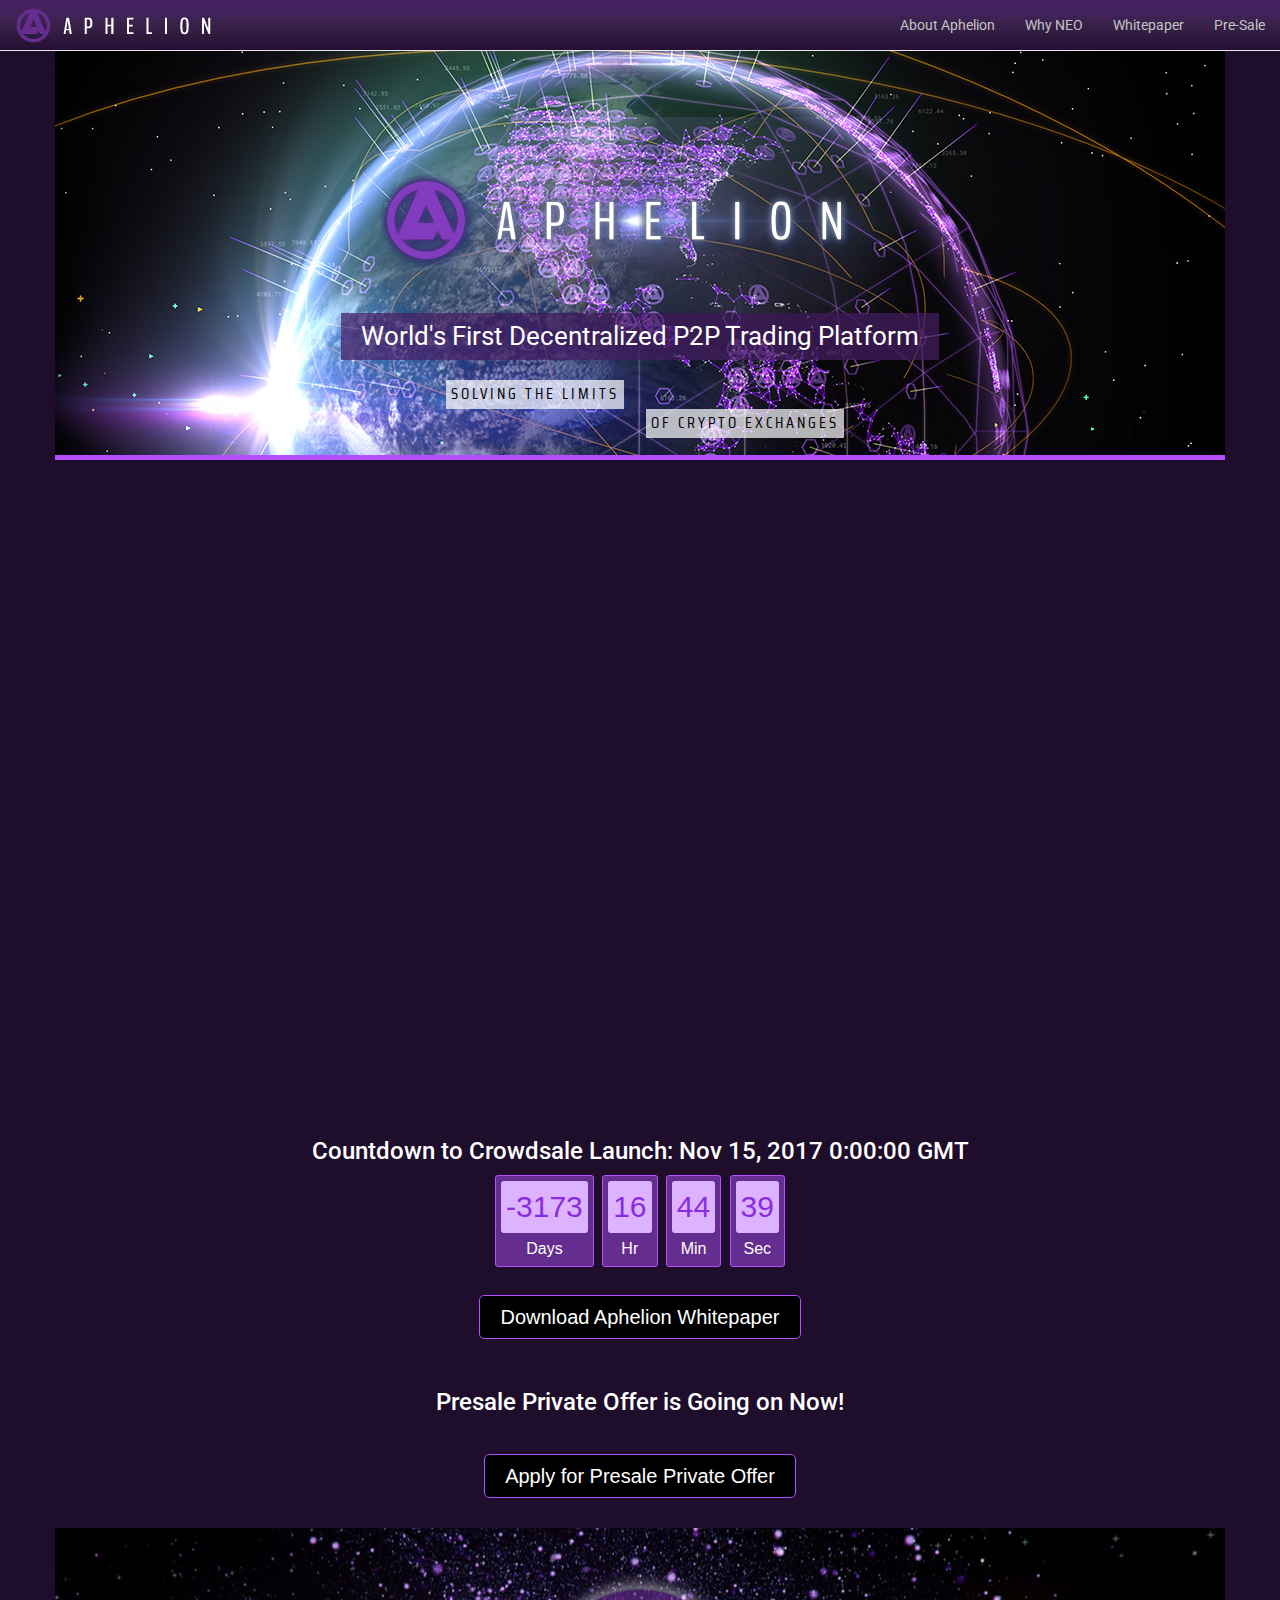
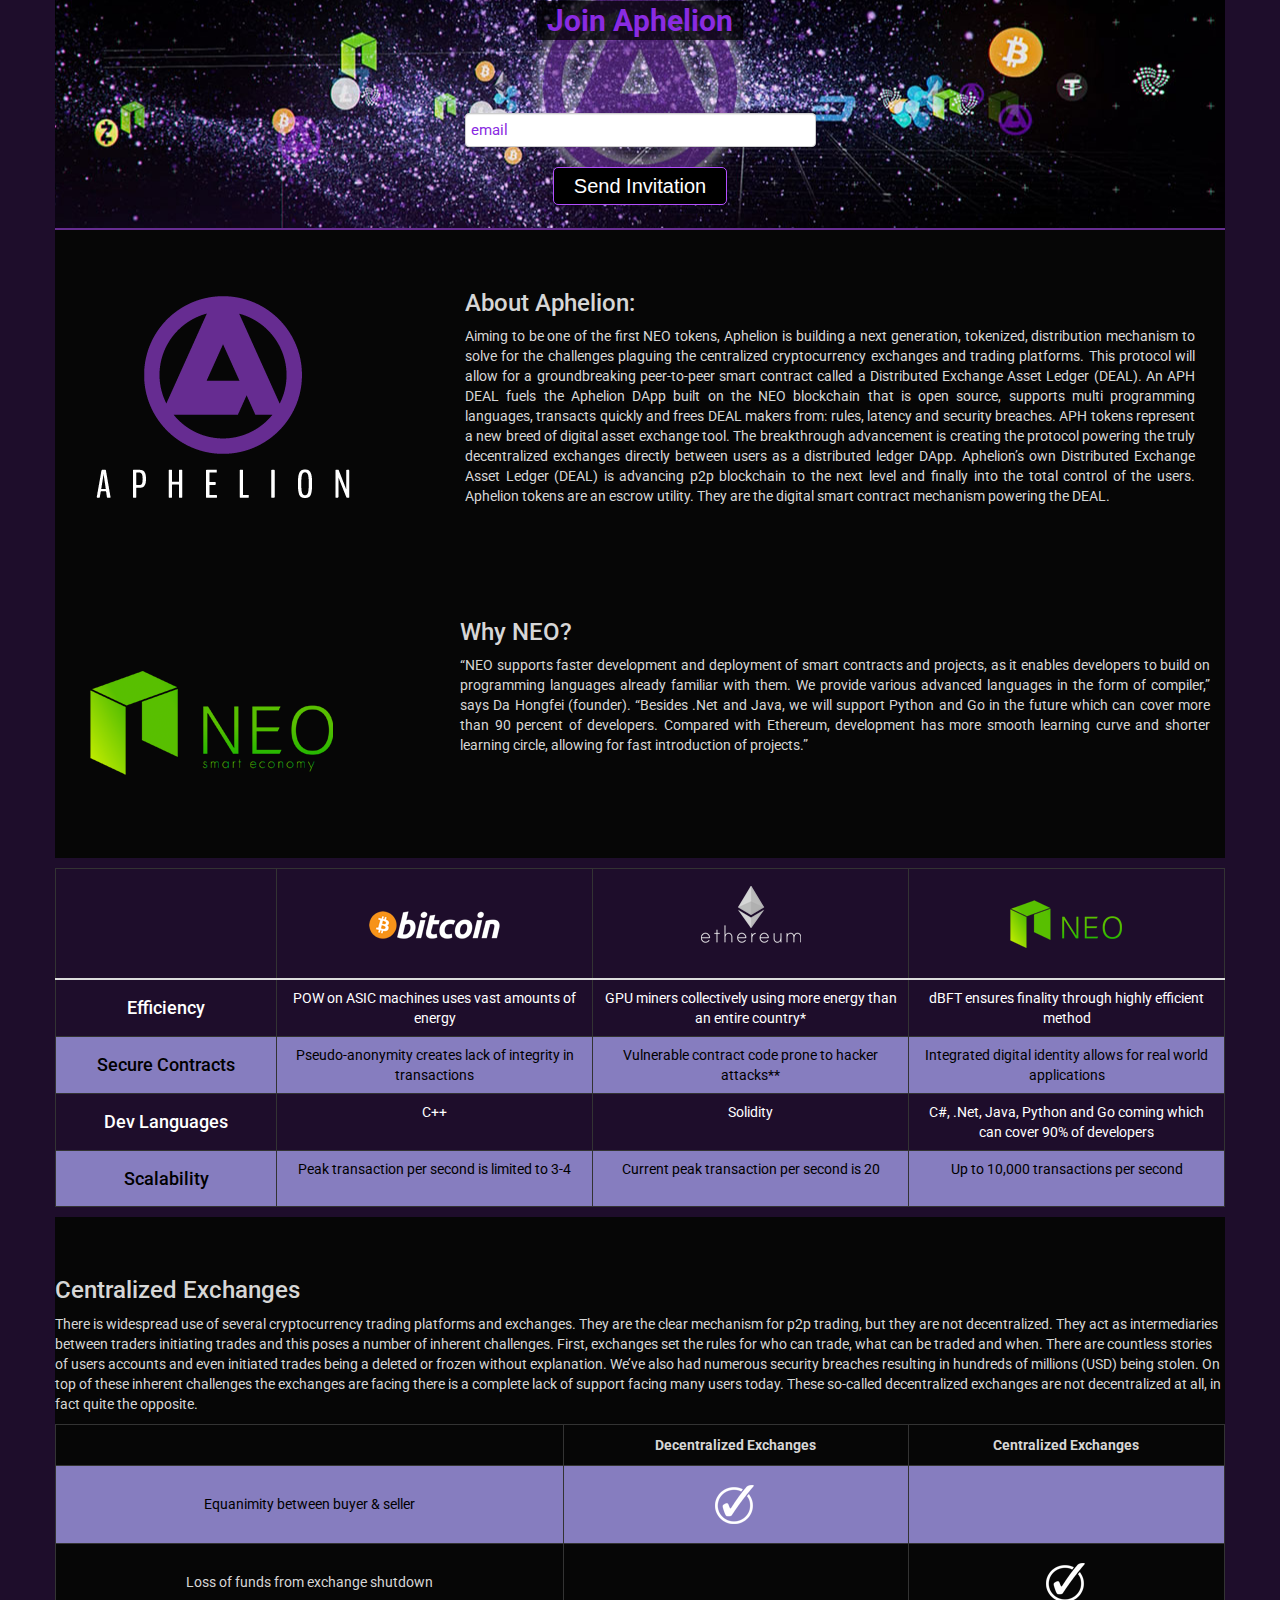
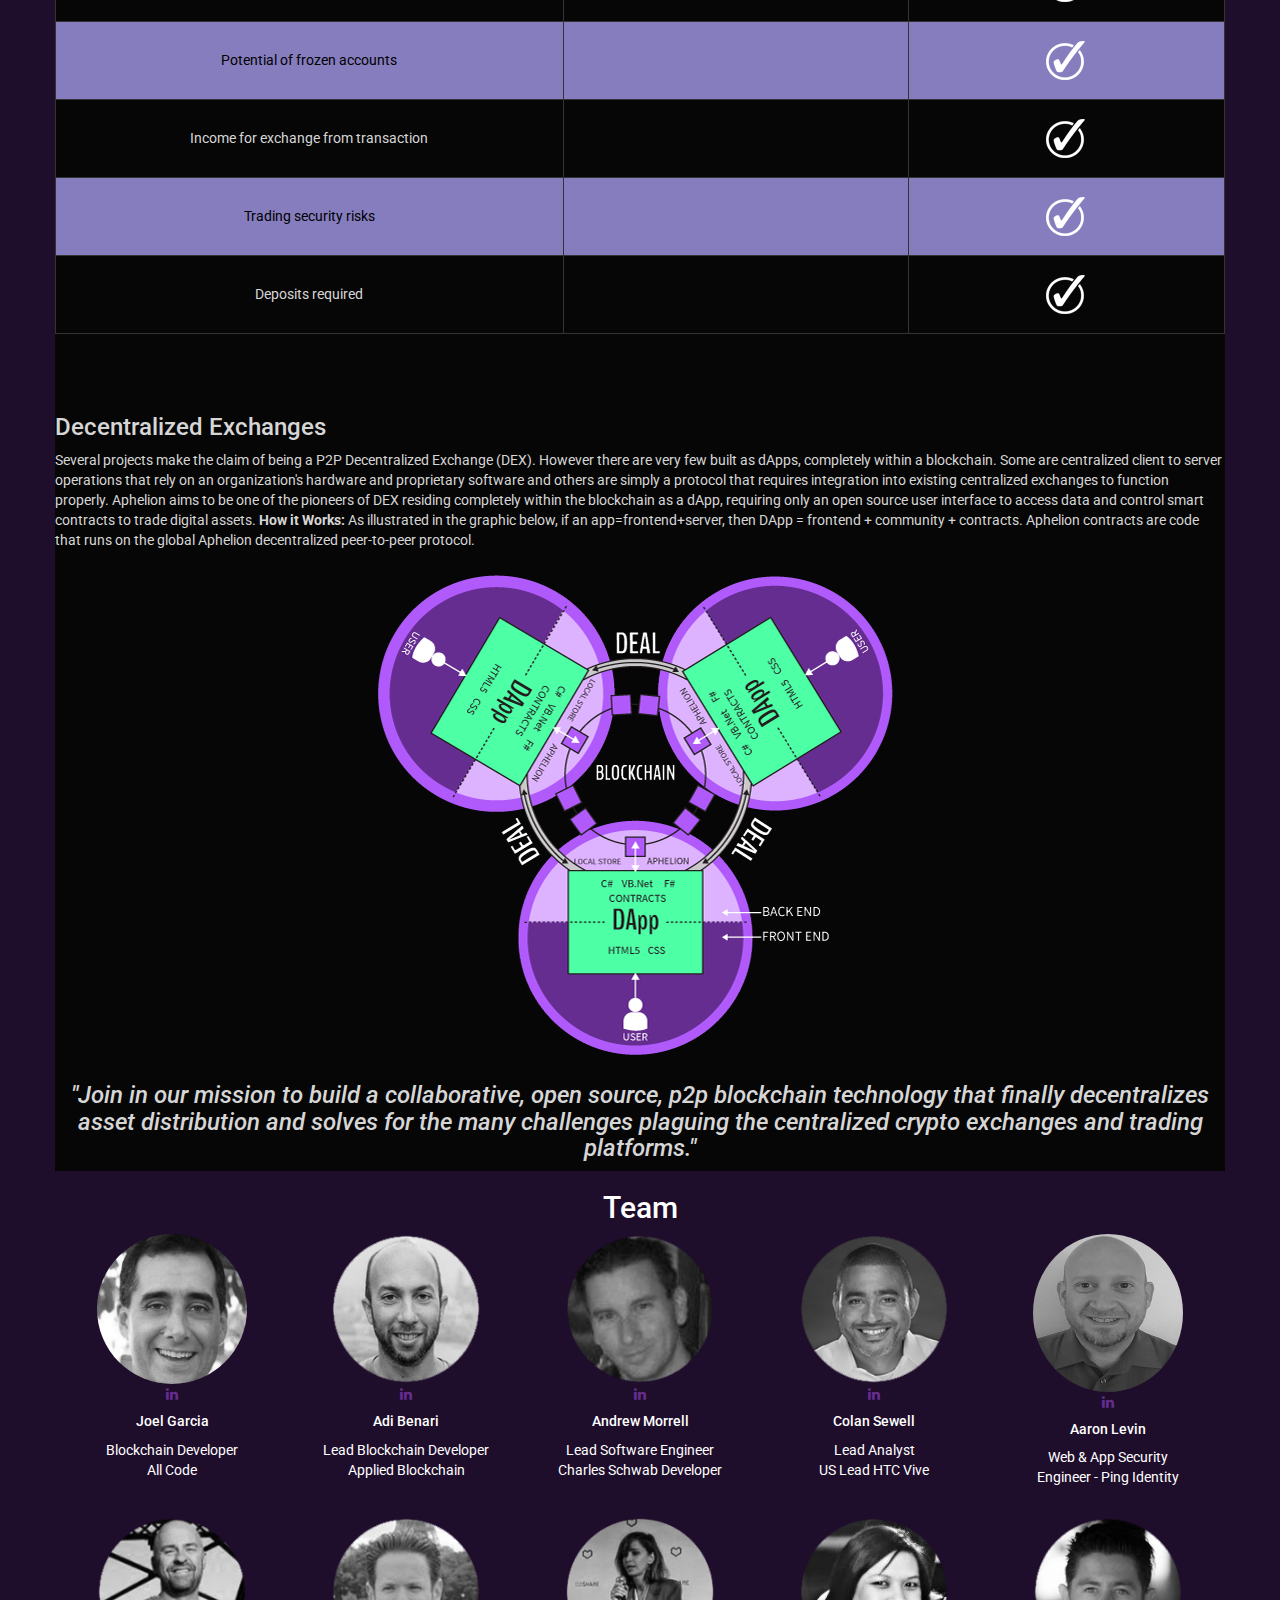
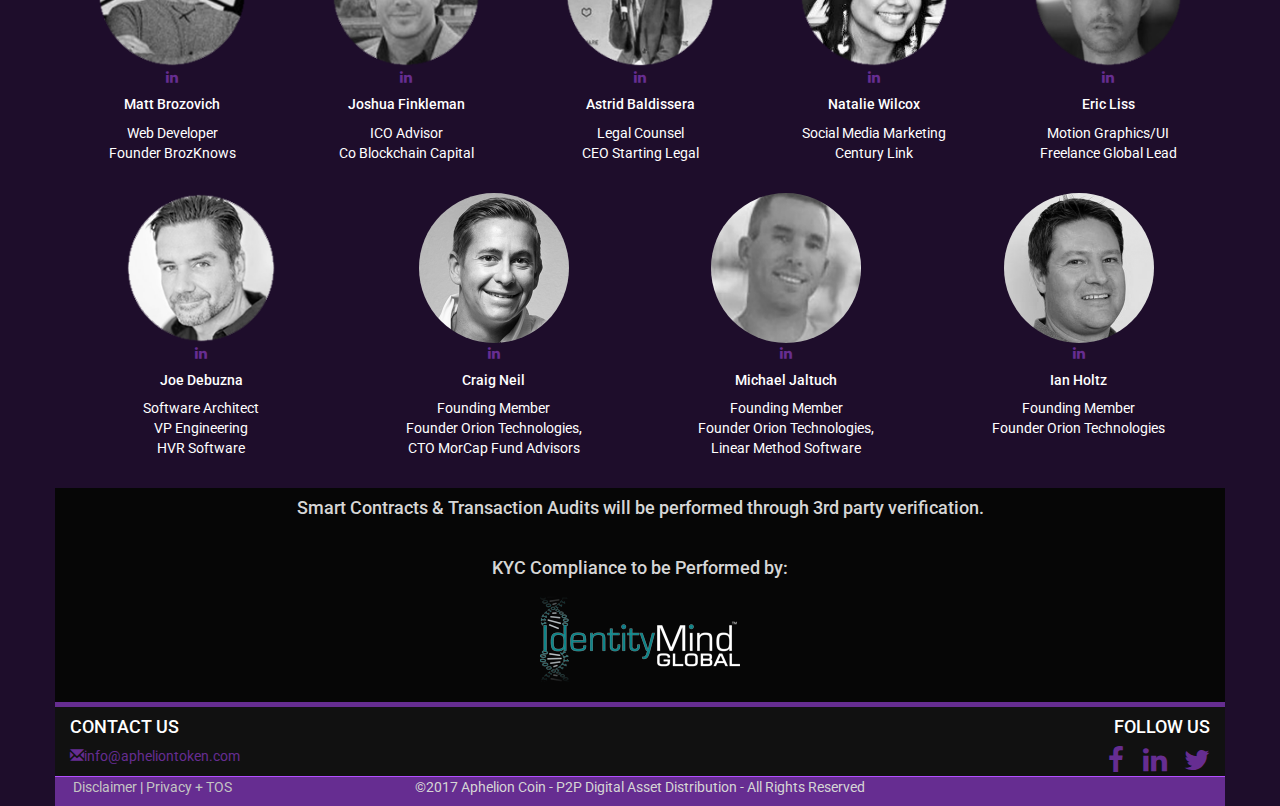
==== index.html @ a49ddc9a "Update index.html" ====
<!doctype html>
<html lang="en">

<head>
  <!-- Global Site Tag (gtag.js) - Google Analytics -->
  <script async src="https://www.googletagmanager.com/gtag/js?id=UA-39288670-2"></script>
  <script>
    window.dataLayer = window.dataLayer || [];

    function gtag() {
      dataLayer.push(arguments);
    }
    gtag('js', new Date());

    gtag('config', 'UA-39288670-2');
  </script>
  <meta charset="UTF-8">
  <meta http-equiv="X-UA-Compatible" content="IE=edge">
  <meta name="viewport" content="width=device-width, initial-scale=1">
  <title>Aphelion-P2P Digital Trading Platform</title>

  <!-- Bootstrap -->
  <link href="css/bootstrap.css" rel="stylesheet">
  <link href="css/styles-v2.css" rel="stylesheet">
  <link href="css/updates.css" rel="stylesheet">
  <link href="css/stacktable.css" rel="stylesheet">
  <link rel="stylesheet" href="https://maxcdn.bootstrapcdn.com/font-awesome/4.4.0/css/font-awesome.min.css">
  <link href="https://fonts.googleapis.com/css?family=Roboto" rel="stylesheet">

  <!-- HTML5 shim and Respond.js for IE8 support of HTML5 elements and media queries -->
  <!-- WARNING: Respond.js doesn't work if you view the page via file:// -->
  <!--[if lt IE 9]>
		  <script src="https://oss.maxcdn.com/html5shiv/3.7.2/html5shiv.min.js"></script>
		  <script src="https://oss.maxcdn.com/respond/1.4.2/respond.min.js"></script>
		<![endif]-->
  <!-- iPhone form fix -->

  <script src="https://ajax.googleapis.com/ajax/libs/jquery/1.10.2/jquery.min.js"></script>
  <script type="text/javascript">
    var CaptchaCallback = function () {
      grecaptcha.render('RecaptchaField1', {
        'sitekey': '6LdmbDMUAAAAAGqwHGSpKXVqGNwlq4hut9B22AbC'
      });
      grecaptcha.render('RecaptchaField2', {
        'sitekey': '6LdmbDMUAAAAAGqwHGSpKXVqGNwlq4hut9B22AbC'
      });
    };
  </script>
  <script src="https://www.google.com/recaptcha/api.js?onload=CaptchaCallback&render=explicit" async defer></script>
</head>

<body>
  <!-- jQuery (necessary for Bootstrap's JavaScript plugins) 
	<script src="js/jquery-1.11.3.min.js"></script>
	-->
  <!-- Include all compiled plugins (below), or include individual files as needed -->
  <script src="js/bootstrap.js"></script>
  <script src="js/countdown.js"></script>
  <div class="container">

    <!-- MAIN NAVIGATION -->

    <nav class="navbar navbar-default navbar-fixed-top" id="navbar-top">
      <div class="container-fluid">
        <!-- Brand and toggle get grouped for better mobile display -->
        <div class="navbar-header">
          <button type="button" class="navbar-toggle collapsed" data-toggle="collapse" data-target="#topFixedNavbar1" aria-expanded="false">
            <span class="sr-only">Toggle navigation</span>
            <span class="icon-bar"></span>
            <span class="icon-bar"></span>
            <span class="icon-bar"></span>
          </button>
          <a class="navbar-brand" href="#">
            <img src="images/logo-small-navbar-200px.png" id="brandlogo" class="img-responsive" alt="APHELION">
          </a>
        </div>
        <!-- Collect the nav links, forms, and other content for toggling -->

        <div class="collapse navbar-collapse" id="topFixedNavbar1">
          <ul class="nav navbar-nav">
          </ul>
          <ul class="nav navbar-nav navbar-right">
            <li>
              <a href="#about">About Aphelion</a>
            </li>
            <li>
              <a href="#whyneo">Why NEO</a>
            </li>
            <li>
              <a href="/docs/aphelion-whitepaper.pdf">Whitepaper</a>
            </li>
            <li>
              <a href="#openModal">Pre-Sale</a>
            </li>
          </ul>
        </div>
        <!-- /.navbar-collapse -->
      </div>
      <!-- /.container-fluid -->

    </nav>
    <!-- temp header -->
    <div id="temp-header">
      <link href="https://fonts.googleapis.com/css?family=Saira+Condensed:700" rel="stylesheet">
      <img src="./images/only-logo.png" style="margin-top: 10%; max-width: 100%;">
      <div class="slider-text1">World's First Decentralized P2P Trading Platform</div>
      <br/>
      <br/>
      <div class="slider-text2">SOLVING THE LIMITS</div>
      <br/>
      <div class="slider-text3">OF CRYPTO EXCHANGES</div>
    </div>
    <!-- Video -->
    <style>
      .embed-container {
        position: relative;
        padding-bottom: 56.25%;
        height: 0;
        overflow: hidden;
        max-width: 100%;
        height: auto;
      }

      .embed-container iframe,
      .embed-container object,
      .embed-container embed {
        position: absolute;
        top: 0;
        left: 0;
        width: 100%;
        height: 100%;
      }
    </style>
    <div class="embed-container topbrdr">
      <iframe src="https://player.vimeo.com/video/236696722" frameborder="0" webkitAllowFullScreen mozallowfullscreen allowFullScreen></iframe>
    </div>
    <div class="row container" id="countdown">
      <h3>Countdown to Crowdsale Launch:
        <span style="white-space: nowrap;">Nov 15, 2017 0:00:00 GMT</span>
      </h3>
      <div id="clockdiv">
        <div>
          <span class="days"></span>
          <div class="smalltext">Days</div>
        </div>
        <div>
          <span class="hours"></span>
          <div class="smalltext">Hr</div>
        </div>
        <div>
          <span class="minutes"></span>
          <div class="smalltext">Min</div>
        </div>
        <div>
          <span class="seconds"></span>
          <div class="smalltext">Sec</div>
        </div>
      </div>
    </div>
    <script>
      function getTimeRemaining(endtime) {
        var t = Date.parse(endtime) - Date.parse(new Date());
        var seconds = Math.floor((t / 1000) % 60);
        var minutes = Math.floor((t / 1000 / 60) % 60);
        var hours = Math.floor((t / (1000 * 60 * 60)) % 24);
        var days = Math.floor(t / (1000 * 60 * 60 * 24));
        return {
          'total': t,
          'days': days,
          'hours': hours,
          'minutes': minutes,
          'seconds': seconds
        };
      }

      function initializeClock(id, endtime) {
        var clock = document.getElementById(id);
        var daysSpan = clock.querySelector('.days');
        var hoursSpan = clock.querySelector('.hours');
        var minutesSpan = clock.querySelector('.minutes');
        var secondsSpan = clock.querySelector('.seconds');

        function updateClock() {
          var t = getTimeRemaining(endtime);

          daysSpan.innerHTML = t.days;
          hoursSpan.innerHTML = ('0' + t.hours).slice(-2);
          minutesSpan.innerHTML = ('0' + t.minutes).slice(-2);
          secondsSpan.innerHTML = ('0' + t.seconds).slice(-2);

          if (t.total <= 0) {
            clearInterval(timeinterval);
          }
        }

        updateClock();
        var timeinterval = setInterval(updateClock, 1000);
      }

      var deadline = new Date(Date.parse(new Date("Nov 15 2017 11:51:36 GMT-0000")));
      initializeClock('clockdiv', deadline);
    </script>

    <!-- DL Whitepaper -->
    <div class="row container" id="prpl-btn">
      <a class="prpl-btn" href="/docs/aphelion-whitepaper.pdf" download>Download Aphelion Whitepaper</a>
    </div>

  </div>
  <div class="container">
    <div class="row container" id="prpl-btn">
      <h3>Presale Private Offer is Going on Now!</h3>
      <a class="prpl-btn" href="#openModal">Apply for Presale Private Offer</a>
    </div>

    <!-- Notify by Email capture-->
    <div class="row" id="notify-capture">
      <div id="notify-capture-inner">
        <span class="h-join">Join Aphelion</span>
        <form action="#" method="post" class="form-inline" id="subscribe">
          <fieldset>
            <div class="form-group">
              <input type="email" class="email-box form-control" size="45" placeholder="email" name="email">
            </div>
          </fieldset>
          <fieldset>
            <div class="form-group" style="margin: 5px 0;">
              <div id="RecaptchaField2"></div>
            </div>
          </fieldset>
          <fieldset>
            <button type="submit" style="padding: 4px 20px 3px 20px" class="prpl-btn btn btn-default">Send Invitation</button>
          </fieldset>
          <p style="color:red;display:none;" id="subscribe-error"></p>
        </form>
      </div>
    </div>

    <!-- About Section-->

    <div class="row container-fluid" id="about" name="about" style="text-align: center">
      <span class="col-sm-4">
        <picture>
          <img src="images/aphelion-about-logo.png" alt="Aphelion" style="width:auto;max-width: 100%"> </picture>
      </span>
      <span class="col-sm-8 text-justify">
        <h3>About Aphelion:</h3>
        Aiming to be one of the first NEO tokens, Aphelion is building a next generation, tokenized, distribution mechanism to solve
        for the challenges plaguing the centralized cryptocurrency exchanges and trading platforms. This protocol will allow
        for a groundbreaking peer-to-peer smart contract called a Distributed Exchange Asset Ledger (DEAL). An APH DEAL fuels
        the Aphelion DApp built on the NEO blockchain that is open source, supports multi programming languages, transacts
        quickly and frees DEAL makers from: rules, latency and security breaches. APH tokens represent a new breed of digital
        asset exchange tool. The breakthrough advancement is creating the protocol powering the truly decentralized exchanges
        directly between users as a distributed ledger DApp. Aphelion’s own Distributed Exchange Asset Ledger (DEAL) is advancing
        p2p blockchain to the next level and finally into the total control of the users. Aphelion tokens are an escrow utility.
        They are the digital smart contract mechanism powering the DEAL. </span>
    </div>
    <!-- Why Neo -->
    <div class="row container-fluid" id="whyneo" name="whyneo">
      <span class="col-sm-4">
        <picture>
          <img src="images/neo-logo.png" alt="Aphelion" style="width:auto;max-width: 100%;"> </picture>
      </span>
      <span class="col-sm-8 text-justify">
        <h3>Why NEO?</h3>
        “NEO supports faster development and deployment of smart contracts and projects, as it enables developers to build on programming
        languages already familiar with them. We provide various advanced languages in the form of compiler,” says Da Hongfei
        (founder). “Besides .Net and Java, we will support Python and Go in the future which can cover more than 90 percent
        of developers. Compared with Ethereum, development has more smooth learning curve and shorter learning circle, allowing
        for fast introduction of projects.” </span>
    </div>
    <table id="card-table" class="table">
      <thead>
        <tr>
          <th width="14%">&nbsp;</th>
          <th width="20%">
            <img src="images/bitcoin-logo.png" alt="Bitcoin" class="img-responsive center-block">
          </th>
          <th width="20%">
            <img src="images/ethereum-logo.png" alt="Ethereum" class="img-responsive center-block">
          </th>
          <th width="20%">
            <img src="images/neo-logo-sm.png" alt="Neo" class="img-responsive center-block">
          </th>
        </tr>
      </thead>
      <tbody>
        <tr>
          <td>
            <h4>Efficiency</h4>
          </td>
          <td> POW on ASIC machines uses vast amounts of energy </td>
          <td> GPU miners collectively using more energy than an entire country* </td>
          <td>dBFT ensures finality through highly efficient method </td>
        </tr>
        <tr>
          <td>
            <h4>Secure Contracts</h4>
          </td>
          <td>Pseudo-anonymity creates lack of integrity in transactions </td>
          <td> Vulnerable contract code prone to hacker attacks** </td>
          <td>Integrated digital identity allows for real world applications </td>
        </tr>
        <tr>
          <td>
            <h4>Dev Languages</h4>
          </td>
          <td>C++</td>
          <td align-middle>Solidity</td>
          <td> C#, .Net, Java, Python and Go coming which can cover 90% of developers </td>
        </tr>
        <tr>
          <td>
            <h4>Scalability</h4>
          </td>
          <td>Peak transaction per second is limited to 3-4 </td>
          <td>Current peak transaction per second is 20 </td>
          <td>Up to 10,000 transactions per second </td>
        </tr>
      </tbody>
      <tfoot>
      </tfoot>
    </table>
    <!-- Centralized Exchanges -->
    <div class="row container-fluid" id="whyneo" name="whyneo">
      <h3>Centralized Exchanges</h3>
      There is widespread use of several cryptocurrency trading platforms and exchanges. They are the clear mechanism for p2p trading,
      but they are not decentralized. They act as intermediaries between traders initiating trades and this poses a number
      of inherent challenges. First, exchanges set the rules for who can trade, what can be traded and when. There are countless
      stories of users accounts and even initiated trades being a deleted or frozen without explanation. We’ve also had numerous
      security breaches resulting in hundreds of millions (USD) being stolen. On top of these inherent challenges the exchanges
      are facing there is a complete lack of support facing many users today. These so-called decentralized exchanges are
      not decentralized at all, in fact quite the opposite.
      <!-- Comparison Chart -->
      <table style="width:100%; margin: 10px 0;">
        <tr>
          <th></th>
          <th>Decentralized Exchanges</th>
          <th>Centralized Exchanges</th>
        </tr>
        <tr>
          <td>Equanimity between buyer &amp; seller </td>
          <td>
            <picture>
              <img src="images/check-box.png" alt="Check Box" style="width:auto;"> </picture>
          </td>
          <td></td>
        </tr>
        <tr>
          <td>Loss of funds from exchange shutdown</td>
          <td></td>
          <td>
            <picture>
              <img src="images/check-box.png" alt="Check Box" style="width:auto;"> </picture>
          </td>
        </tr>
        <tr>
          <td>Potential of frozen accounts</td>
          <td></td>
          <td>
            <picture>
              <img src="images/check-box.png" alt="Check Box" style="width:auto;"> </picture>
          </td>
        </tr>
        <tr>
          <td>Income for exchange from transaction</td>
          <td></td>
          <td>
            <picture>
              <img src="images/check-box.png" alt="Check Box" style="width:auto;"> </picture>
          </td>
        </tr>
        <tr>
          <td>Trading security risks</td>
          <td></td>
          <td>
            <picture>
              <img src="images/check-box.png" alt="Check Box" style="width:auto;"> </picture>
          </td>
        </tr>
        <tr>
          <td>Deposits required</td>
          <td></td>
          <td>
            <picture>
              <img src="images/check-box.png" alt="Check Box" style="width:auto;"> </picture>
          </td>
        </tr>
      </table>
    </div>

    <!-- Decentralized Exchanges -->
    <div class="row container-fluid" id="dex" name="dex">
      <h3>Decentralized Exchanges</h3>
      Several projects make the claim of being a P2P Decentralized Exchange (DEX). However there are very few built as dApps, completely
      within a blockchain. Some are centralized client to server operations that rely on an organization's hardware and proprietary
      software and others are simply a protocol that requires integration into existing centralized exchanges to function
      properly. Aphelion aims to be one of the pioneers of DEX residing completely within the blockchain as a dApp, requiring
      only an open source user interface to access data and control smart contracts to trade digital assets.
      <strong>How it Works:</strong> As illustrated in the graphic below, if an app=frontend+server, then DApp = frontend + community
      + contracts. Aphelion contracts are code that runs on the global Aphelion decentralized peer-to-peer protocol. </div>
    <div class="row container-fluid" id="bc-graphic" name="bc-graphic">
      <picture>
        <img src="images/graph_DApp-color.png" alt="dApp" style="width:auto;max-width: 100%"> </picture>
      <h3>
        <i>"Join in our mission to build a collaborative, open source, p2p blockchain technology that finally decentralizes
          asset distribution and solves for the many challenges plaguing the centralized crypto exchanges and trading platforms."</i>
      </h3>
    </div>
    <!-- Team -->
    <section id="team" class="text-center section">
      <div class="container">
        <h2>
          <span class="highlight_secondary">Team</span>
        </h2>
        <div class="row">
          <div class="col-12 team-wrapper">
            <div class="team">
              <div class="team-image">
                <a href="https://www.linkedin.com/in/joelgarcia/">
                  <img src="images/joel-garcia.jpg" class="img-circle img-responsive">
                </a>
                <div class="team-links">
                  <div class="team-links-list">
                    <a href="https://www.linkedin.com/in/joelgarcia/" target="_blank">
                      <i class="fa fa-linkedin fa-1x " style="min-width: 10px;"></i>
                    </a>
                  </div>
                </div>
              </div>
              <div class="team-content">
                <div class="team-name">
                  <h5>Joel Garcia</h5>
                </div>
                <div class="team-role">Blockchain Developer</div>
                <div class="team-description">All Code</div>
              </div>
            </div>
            <div class="team">
              <div class="team-image">
                <img src="images/adi-benari.png" class="img-circle img-responsive">
                <div class="team-links">
                  <div class="team-links-list">
                    <a href="https://www.linkedin.com/in/adibenari/" target="_blank">
                      <i class="fa fa-linkedin fa-1x " style="min-width: 10px;"></i>
                    </a>
                  </div>
                </div>
              </div>
              <div class="team-content">
                <div class="team-name">
                  <h5>Adi Benari</h5>
                </div>
                <div class="team-role">Lead Blockchain Developer</div>
                <div class="team-description">Applied Blockchain</div>
              </div>
            </div>
            <div class="team">
              <div class="team-image">
                <img src="images/andrew-morrell.png" class="img-circle img-responsive">
                <div class="team-links">
                  <div class="team-links-list">
                    <a href="https://www.linkedin.com/in/andrew-morrell-8577611/" target="_blank">
                      <i class="fa fa-linkedin fa-1x " style="min-width: 10px;"></i>
                    </a>
                  </div>
                </div>
              </div>
              <div class="team-content">
                <div class="team-name">
                  <h5>Andrew Morrell</h5>
                </div>
                <div class="team-role">Lead Software Engineer</div>
                <div class="team-description">Charles Schwab Developer</div>
              </div>
            </div>
            <div class="team">
              <div class="team-image">
                <img src="images/colan-sewell.png" class="img-circle img-responsive">
                <div class="team-links">
                  <div class="team-links-list">
                    <a href="https://www.linkedin.com/in/colansewell/" target="_blank">
                      <i class="fa fa-linkedin fa-1x " style="min-width: 10px;"></i>
                    </a>
                  </div>
                </div>
              </div>
              <div class="team-content">
                <div class="team-name">
                  <h5>Colan Sewell</h5>
                </div>
                <div class="team-role">Lead Analyst</div>
                <div class="team-description">US Lead HTC Vive</div>
              </div>
            </div>
            <div class="team">
              <div class="team-image">
                <img src="images/aaron-levin.png" class="img-circle img-responsive">
                <div class="team-links">
                  <div class="team-links-list">
                    <a href="https://www.linkedin.com/in/aaronlevindenvercybersecurity/" target="_blank">
                      <i class="fa fa-linkedin fa-1x " style="min-width: 10px;"></i>
                    </a>
                  </div>
                </div>
              </div>
              <div class="team-content">
                <div class="team-name">
                  <h5>Aaron Levin</h5>
                </div>
                <div class="team-role">Web &amp; App Security</div>
                <div class="team-description">Engineer - Ping Identity</div>
              </div>
            </div>
            <div class="team">
              <div class="team-image">
                <img src="images/broz.png" class="img-circle img-responsive">
                </a>
                <div class="team-links">
                  <div class="team-links-list">
                    <a href="https://www.linkedin.com/in/brozknows/" target="_blank">
                      <i class="fa fa-linkedin fa-1x " style="min-width: 10px;"></i>
                    </a>
                  </div>
                </div>
              </div>
              <div class="team-content">
                <div class="team-name">
                  <h5>Matt Brozovich</h5>
                </div>
                <div class="team-role">Web Developer</div>
                <div class="team-description">Founder BrozKnows</div>
              </div>
            </div>
            <div class="team">
              <div class="team-image">
                <img src="images/josh-finkleman.png" class="img-circle img-responsive">
                <div class="team-links">
                  <div class="team-links-list">
                    <a href="https://www.linkedin.com/in/joshuafinkleman/" target="_blank">
                      <i class="fa fa-linkedin fa-1x " style="min-width: 10px;"></i>
                    </a>
                  </div>
                </div>
              </div>
              <div class="team-content">
                <div class="team-name">
                  <h5>Joshua Finkleman</h5>
                </div>
                <div class="team-role">ICO Advisor</div>
                <div class="team-description">Co Blockchain Capital</div>
              </div>
            </div>
            <div class="team">
              <div class="team-image">
                <img src="images/astrid-baldissera.png" class="img-circle img-responsive">
                <div class="team-links">
                  <div class="team-links-list">
                    <a href="https://www.linkedin.com/in/astrid-baldissera-805b4b20/" target="_blank">
                      <i class="fa fa-linkedin fa-1x " style="min-width: 10px;"></i>
                    </a>
                  </div>
                </div>
              </div>
              <div class="team-content">
                <div class="team-name">
                  <h5>Astrid Baldissera</h5>
                </div>
                <div class="team-role">Legal Counsel</div>
                <div class="team-description">CEO Starting Legal</div>
              </div>
            </div>
            <div class="team">
              <div class="team-image">
                <img src="images/natalie-wilcox.png" class="img-circle img-responsive">
                <div class="team-links">
                  <div class="team-links-list">
                    <a href="https://www.linkedin.com/in/natalie-wilcox-10591415/" target="_blank">
                      <i class="fa fa-linkedin fa-1x " style="min-width: 10px;"></i>
                    </a>
                  </div>
                </div>
              </div>
              <div class="team-content">
                <div class="team-name">
                  <h5>Natalie Wilcox</h5>
                </div>
                <div class="team-role">Social Media Marketing</div>
                <div class="team-description">Century Link</div>
              </div>
            </div>
            <div class="team">
              <div class="team-image">
                <img src="images/eric-liss.png" class="img-circle img-responsive">
                </a>
                <div class="team-links">
                  <div class="team-links-list">
                    <a href="https://www.linkedin.com/in/eric-liss-34376866/" target="_blank">
                      <i class="fa fa-linkedin fa-1x " style="min-width: 10px;"></i>
                    </a>
                  </div>
                </div>
              </div>
              <div class="team-content">
                <div class="team-name">
                  <h5>Eric Liss</h5>
                </div>
                <div class="team-role">Motion Graphics/UI</div>
                <div class="team-description">Freelance Global Lead
                  <br>
                </div>
              </div>
            </div>
            <div class="team">
              <div class="team-image">
                <a href="https://www.linkedin.com/in/debuzna/">
                  <img src="images/joe-debinza.png" class="img-circle img-responsive">
                </a>
                <div class="team-links">
                  <div class="team-links-list">
                    <a href="https://www.linkedin.com/in/debuzna/" target="_blank">
                      <i class="fa fa-linkedin fa-1x " style="min-width: 10px;"></i>
                    </a>
                  </div>
                </div>
              </div>
              <div class="team-content">
                <div class="team-name">
                  <h5>Joe Debuzna</h5>
                </div>
                <div class="team-role">Software Architect</div>
                <div class="team-description">VP Engineering
                  <br> HVR Software</div>
              </div>
            </div>
            <div class="team">
              <div class="team-image">
                <img src="images/cneil.jpg" class="img-circle img-responsive">
                <div class="team-links">
                  <div class="team-links-list">
                    <a href="https://www.linkedin.com/in/craigneil/" target="_blank">
                      <i class="fa fa-linkedin fa-1x " style="min-width: 10px;"></i>
                    </a>
                  </div>
                </div>
              </div>
              <div class="team-content">
                <div class="team-name">
                  <h5>Craig Neil</h5>
                </div>
                <div class="team-role">Founding Member</div>
                <div class="team-description">Founder Orion Technologies,
                  <br> CTO MorCap Fund Advisors</div>
              </div>
            </div>
            <div class="team">
              <div class="team-image">
                <img src="images/mike-jaltuch.png" class="img-circle img-responsive">
                <div class="team-links">
                  <div class="team-links-list">
                    <a href="https://www.linkedin.com/in/mikejaltuch/" target="_blank">
                      <i class="fa fa-linkedin fa-1x " style="min-width: 10px;"></i>
                    </a>
                  </div>
                </div>
              </div>
              <div class="team-content">
                <div class="team-name">
                  <h5>Michael Jaltuch</h5>
                </div>
                <div class="team-role">Founding Member</div>
                <div class="team-description">Founder Orion Technologies,
                  <br> Linear Method Software</div>
              </div>
            </div>
            <div class="team">
              <div class="team-image">
                <img src="images/ian-holtz.png" class="img-circle img-responsive">
                <div class="team-links">
                  <div class="team-links-list">
                    <a href="https://www.linkedin.com/in/ianholtz/" target="_blank">
                      <i class="fa fa-linkedin fa-1x " style="min-width: 10px;"></i>
                    </a>
                  </div>
                </div>
              </div>
              <div class="team-content">
                <div class="team-name">
                  <h5>Ian Holtz</h5>
                </div>
                <div class="team-role">Founding Member</div>
                <div class="team-description">Founder Orion Technologies</div>
              </div>
            </div>
          </div>
        </div>
      </div>
    </section>

    <div class="row container-fluid" id="audits" name="audits">
      <h4>Smart Contracts &amp; Transaction Audits will be performed through 3rd party verification.</h4>
      <br>
      <h4>KYC Compliance to be Performed by:
        <br>
      </h4>
      <img src="images/identity-logo.png">
    </div>
  </div>
  <!-- Footer Buckets -->

  <div class="container">
    <div class="row" id="footer-buckets">
      <div class="col-lg-4 col-sm-4" id="three-footer-buckets">
        <div id="">
          <h4>CONTACT US</h4>
          <p>
            <a href="mailto:info@apheliontoken.com">
              <span class="glyphicon glyphicon-envelope" aria-hidden="true"></span>info@apheliontoken.com</a>
          </p>
        </div>
      </div>
      <div class="col-lg-4 col-sm-4 follow-us" id="three-footer-buckets">
        <div id="">
          <h4>FOLLOW US</h4>
          <a href="https://www.facebook.com/apheliontoken/" target="_blank">
            <i class="fa fa-facebook fa-2x " style="min-width: 40px;"></i>
          </a>
          <a href="https://www.linkedin.com/company/11245374/" target="_blank">
            <i class="fa fa-linkedin fa-2x " style="min-width: 40px;"></i>
          </a>
          <a href="https://twitter.com/apheliontoken" target="_blank">
            <i class="fa fa-twitter fa-2x " style="min-width: 40px;"></i>
          </a>
        </div>
      </div>
      <div class="col-lg-4 col-sm-4" id="three-footer-buckets">
        <div id=""> </div>
      </div>
    </div>
  </div>
  <!-- Footer Bar -->
  <div class="container" id="footer-bar">
    <div class="col-md-2">
      <a href="disclaimer.html">Disclaimer</a> |
      <a href="privacy.html">Privacy + TOS</a>
    </div>
    <div class="col-md-8 text-center">&copy;2017 Aphelion Coin - P2P Digital Asset Distribution - All Rights Reserved</div>
    <div class="col-md-2"> </div>
  </div>
  <!-- Modals -->
  <div id="openModal" class="modalDialog">
    <div style="max-width: 99%!important; border: solid #b34fff 1px">
      <a href="#close" title="Close" class="close">X</a>
      <form id="contact" action="#" method="post">
        <h4>Apply for Presale Opportunity</h4>
        <p style="font-style: italic;font-size: 10px;">The offer is NOT available to citizens of the US. Minimum contribution amount to qualify for the Pre-Sale is the
          equivalent of $5,000 USD. Smaller amounts will be accepted on and after November 15, 2017</p>
        <fieldset>
          <input placeholder="First Name" type="text" tabindex="1" name="firstName" required autofocus>
        </fieldset>
        <fieldset>
          <input placeholder="Last Name" type="text" tabindex="2" name="lastName" required autofocus>
        </fieldset>
        <fieldset>
          <input placeholder="Email Address" type="email" tabindex="3" name="email" required>
        </fieldset>
        <fieldset>
          <label>Contribution Amount (USD Equivalent)</label>
          <div class="styled-select slate">
            <select id="myList" tabindex="4" name="contribution">
              <option value="">Select</option>
              <option value="5000">5,000</option>
              <option value="10000">10,000</option>
              <option value="25000">25,000</option>
              <option value="50000">50,000</option>
              <option value="100000">100,000</option>
              <option value="250000">250,000</option>
              <option value="500000">500,000</option>
              <option value="750000">750,000</option>
              <option value="1000000">1,000,000</option>
              <option value="2000000">2,000,000</option>
              <option value="Other">Other</option>
            </select>
          </div>
        </fieldset>
        <fieldset>
          <label>Currency</label>
          <div class="styled-select slate">
            <select id="myList-2" tabindex="4" name="currency">
              <option value="">Select</option>
              <option value="NEO">NEO</option>
              <option value="GAS">NEO GAS</option>
              <option value="BTC">Bitcoin</option>
              <option value="ETH">Ethereum</option>
              <option value="Other">Other</option>
            </select>
          </div>
        </fieldset>
        <fieldset>
          <textarea placeholder="Type additional info here...." tabindex="5" name="textMessage"></textarea>
        </fieldset>
        <fieldset>
          <input type="checkbox" name="agreement" id="agreement" style="vertical-align: top;"> &nbsp;&nbsp;
          <label style="width: 80%;" for="agreement">I am NOT a citizen of the US.</label>
        </fieldset>
        <fieldset>
          <div id="RecaptchaField1"></div>
        </fieldset>
        <fieldset>
          <button class="prpl-btn" name="submit" type="submit" id="contact-submit" data-submit="...Sending">Submit</button>
        </fieldset>
      </form>
      <p style="color:red;display:none;" id="contact-error"></p>
    </div>
  </div>

  <!-- Login Screen -->
  <div id="openModal-login" class="modalDialog">
    <div style="max-width: 99%!important">
      <a href="#close" title="Close" class="close">X</a>
      <form id="login" action="" method="post">
        <h4>Access Control</h4>
        <fieldset>
          <input placeholder="Email Address" type="email" tabindex="1" required>
        </fieldset>
        <fieldset>
          <input placeholder="Password" type="password" tabindex="2" required>
        </fieldset>
        <fieldset>
          <button class="prpl-btn flt-right" name="submit" type="submit" id="login-submit" data-submit="...Sending">Submit</button>
        </fieldset>
        <a href="#openModal-forgot">Forgot Password?</a>
      </form>
    </div>
  </div>

  <!-- Register Screen -->
  <div id="openModal-reg" class="modalDialog">
    <div style="max-width: 99%!important">
      <a href="#close" title="Close" class="close">X</a>
      <form id="reg" action="" method="post">
        <h4>Register</h4>
        <fieldset>
          <input placeholder="Email Address" type="email" tabindex="1" required>
        </fieldset>
        <fieldset>
          <input placeholder="Password" type="password" tabindex="2" required>
        </fieldset>
        <fieldset>
          <input placeholder="Verify" type="password" tabindex="3" required>
        </fieldset>
        <fieldset>
          <button class="prpl-btn flt-right" name="submit" type="submit" id="reg-submit" data-submit="...Sending">Submit</button>
        </fieldset>
        <a href="#openModal-forgot">Forgot Password?</a>
      </form>
    </div>
  </div>

  <!-- Forgot Password -->
  <div id="openModal-forgot" class="modalDialog">
    <div style="max-width: 99%!important">
      <a href="#close" title="Close" class="close">X</a>
      <form id="reg" action="" method="post">
        <h4>Forgot Password?</h4>
        Enter your email address and we will send you reset instructions.
        <fieldset>
          <input placeholder="Email Address" type="email" tabindex="1" required>
        </fieldset>
        <fieldset>
          <button class="prpl-btn flt-right" name="submit" type="submit" id="forgot-submit" data-submit="...Sending">Submit</button>
        </fieldset>
      </form>
    </div>
  </div>

  <!-- Thank You -->
  <div id="openModal-thanks" class="modalDialog">
    <div style="max-width: 99%!important">
      <a href="#close" title="Close" class="close">X</a>
      <form id="reg" action="" method="">
        <h4>Thank You!</h4>
        Thank you for your interest in Aphelion.
        <br> A member of the team will be in touch within 24 hours.
      </form>
    </div>
  </div>

  <!-- ETH Deposit -->
  <div id="ethdeposit" class="modalDialog modalDeposit">
    <div style="max-width: 99%!important">
      <a href="#close" title="Close" class="close">X</a>
      <form id="reg" action="" method="">
        <h4>ETH Deposit Address</h4>
        0xFBc0F99C4A1A5cc29cBE63149A49af53A7E7Ea9A
      </form>
    </div>
  </div>
  <div id="eth2deposit" class="modalDialog modalDeposit">
    <div style="max-width: 99%!important">
      <a href="#close" title="Close" class="close">X</a>
      <form id="reg" action="" method="">
        <h4>ETH Deposit Address</h4>
        0x72454AFc75834AB95F0958b9B818058B7E425BF6
      </form>
    </div>
  </div>

  <!-- BTC Deposit -->
  <div id="btcdeposit" class="modalDialog modalDeposit">
    <div style="max-width: 99%!important">
      <a href="#close" title="Close" class="close">X</a>
      <form id="reg" action="" method="">
        <h4>BTC Deposit Address</h4>
        3FT8xMkqC1sgtYK1Nh5k7iVexJxAP6VWcx
      </form>
    </div>
  </div>
  <div id="btc2deposit" class="modalDialog modalDeposit">
    <div style="max-width: 99%!important">
      <a href="#close" title="Close" class="close">X</a>
      <form id="reg" action="" method="">
        <h4>BTC Deposit Address</h4>
        3JgWg92vswPatbXZQEVKgME95eVsBszGBA
      </form>
    </div>
  </div>

  <!-- NEO Deposit -->
  <div id="neodeposit" class="modalDialog modalDeposit">
    <div style="max-width: 99%!important">
      <a href="#close" title="Close" class="close">X</a>
      <form id="reg" action="" method="">
        <h4>NEO/GAS Deposit Address</h4>
        AYQyFRmwwYsYnmFQh38BNkqYk6XwF34PJp
      </form>
    </div>
  </div>
  <div id="neo2deposit" class="modalDialog modalDeposit">
    <div style="max-width: 99%!important">
      <a href="#close" title="Close" class="close">X</a>
      <form id="reg" action="" method="">
        <h4>NEO/GAS Deposit Address</h4>
        AcvQp8DQBCi5go1oakFJiu1iAx1xEnzv9T
      </form>
    </div>
  </div>

  <script>
    var busy = false;
    $(function () {
      $('#contact').submit(function () {
        if (busy) return false;
        if (!$('#agreement').is(':checked')) {
          alert(
            'We do not accept funds from USA citizens. If you are NOT a citizen of the USA, please click the checkbox below.'
          );
          return false;
        }
        busy = true;
        $('#contact-error').html('').hide();
        $.ajax({
          method: "POST",
          url: "contact-form-handler2.php",
          data: $('#contact').serialize() + "&g-recaptcha-response=" + $("#g-recaptcha-response").val()
        }).done(function (msg) {
          busy = false;
          if (msg == 'OK') {
            document.location.href = 'index.php#openModal-thanks';
          } else {
            $('#contact-error').html(msg).slideDown();
          }
          return false;
        });
        return false;
      });
      $('#subscribe').submit(function () {
        if (busy) return false;
        busy = true;
        $('#subscribe-error').html('').hide();
        $.ajax({
          method: "POST",
          url: "contact-form-handler.php",
          data: $('#subscribe').serialize() + "&g-recaptcha-response=" + $("#g-recaptcha-response-1").val()
        }).done(function (msg) {
          busy = false;
          if (msg == 'OK') {
            document.location.href = 'index.php#openModal-thanks';
          } else {
            $('#subscribe-error').html(msg).slideDown();
          }
          return false;
        });
        return false;
      });
    });
    $(function () {

      var ua = navigator.userAgent,
        event = (ua.match(/iPad/i) || ua.match(/iPhone/)) ? "touchstart" : "click";
      var count = 0;
      $("body").on(event, '.prpl-btn', function (e) {
        setTimeout(()=>{
        count++;
        var loc = window.location.hash;
        if (loc === '#close' || count == 1) {
          var $body = $(document.body);
          var oldWidth = $body.innerWidth();
          $body.css("overflow", "hidden");
          $body.width(oldWidth);
          $body.css("position", "fixed");
        }
        else{
          var $body = $(document.body);
          $body.css("overflow", "auto");
          $body.width("auto");
          $body.css("position", "");
          }
      },500);
      });

      $("body").on(event, '.close', function (e) {
        setTimeout(()=>{
        var $body = $(document.body);
        $body.css("overflow", "auto");
        $body.width("auto");
        $body.css("position", "");
      },500);
      });

    });
  </script>
</body>

</html>
---- css/styles-v2.css ----
@charset "UTF-8";
/* CSS Document */

body {
	background-color: #1e0d2b;
}
/*Links */

a {
	color: #662D91;
}
a:hover {
	color: #ffffff;
}
#abright a {
	color: #B34FFF;
}
input, input:before, input:after {
      -webkit-user-select: initial;
      -khtml-user-select: initial;
      -moz-user-select: initial;
      -ms-user-select: initial;
      user-select: initial;
     } 
/*team */
.team-wrapper{
	display: -webkit-flex;
	display: -ms-flexbox;
	display: flex;
	-webkit-flex-wrap: wrap;
	    -ms-flex-wrap: wrap;
	        flex-wrap: wrap;
}
.team{
	-webkit-flex: 1 1 200px;
	    -ms-flex: 1 1 200px;
	        flex: 1 1 200px;
		margin-bottom: 30px;

}
.team-image img {
    display:block;
    margin:auto;
	max-width: 150px;
}
/*clock */
#countdown {
	vertical-align: middle;
	text-align: center;
	margin: 0 auto;
}
#clockdiv {
	font-family: sans-serif;
	color: #fff;
	display: inline-block;
	font-weight: 100;
	text-align: center;
	font-size: 30px;
}
#clockdiv > div {
	padding: 5px;
	border-radius: 3px;
	background: #662d91;
	display: inline-block;
	border: solid #b34fff 1px;
	
}
#clockdiv div > span {
	padding: 5px;
	border-radius: 3px;
	background: #ddb3ff;
	display: inline-block;
	color: blueviolet;
	text-align: center;
}
.smalltext {
	padding-top: 5px;
	font-size: 16px;
}
/* temp header */
#temp-header {
	background-image: url("../images/header.jpg");
	background-repeat: no-repeat;
	background-attachment: fixed;
	background-position: center top;
	background-color: #000;
	min-height: 460px;
	border-bottom: solid 5px #b34fff;
}
#top-slider {
	/*min-height: 300px;*/
	background-color: #323232;
	width: 100%;
	margin: 0;
	padding: 0px;
}
.topbrdr{
	align-content: : 5px solid #b34fff;
}
#prpl-btn {
	text-align: center;
	vertical-align: middle;
	line-height: 100px;
	margin: 0 auto;
}
/*button*/
.prpl-btn {
	-webkit-border-radius: 5;
	-moz-border-radius: 5;
	border-radius: 5px;
	font-family: Arial;
	color: #ffffff;
	font-size: 20px;
	padding: 10px 20px 10px 20px;
	border: solid #b34fff 1px;
	text-decoration: none;
	background-color: black;
}
.flt-right {
	float: right;
}
.prpl-btn:hover {
	background: #ddb3ff;
	background-image: -webkit-linear-gradient(top, #ddb3ff, #662d91);
	background-image: -moz-linear-gradient(top, #ddb3ff, #662d91);
	background-image: -ms-linear-gradient(top, #ddb3ff, #662d91);
	background-image: -o-linear-gradient(top, #ddb3ff, #662d91);
	background-image: linear-gradient(to bottom, #ddb3ff, #662d91);
	text-decoration: none;
	color: white;
}
.row {
	margin-left: 0;
	margin-right: 0px;
}
#navbar-top {
	background-color: #222222;
	background-image: url(../images/navbar-bg.jpg);
	background-repeat: repeat-x;
}
#navbar-top a {
	color: #C4C4C4;
}
#navbar-top a:hover {
	color: #B34FFF;
}
#brandlogo {
	position: relative;
	top: -8px;
}
#three_buckets {
	min-height: 300px;
	display: flex;
}
#three_buckets-single {
	background-color: #6F6F6F;
}
.bucket-inner {
	margin-top: 15px;
	background-color: #525252;
	border: #E7E7E7 solid thin;
	flex: auto;
}
/* Contact modal */
.modalDialog, .modalDeposit {
	position: fixed;
	font-family: Arial, Helvetica, sans-serif;
	top: 0;
	right: 0;
	bottom: 0;
	left: 0;
	background: rgba(0,0,0,0.7);
	z-index: 9999;
	opacity: 0;
	-webkit-transition: opacity 400ms ease-in;
	-moz-transition: opacity 400ms ease-in;
	transition: opacity 400ms ease-in;
	pointer-events: none;
}
.modalDialog:target, .modalDdeposit:target {
	opacity: 1;
	pointer-events: auto;
}
.modalDialog > div, .modalDeposit > div {
	color: #fff;
	width: 350px;
	position: relative;
	margin: 10% auto;
	padding: 5px 20px 13px 20px;
	-webkit-border-radius: 5px;
	-moz-border-radius: 5px;
	border-radius: 5px;
	background: rgba(89,57,153,0.8);
}
.modalDeposit > div {
	width: 400px !important;
}
.modalDialog a, .modalDeposit a {
	color: #fff;
}

/* close modal */
.close {
	background: #b34fff;
	color: #FFFFFF;
	line-height: 25px;
	position: absolute;
	right: 5px;
	text-align: center;
	top: 5px;
	width: 24px;
	text-decoration: none;
	font-weight: bold;
	-webkit-border-radius: 12px;
	-moz-border-radius: 12px;
	border-radius: 12px;
	-moz-box-shadow: 1px 1px 3px #000;
	-webkit-box-shadow: 1px 1px 3px #000;
	box-shadow: 1px 1px 3px #000;
	opacity: .8;
}
.close:hover {
	background: #fff;
}
/* input*/
input, select {
	color: blueviolet;
}
input[type="text"], input[type="email"], input[type="password"]{
	padding: 5px;
	line-height: 20px;
	margin: 5px 0;
	width: 100%;
}
input:focus, textarea:focus {
	outline: none;
	border-color: blueviolet;
	box-shadow: 0 0 10px white;
}
textarea {
	padding: 5px;
	line-height: 20px;
	margin: 5px 0;
	width: 100%;
	color: blueviolet;
}
.styled-select {
	background: url(../images/15xvbd5.png) no-repeat 96% 0;
	height: 29px;
	overflow: hidden;
	width: 100%;
	border: none;
}
.styled-select select {
	background: transparent;
	border: none;
	font-size: 18px;
	height: 29px;
	padding: 5px; /* If you add too much padding here, the options won't show in IE */
	width: 160px;
}
.styled-select.slate {
	background: #fff url(../images/2e3ybe1.jpg) no-repeat right center;
	height: 34px;
	width: 160px;
	font-size: 18px;
}
.styled-select.slate select {
	border: none;
	font-size: 16px;
	height: 34px;
	width: 190px;
	font-size: 18px;
}
.col-xs-12 {
}
.col-sm-4 {
}
#about {
	padding-top: 40px;
	background: #060606;
	padding-bottom: 40px;
	border-top: #662D91 2px solid;
	color: #D6D6D6;
	text-align: left !important;
}
#whyneo, #cent, #dex {
	padding: 40px 0 10px 0;
	background: #060606;
	color: #D6d6d6;
	text-align: left;
}
#audits {
	padding-top: 40px 0 40px;
	background: #060606;
	color: #D6d6d6;
	text-align: center;
}
.validity{
	margin-right: 20px;
}
#bc-graphic{
	padding-top: 40px 0 40px;
	background: #060606;
	color: #D6d6d6;
	text-align: center!important;
}
table, th, td {
	border: 1px solid #333;
	padding: 10px;
	text-align: center;
}
tr:nth-child(even) {
	background: #867dbf;
	color: #000;
}
.btn-buckets {
	position: absolute;
	top: 80%;
}
.bitcoin {
	background-image: url(../images/bitcoin-logo.png);
	background-repeat: no-repeat;
	background-position: center;
}
/*Three Buckets styles*/
.container {
	padding-left: 0px;
	padding-right: 0px;
}
#bucket-bar {
	border-top: #662D91 6px solid;
	background: #000000;
}
#three-buckets {
	min-height: 250px;
	background: #000000;
	padding-left: 0px;
	padding-right: 0px;
}
#bucket-inner {
	margin: 20px;
	padding: 20px;
	background: #000000;
	background-image: url(../images/buckets-bg.jpg);
	background-position: top;
	background-repeat: repeat-x;
	border: #392a45 solid thin;
	min-height: 220px;
}
#bucket-inner h2 {
	color: #eeeeee;
	padding-top: 0px;
	margin-top: 0px;
}
#bucket-inner p {
	color: #FFFFFF;
}
.bucket-cta-btn {
	position: relative;
}
/*Three Buckets styles End*/


/* Notify Capture */

#notify-capture {
	min-height: 300px;
	background: #000000;
	background-image: url(../images/membership-bg.jpg);
	background-position: center;
	align-content: center;
	text-align: center;
}
#notify-capture-inner {
	position: relative;
	top: 50px;
}
#notify-capture-inner h2 {
	color: #B34FFF;
}
#notify-capture-inner h5 {
	color: #EBEBEB;
}
#notify-capture-inner form {
	padding-top: 20px;
}
.h-join {
	font-size: 30px;
	color: blueviolet;
	font-weight: bold;
	top: -50px;
	position: relative;
	background: rgba(0,0,0,0.7);
	padding: 2px 10px;
}
/* Footer Buckets */

#footer-buckets {
	background: #111111;
	color: #FFFFFF;
}
#three-footer-buckets {
	border-top: #662D91 thick solid;
}
/* Footer Bar */

#footer-bar {
	background: #662D91;
	color: #D5D5D5;
	border-top: #B34FFF thin solid;
	min-height: 30px;
	text-align: center;
}
#footer-bar a {
	color: #C4C4C4;
}
#footer-bar a:hover {
	color: #B34FFF;
}
.table{margin: 10px 0;}
/* -----------------------------------------------
 * Timeline
 * --------------------------------------------- */
.timeline {
	list-style: none;
	padding: 10px 0;
	position: relative;
	font-weight: 300;
}
.timeline:before {
	top: 0;
	bottom: 0;
	position: absolute;
	content: " ";
	width: 2px;
	background: #ffffff;
	left: 50%;
	margin-left: -1.5px;
}
.timeline > li {
	margin-bottom: 20px;
	position: relative;
	width: 50%;
	float: left;
	clear: left;
}
.timeline > li:before, .timeline > li:after {
	content: " ";
	display: table;
}
.timeline > li:after {
	clear: both;
}
.timeline > li:before, .timeline > li:after {
	content: " ";
	display: table;
}
.timeline > li:after {
	clear: both;
}
.timeline > li > .timeline-panel {
	width: calc(100% - 25px);
	width: -moz-calc(100% - 25px);
	width: -webkit-calc(100% - 25px);
	float: left;
	border: 1px solid #dcdcdc;
	position: relative;
}
.timeline > li > .timeline-panel:before {
	position: absolute;
	top: 26px;
	right: -15px;
	display: inline-block;
	border-top: 15px solid transparent;
	border-left: 15px solid #dcdcdc;
	border-right: 0 solid #dcdcdc;
	border-bottom: 15px solid transparent;
	content: " ";
}
.timeline > li > .timeline-panel:after {
	position: absolute;
	top: 27px;
	right: -14px;
	display: inline-block;
	border-top: 14px solid transparent;
	border-left: 14px solid #ffffff;
	border-right: 0 solid #ffffff;
	border-bottom: 14px solid transparent;
	content: " ";
}
.timeline > li > .timeline-badge {
	color: #ffffff;
	width: 24px;
	height: 24px;
	line-height: 50px;
	text-align: center;
	position: absolute;
	top: 16px;
	right: -12px;
	z-index: 100;
}
.timeline > li.timeline-inverted > .timeline-panel {
	float: right;
}
.timeline > li.timeline-inverted > .timeline-panel:before {
	border-left-width: 0;
	border-right-width: 15px;
	left: -15px;
	right: auto;
}
.timeline > li.timeline-inverted > .timeline-panel:after {
	border-left-width: 0;
	border-right-width: 14px;
	left: -14px;
	right: auto;
}
.timeline-badge > a {
	color: #ffffff !important;
}
.timeline-badge a:hover {
	color: #dcdcdc !important;
}
.timeline-title {
	margin-top: 0;
	color: inherit;
}
.timeline-heading h4 {
	font-weight: 400;
	padding: 0 15px;
	color: #b34fff;
}
.timeline-body > p, .timeline-body > ul {
	margin-bottom: 0;
}
.timeline-footer {
	padding: 5px 15px;
	background-color: #867dbf;
	color: #fff;
}
.timeline-footer p {
	margin-bottom: 0;
}
.timeline-footer > a {
	cursor: pointer;
	text-decoration: none;
}
.timeline > li.timeline-inverted {
	float: right;
	clear: right;
}
.timeline > li:nth-child(2) {
	margin-top: 60px;
}
.timeline > li.timeline-inverted > .timeline-badge {
	left: -12px;
}
.no-float {
	float: none !important;
}

@media (max-width: 767px) {
	.smalltext{
	padding: 0;
	font-size: 12px;
}
	ul.timeline:before {
		left: 40px;
	}
	ul.timeline > li {
		margin-bottom: 0px;
		position: relative;
		width: 100%;
		float: left;
		clear: left;
	}
	ul.timeline > li > .timeline-panel {
		width: calc(100% - 65px);
		width: -moz-calc(100% - 65px);
		width: -webkit-calc(100% - 65px);
	}
	ul.timeline > li > .timeline-badge {
		left: 28px;
		margin-left: 0;
		top: 16px;
	}
	ul.timeline > li > .timeline-panel {
		float: right;
	}
	ul.timeline > li > .timeline-panel:before {
		border-left-width: 0;
		border-right-width: 15px;
		left: -15px;
		right: auto;
	}
	ul.timeline > li > .timeline-panel:after {
		border-left-width: 0;
		border-right-width: 14px;
		left: -14px;
		right: auto;
	}
	.timeline > li.timeline-inverted {
		float: left;
		clear: left;
		margin-top: 30px;
		margin-bottom: 30px;
	}
	.timeline > li.timeline-inverted > .timeline-badge {
		left: 28px;
	}
}
---- css/updates.css ----
@media only screen and (max-width: 768px) {
	.prpl-btn{
		font-size: 16px!important;
	}
	
}

@media only screen and (max-width: 500px) {
	h3{
		font-size: 18px;
	}
	.prpl-btn{
		font-size: 14px!important;
	}
	.inn{
		font-size: 34px!important;
	}
	.flip{
		width: 40px!important;
		height: 66px!important;
	}
	.flip-clock-wrapper{
		width: 100%!important;
	}
	.flip-clock-active{
		line-height: 72px!important;
	}
}
@media only screen and (max-width: 400px) {
	.inn{
		font-size: 9px!important;
	} 
	.flip{
		width: 18px!important;
		height: 47px!important;
	}
	.flip-clock-wrapper{
		width: 100%!important;
	}
	.flip-clock-active{
		line-height: 72px!important;
	}
}
.flip-clock-label{
	display: none!important; 
}

#notify-capture .email-box{
	max-width: 90%;
    margin: 0 auto;
}
.stacktable td{
	text-align: center;
}
.stacktable td img{
	max-width: 100%;
}
.stacktable tr td:first-child{
	vertical-align: middle!important;
	font-weight: 500!important;
	font-size: 16px;
}
.follow-us{
	text-align: right;
	float: right;
}
#temp-header{
	background-image: url(../images/01e0b-slide1-background.jpg)!important;
	text-align: center;
}
.slider-text1{
	background: rgba(70,30,100,0.7);
	padding: 5px 20px;
	display: inline-block;
	font-size: 26px;
}

.slider-text2{
	background: rgba(255,255,255,0.7);
	padding: 3px 5px;
	display: inline-block;
	font-size: 16px;
	color: black;
	font-family: 'Saira Condensed', sans-serif;
	letter-spacing: 3px;
	margin-left: -18%;
}
.slider-text3{
	background: rgba(255,255,255,0.7);
	padding: 3px 5px;
	display: inline-block;
	font-size: 16px;
	color: black;
	font-family: 'Saira Condensed', sans-serif;
	letter-spacing: 3px;
	margin-right: -18%;
}
.coin-wrapper{
	background-image: url(../images/43296-slide1-coin-floating-01.png)!important;
    background-repeat: no-repeat;
    background-position: left;
    background-size: 20%;
}

.styled-select.slate select{
	font-size: 15px!important;
}
#openModal input::placeholder, #openModal textarea::placeholder, .email-box::placeholder {
  color: blueviolet;
  font-size: 15px;
}
.email-box{
	color: blueviolet;
}
---- css/stacktable.css ----
.stacktable { width: 100%; }
.st-head-row { padding-top: 1em; }
.st-head-row.st-head-row-main { font-size: 1.5em; padding-top: 0; }
.st-key { width: 49%; text-align: right; padding-right: 1%; }
.st-val { width: 49%; padding-left: 1%; }



/* RESPONSIVE EXAMPLE */

.stacktable.large-only { display: table; }
.stacktable.small-only { display: none; }

@media (max-width: 800px) {
  .stacktable.large-only { display: none; }
  .stacktable.small-only { display: table; }
}
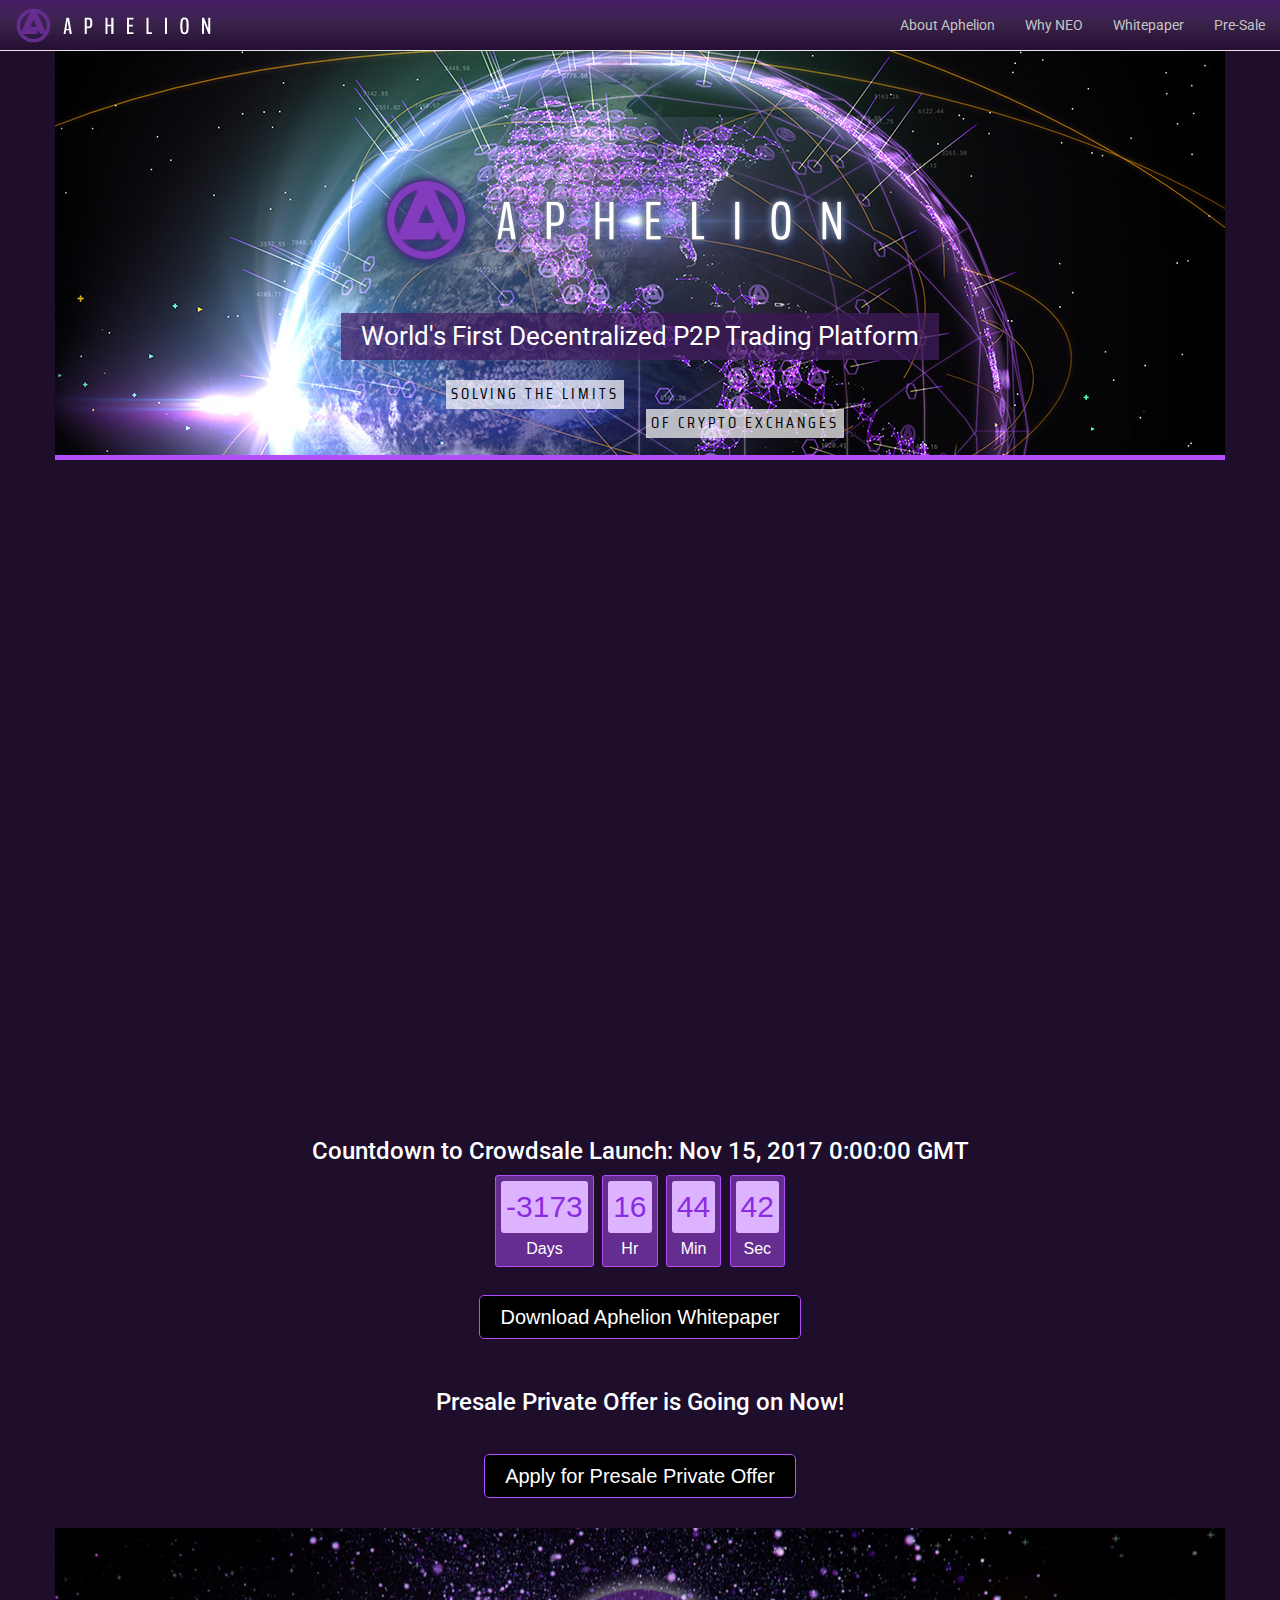
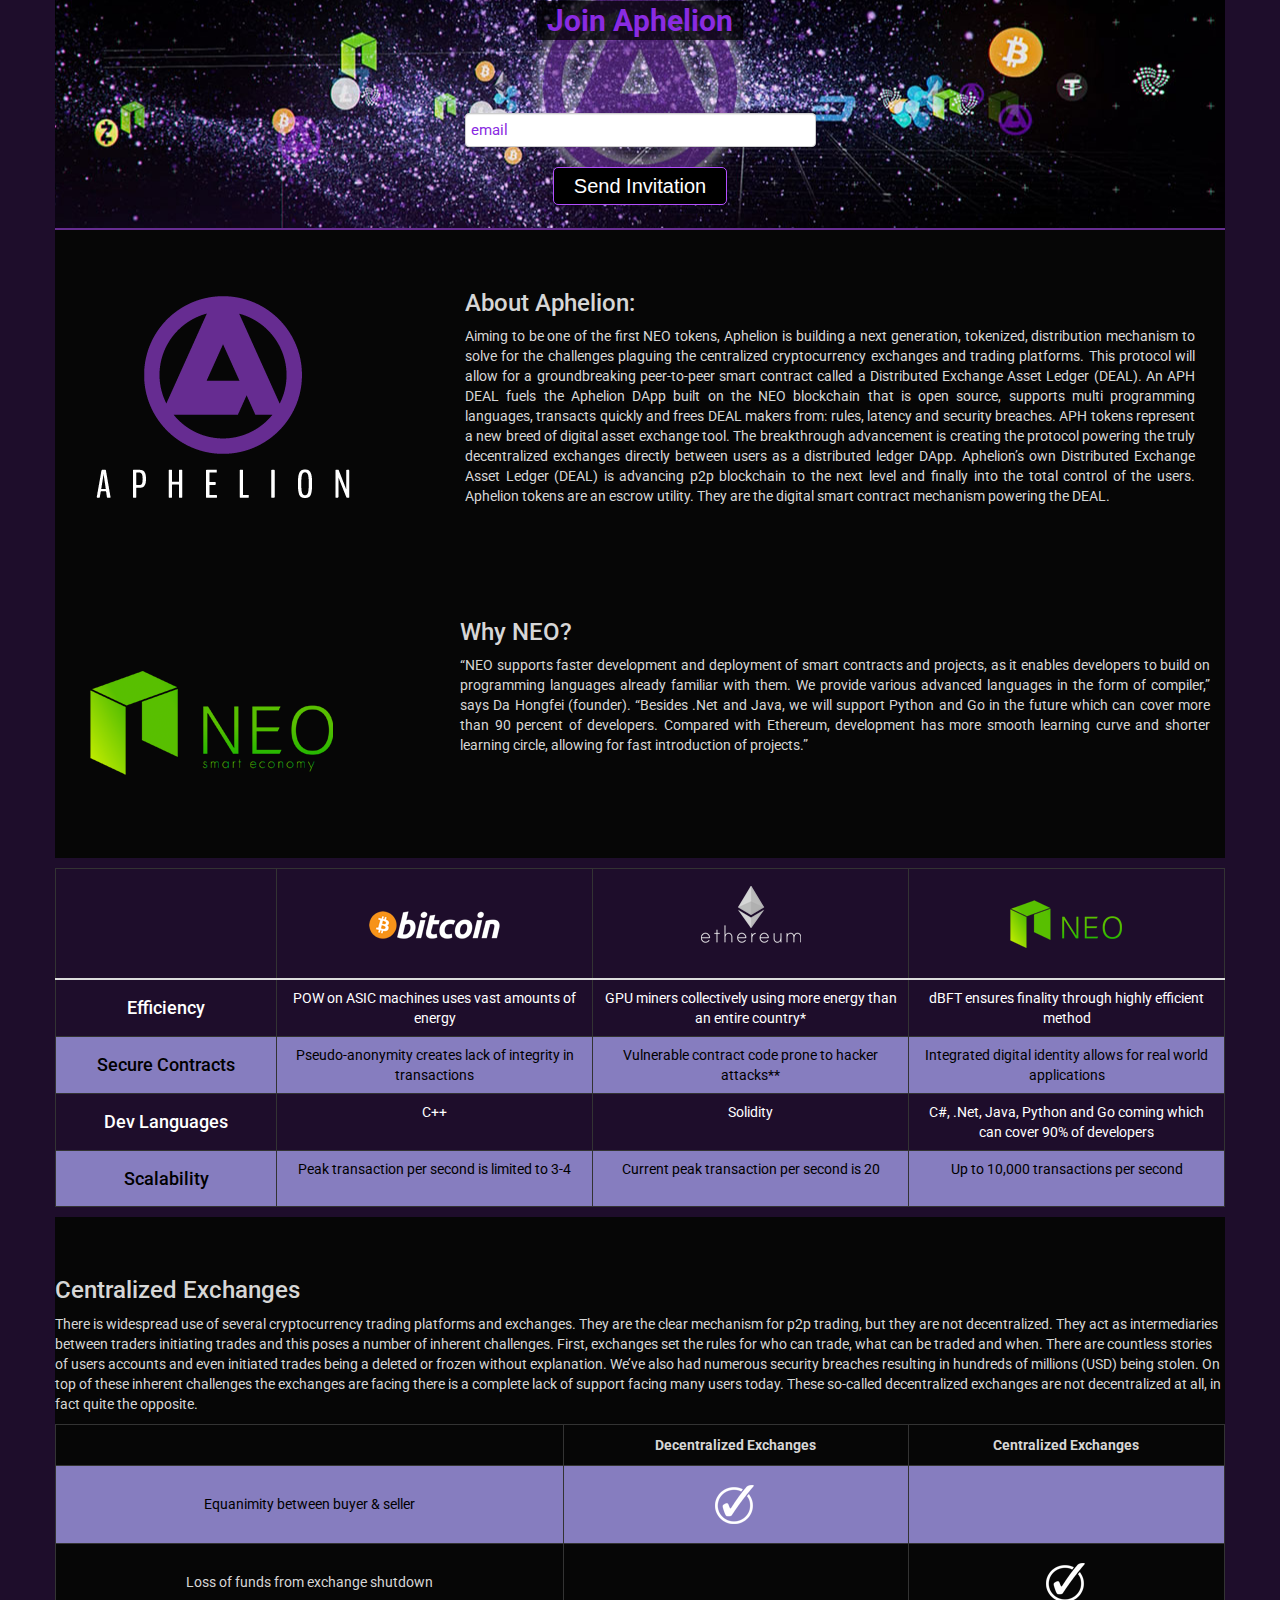
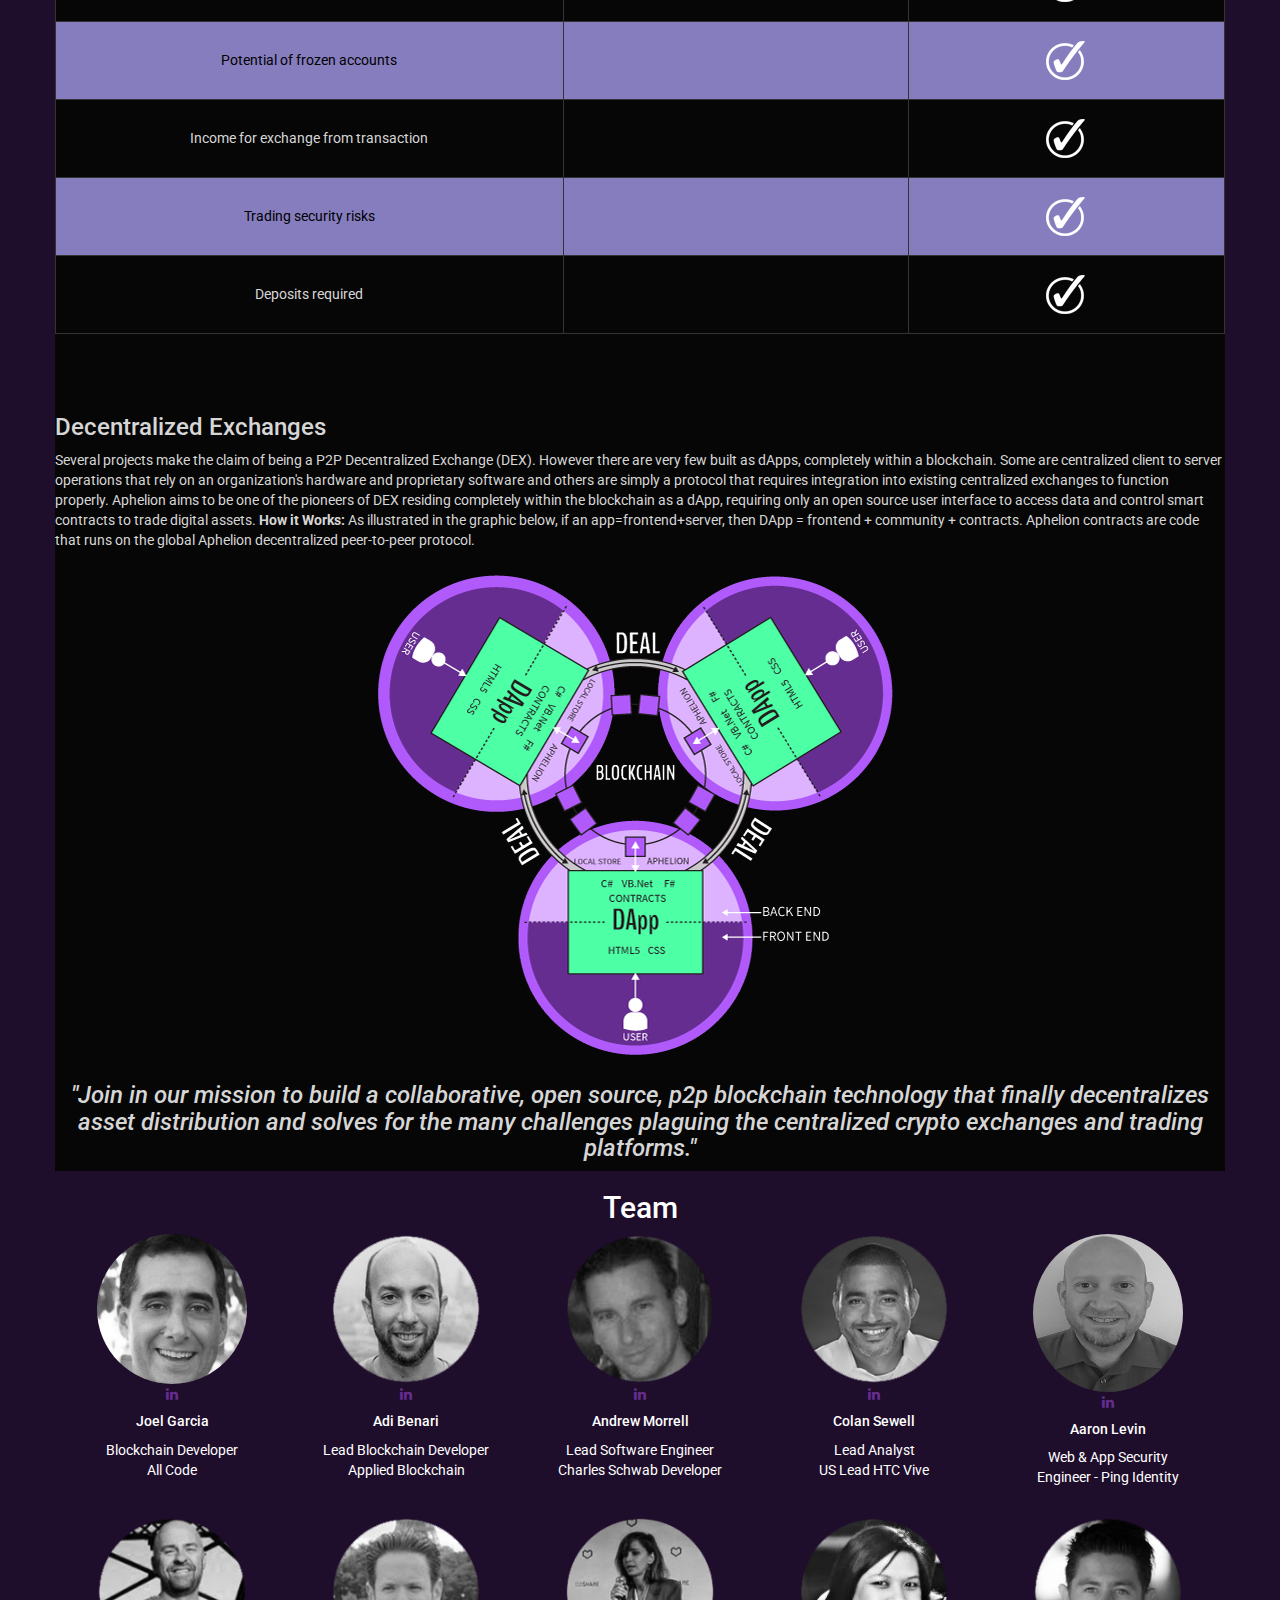
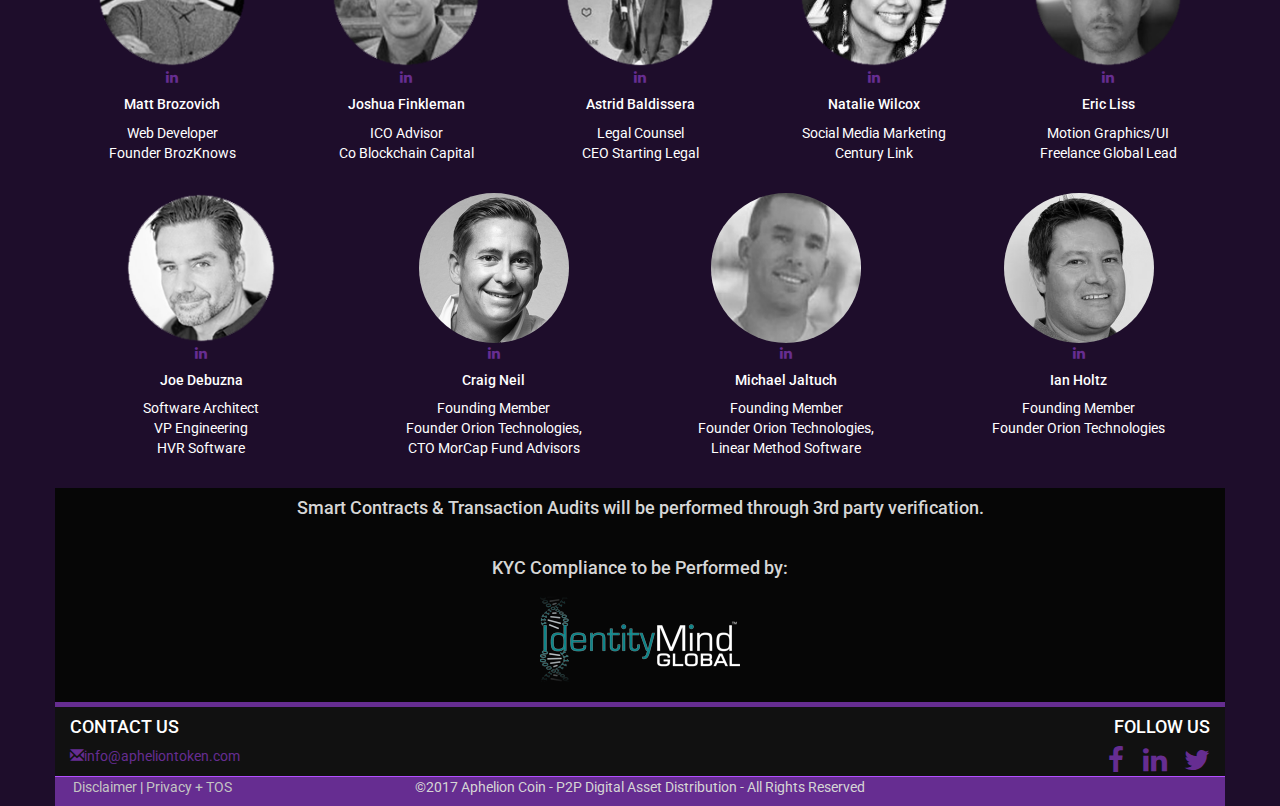
==== commit 7138c27f: "Update index.html" ====
--- a/index.html
+++ b/index.html
@@ -997,13 +997,14 @@
     $(function () {
 
       var ua = navigator.userAgent,
-        event = (ua.match(/iPad/i) || ua.match(/iPhone/)) ? "touchstart" : "click";
+      event = (ua.match(/iPad/i) || ua.match(/iPhone/)) ? "touchstart" : "click";
       var count = 0;
-      $("body").on(event, '.prpl-btn', function (e) {
+      $("body").on(event, 'body', function (e) {
         setTimeout(()=>{
+        var classn=e.target.className;
         count++;
         var loc = window.location.hash;
-        if (loc === '#close' || count == 1) {
+        if (loc === '#close' || classn == "prpl-btn") {
           var $body = $(document.body);
           var oldWidth = $body.innerWidth();
           $body.css("overflow", "hidden");
@@ -1019,14 +1020,14 @@
       },500);
       });
 
-      $("body").on(event, '.close', function (e) {
+      /*$("body").on(event, '.close', function (e) {
         setTimeout(()=>{
         var $body = $(document.body);
         $body.css("overflow", "auto");
         $body.width("auto");
         $body.css("position", "");
       },500);
-      });
+      });*/
 
     });
   </script>
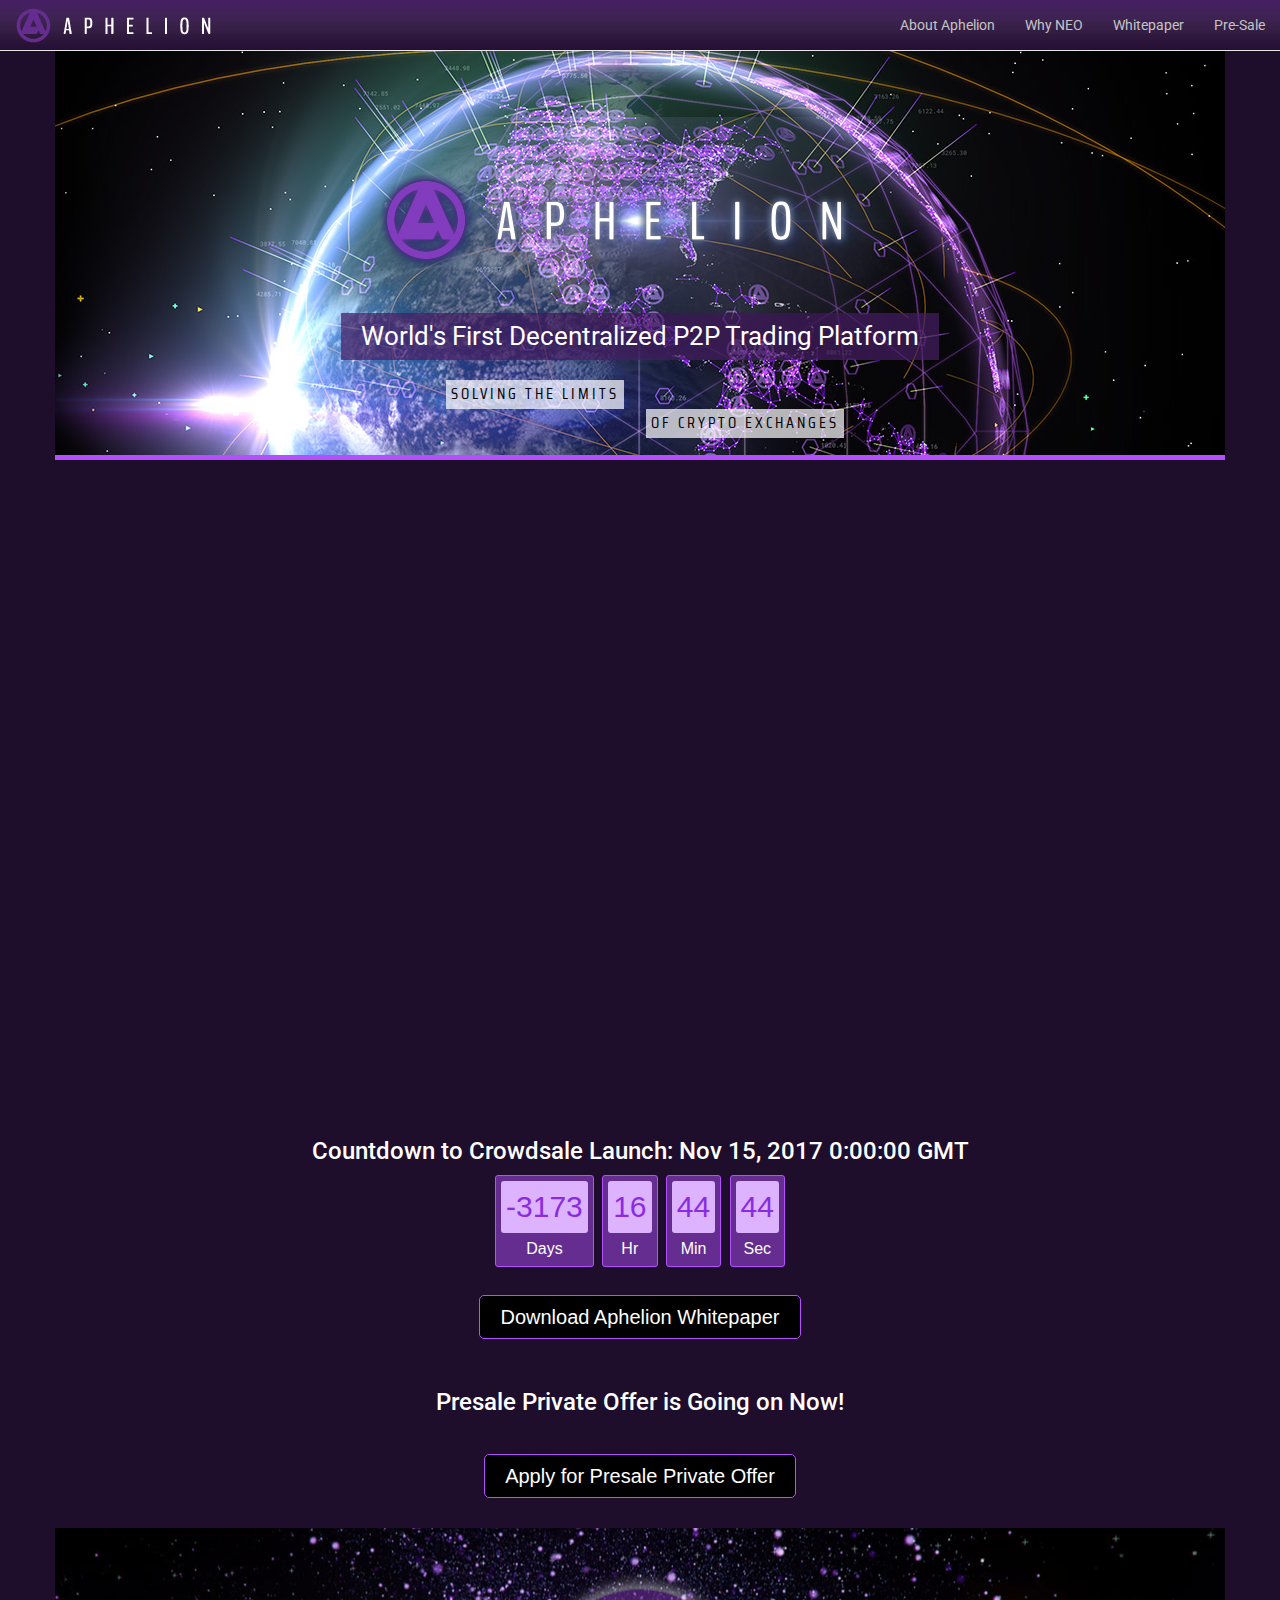
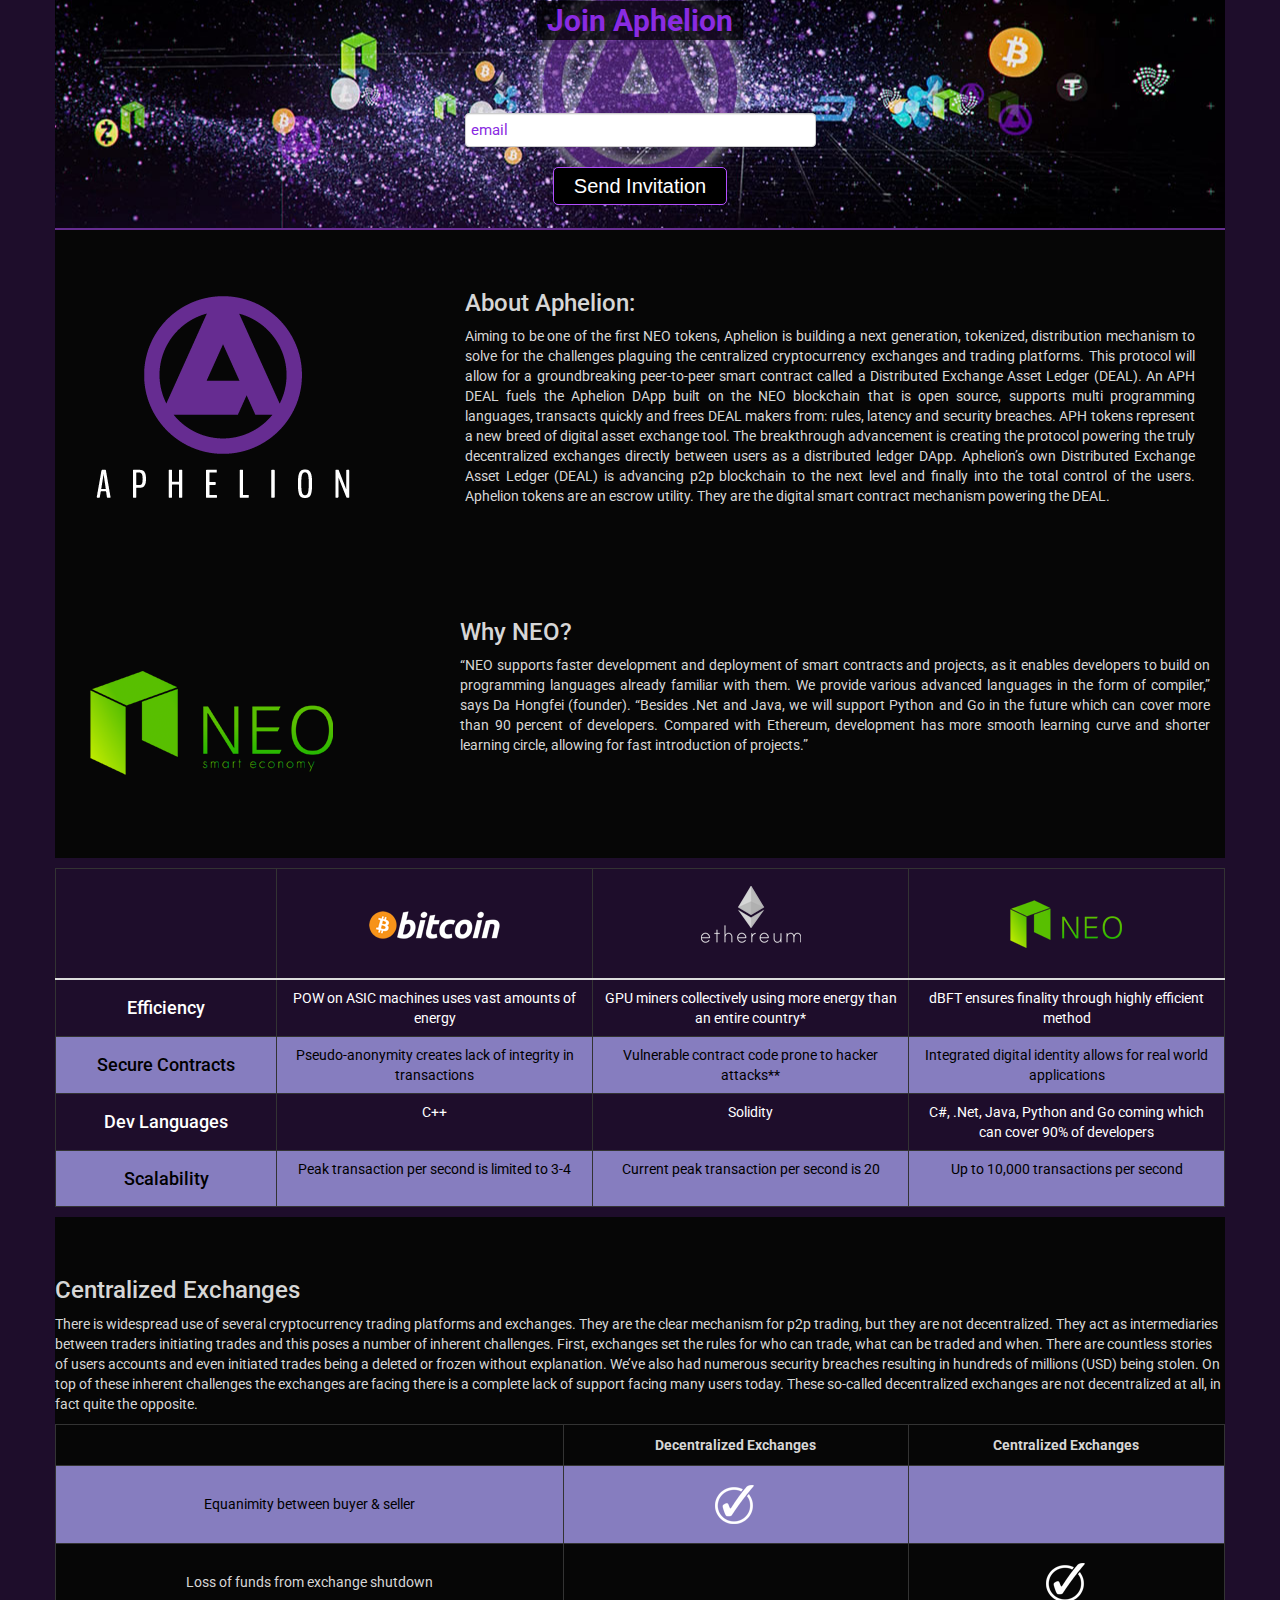
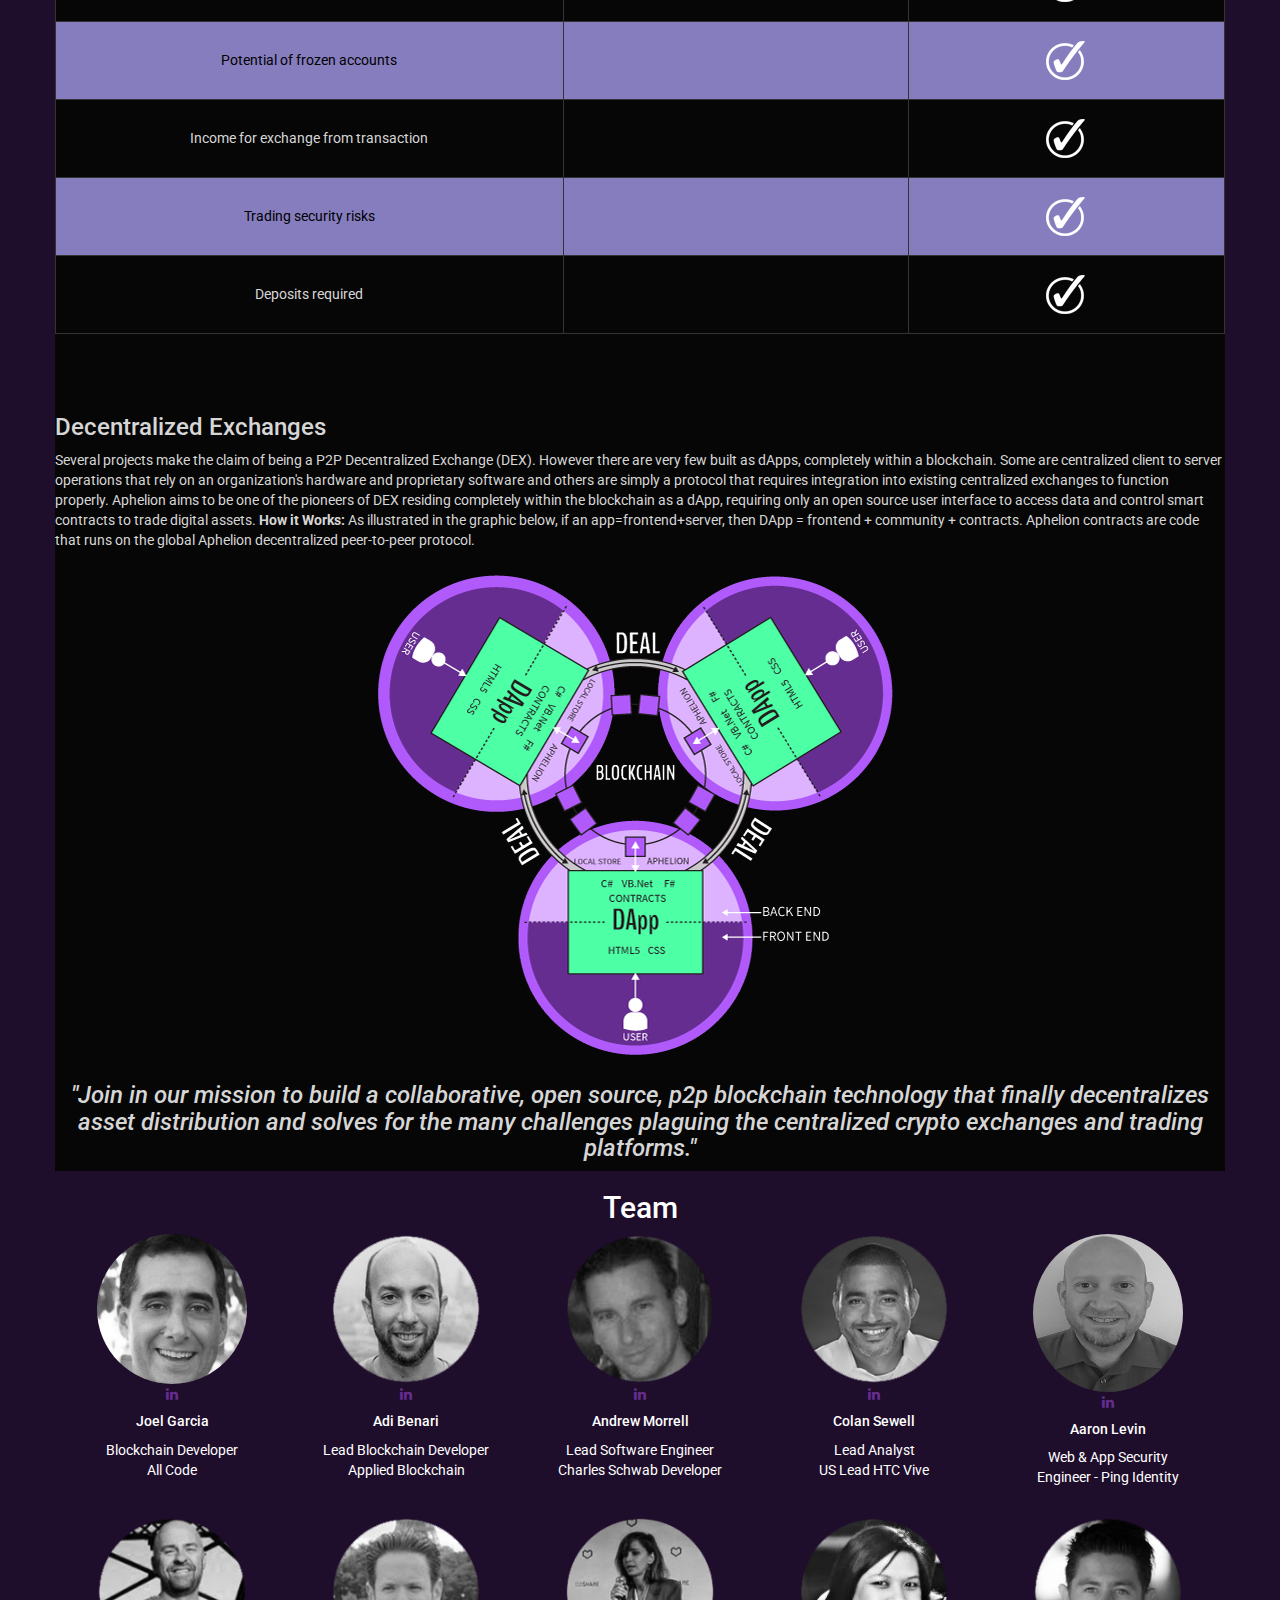
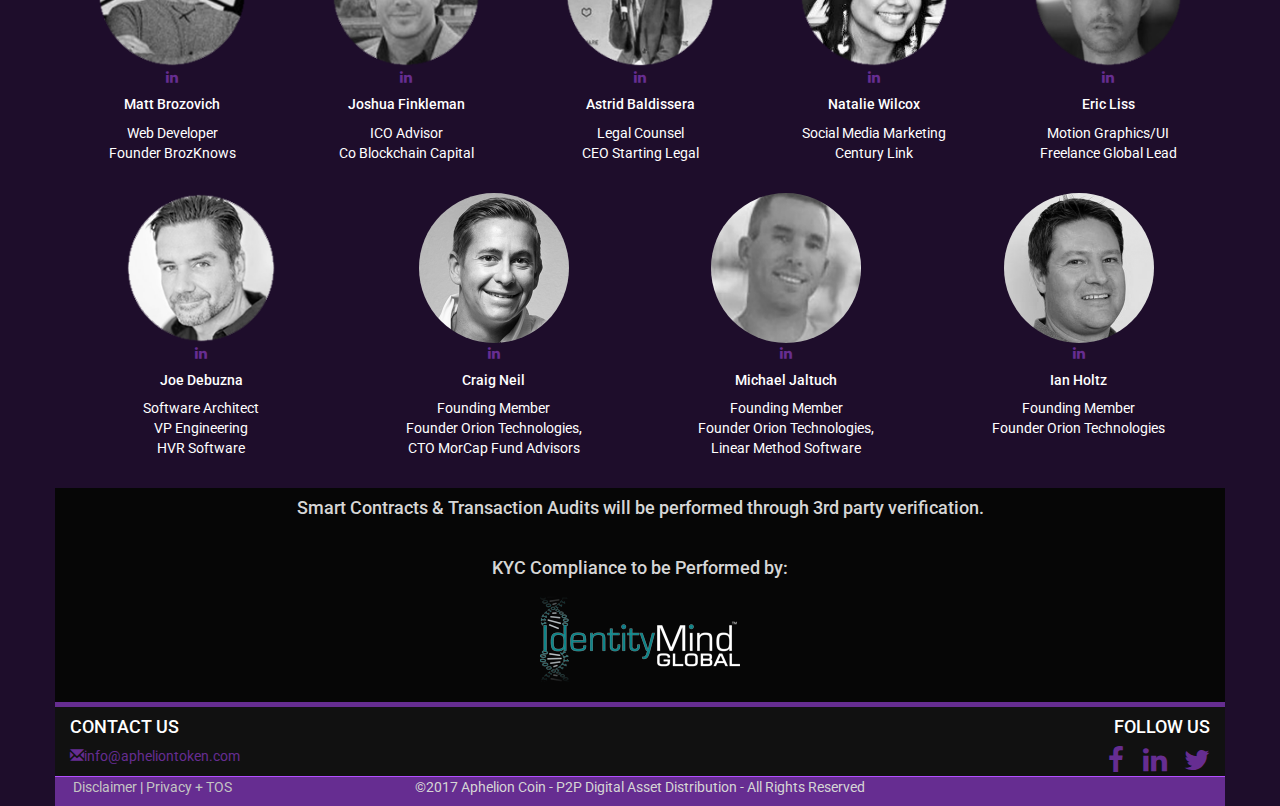
==== commit a18e8fdc: "Update index.html" ====
--- a/index.html
+++ b/index.html
@@ -999,7 +999,7 @@
       var ua = navigator.userAgent,
       event = (ua.match(/iPad/i) || ua.match(/iPhone/)) ? "touchstart" : "click";
       var count = 0;
-      $("body").on(event, 'body', function (e) {
+      $("body").on(event, function (e) {
         setTimeout(()=>{
         var classn=e.target.className;
         count++;
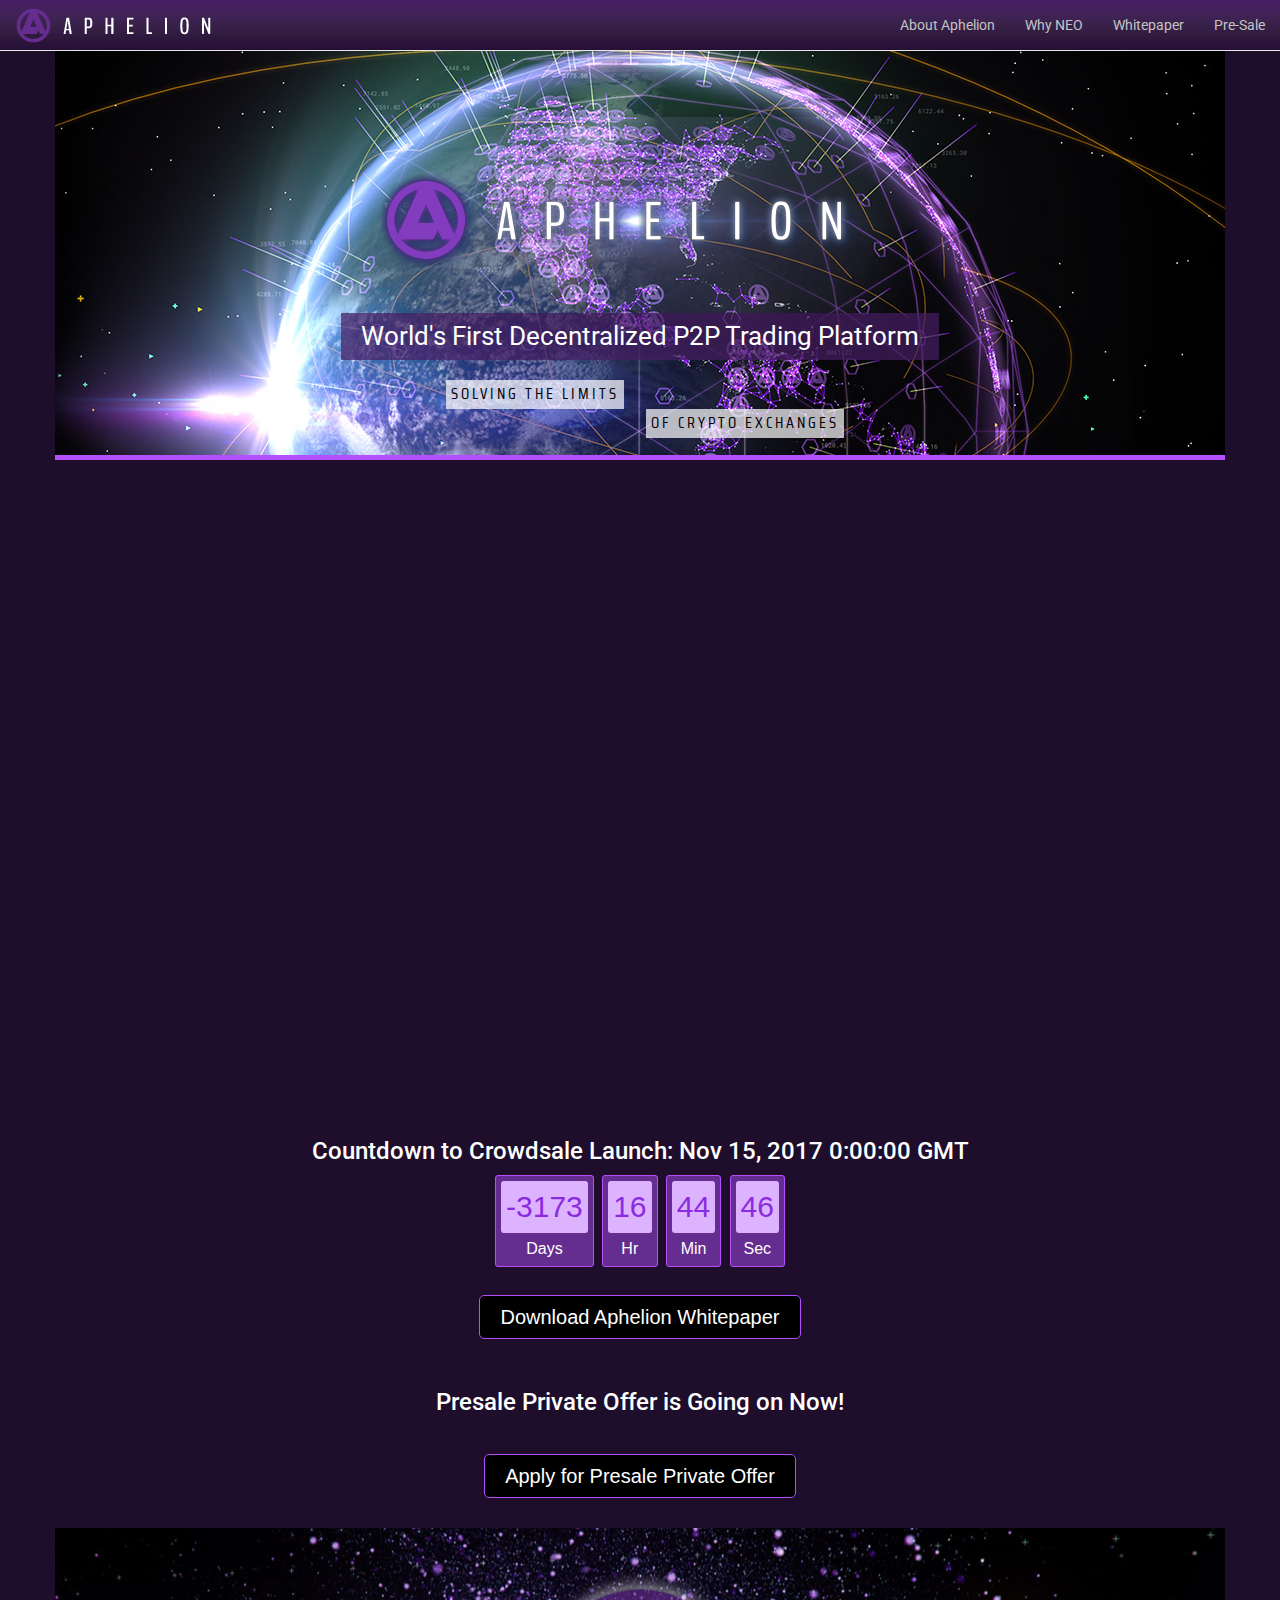
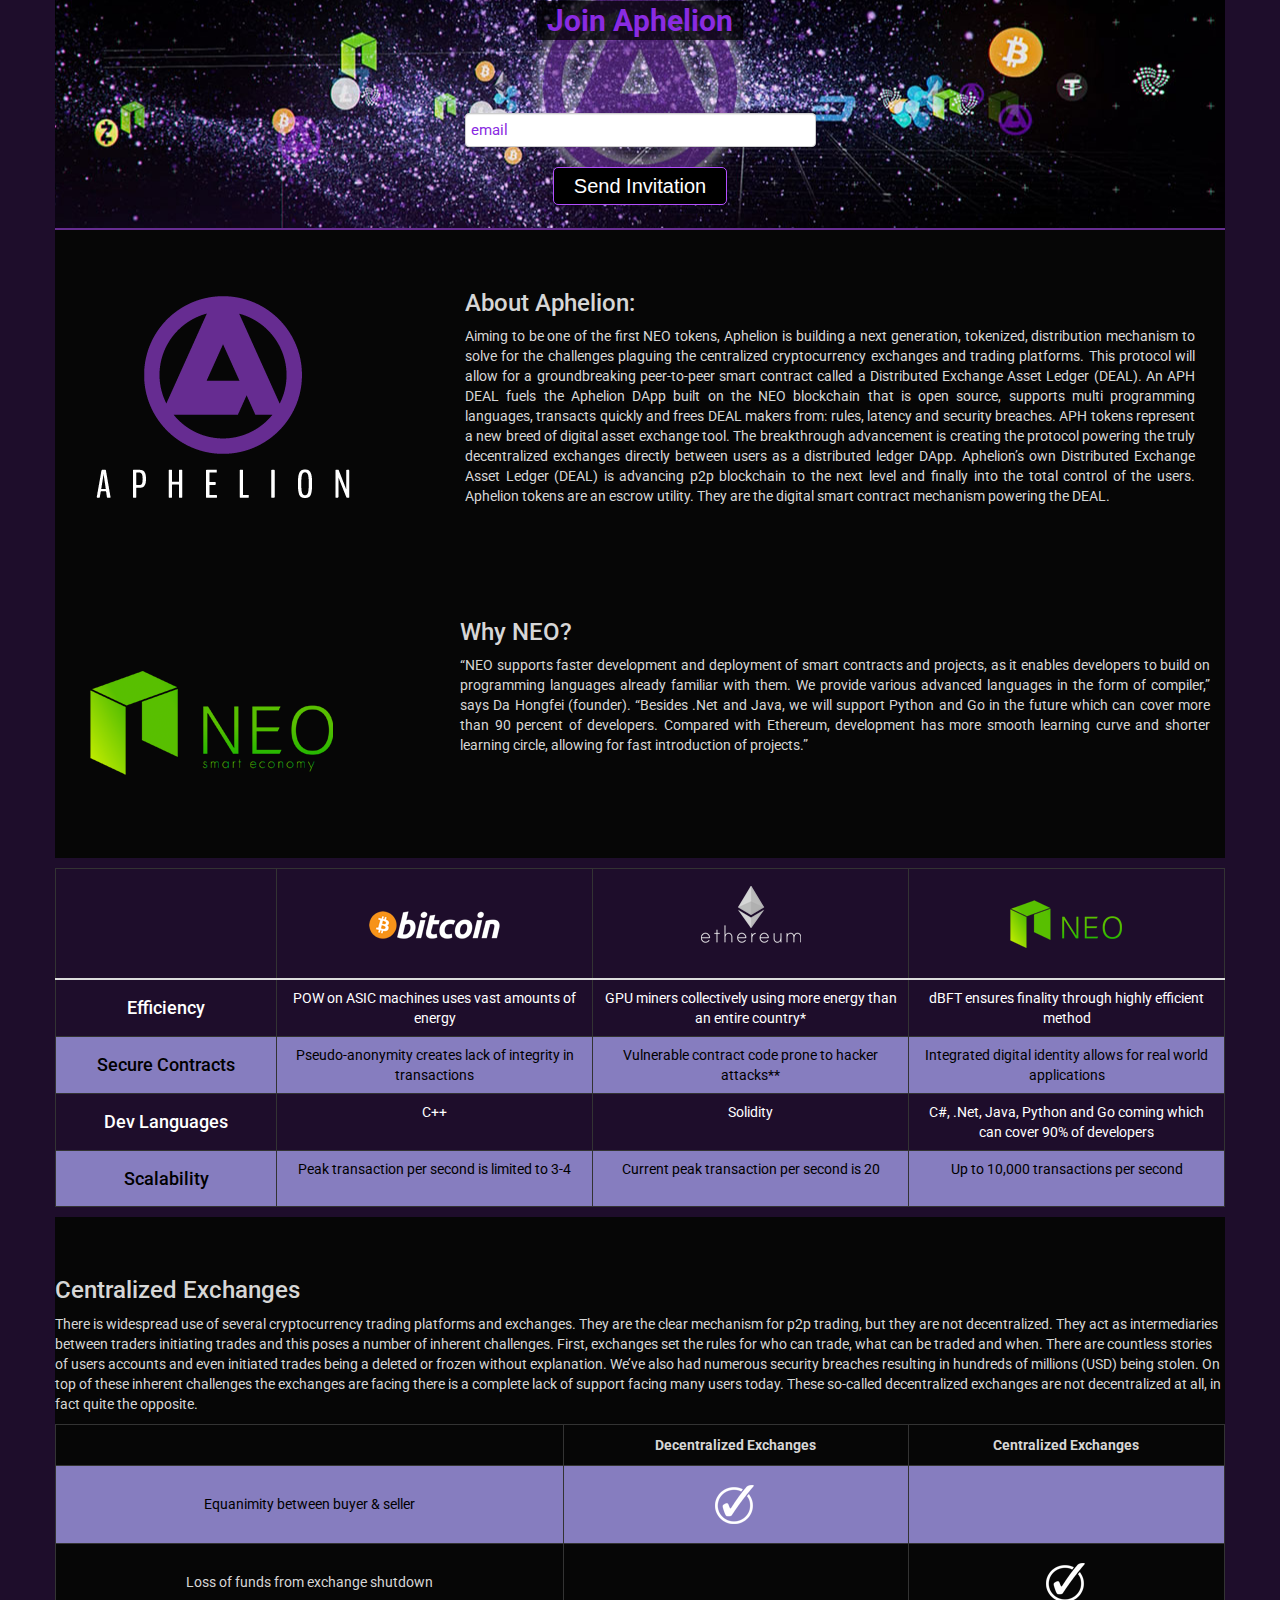
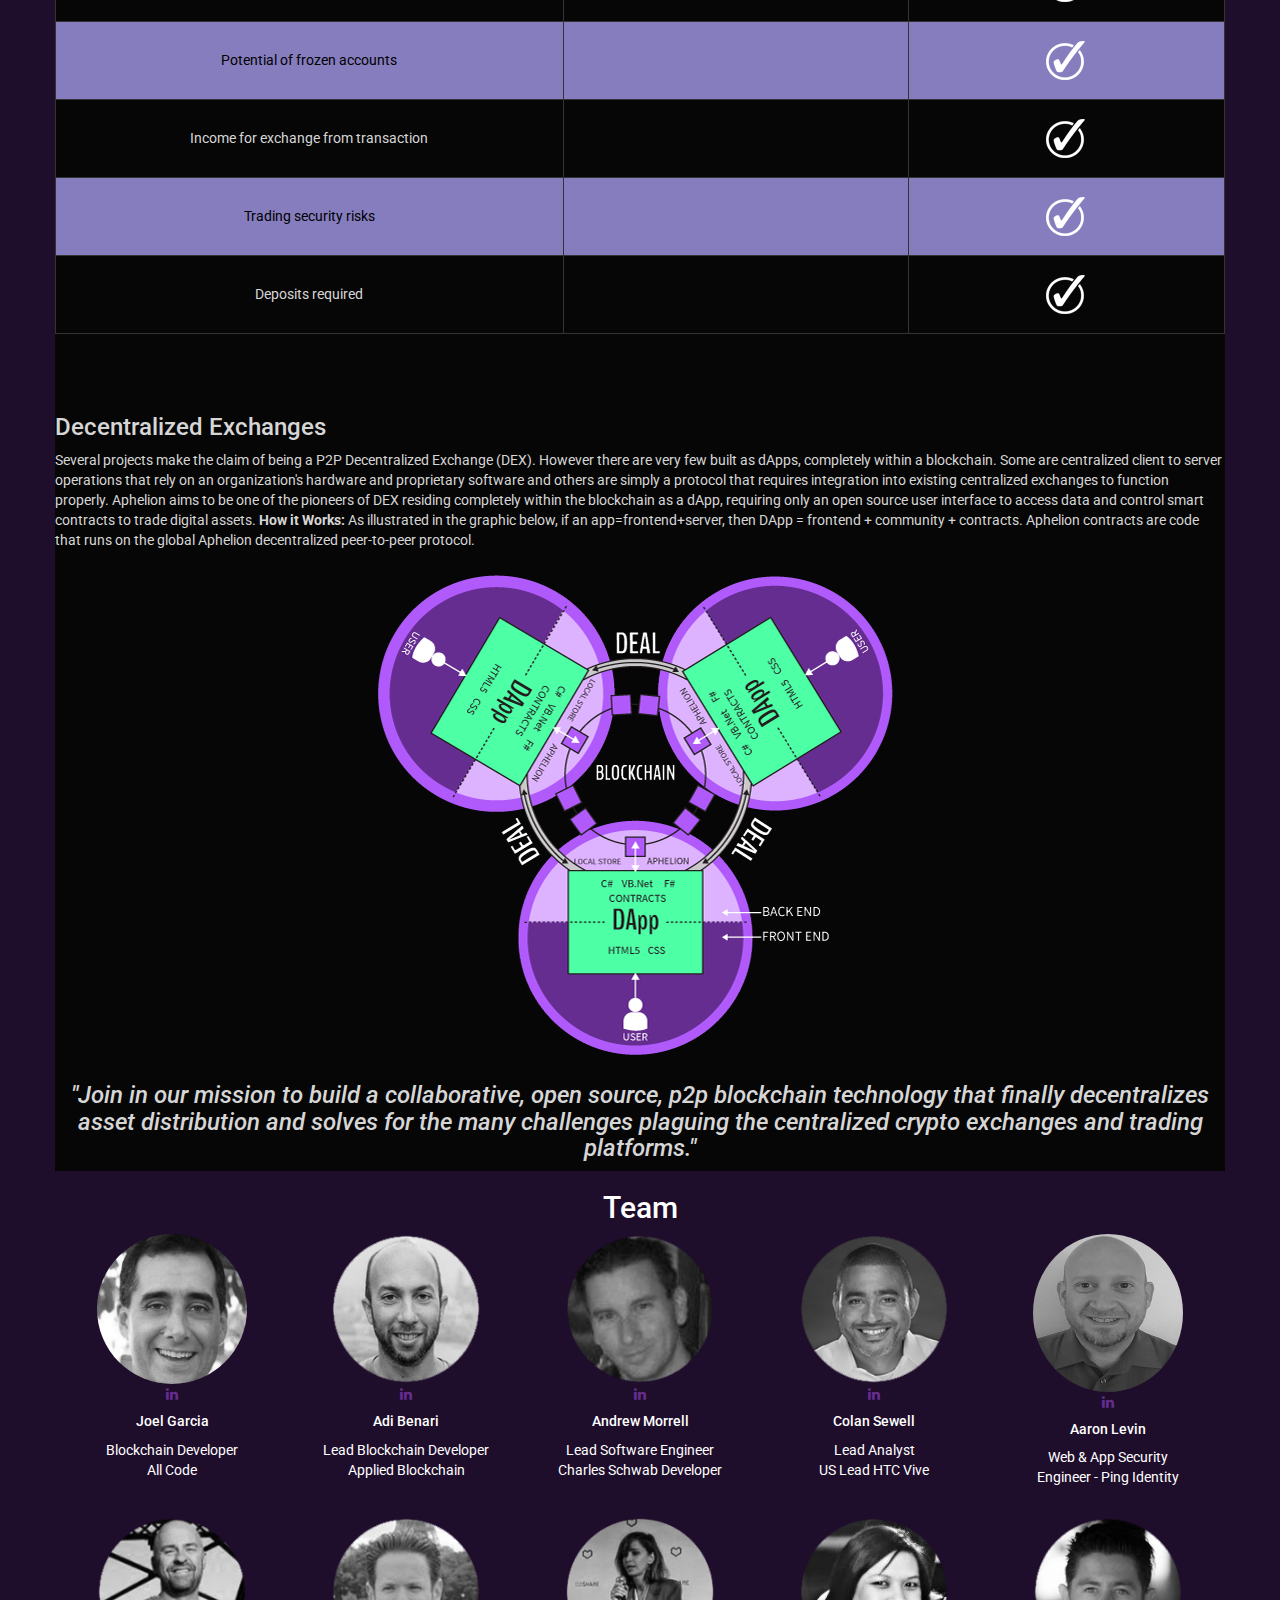
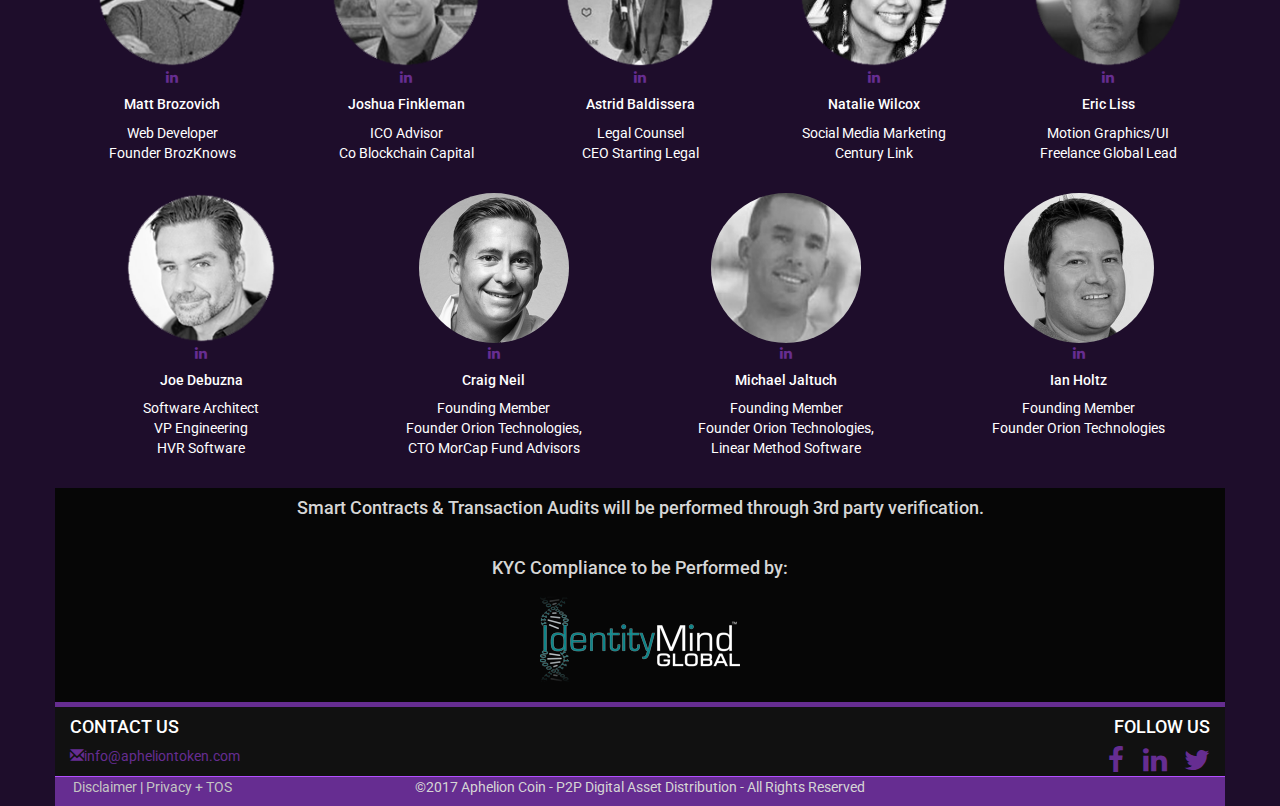
==== commit 2cf87be3: "Update index.html" ====
--- a/index.html
+++ b/index.html
@@ -1004,7 +1004,7 @@
         var classn=e.target.className;
         count++;
         var loc = window.location.hash;
-        if (loc === '#close' || classn == "prpl-btn") {
+        if (loc === '#close' && classn == "prpl-btn") {
           var $body = $(document.body);
           var oldWidth = $body.innerWidth();
           $body.css("overflow", "hidden");
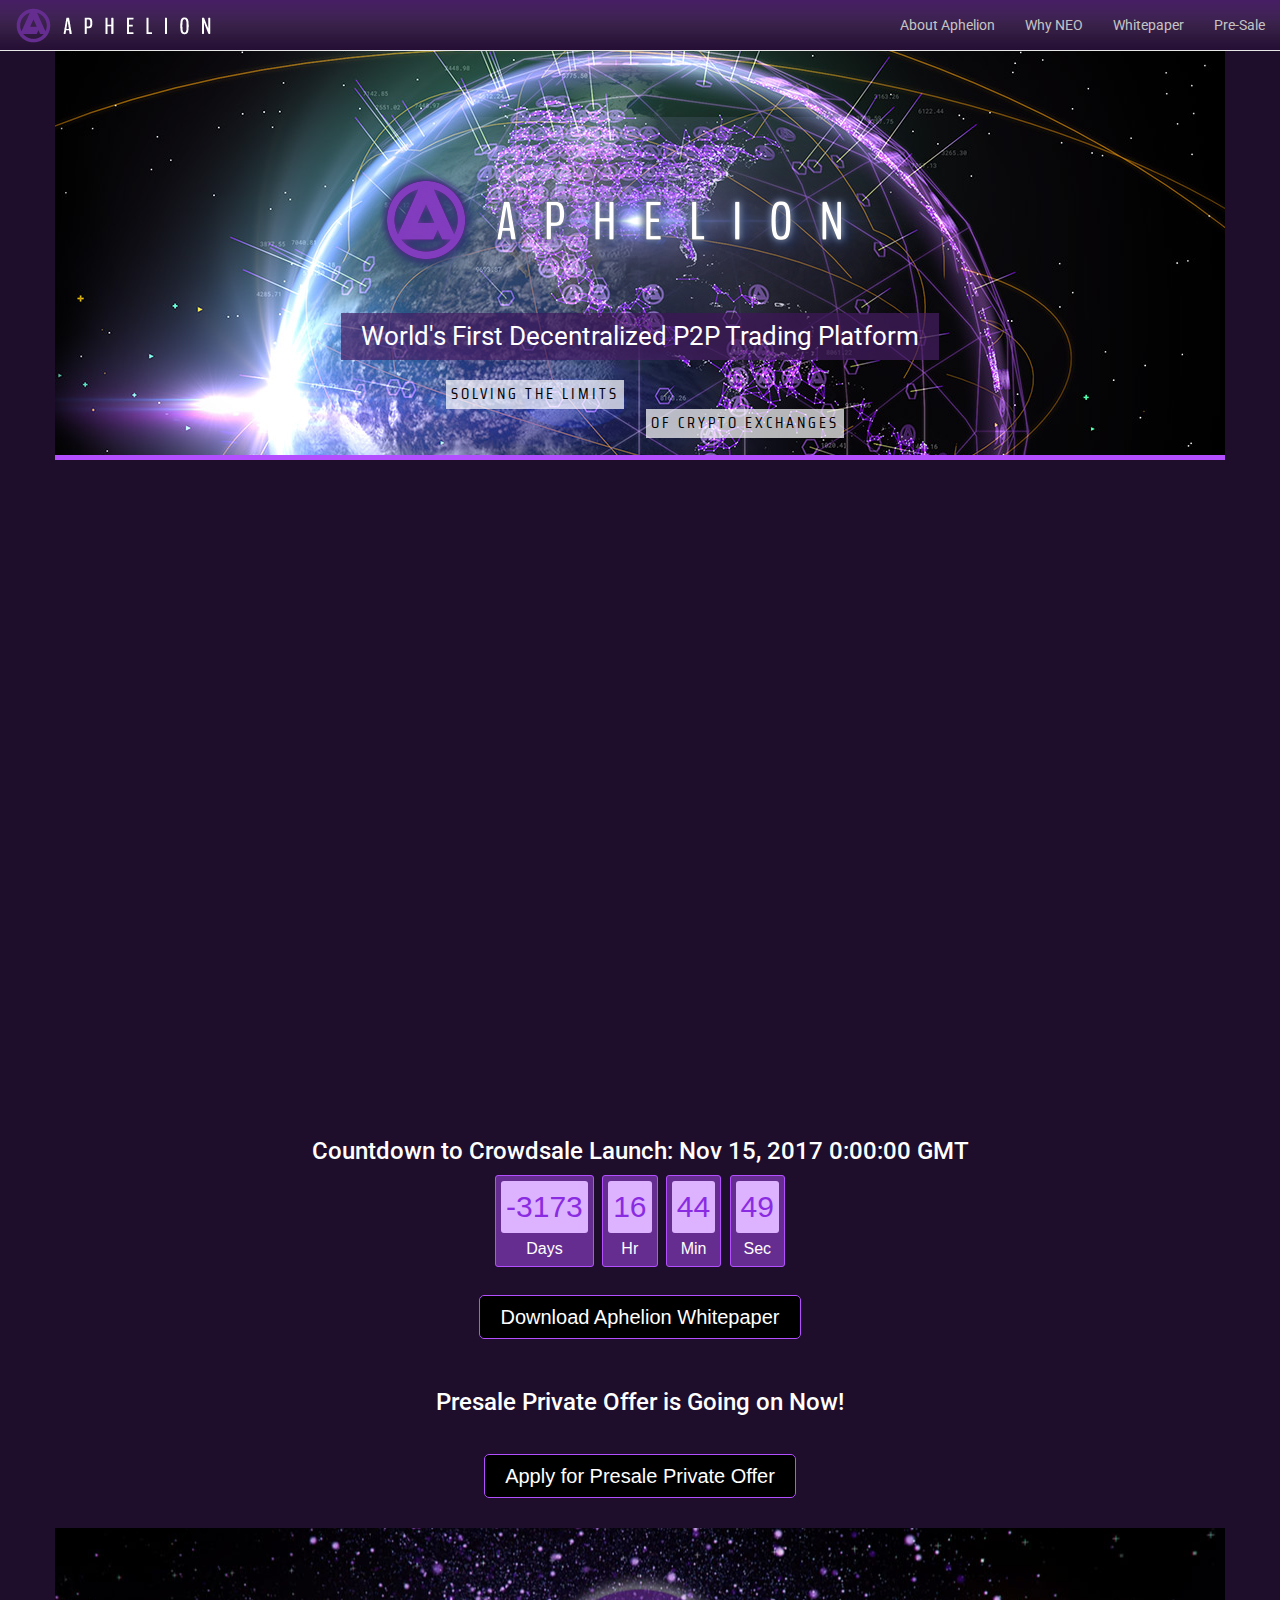
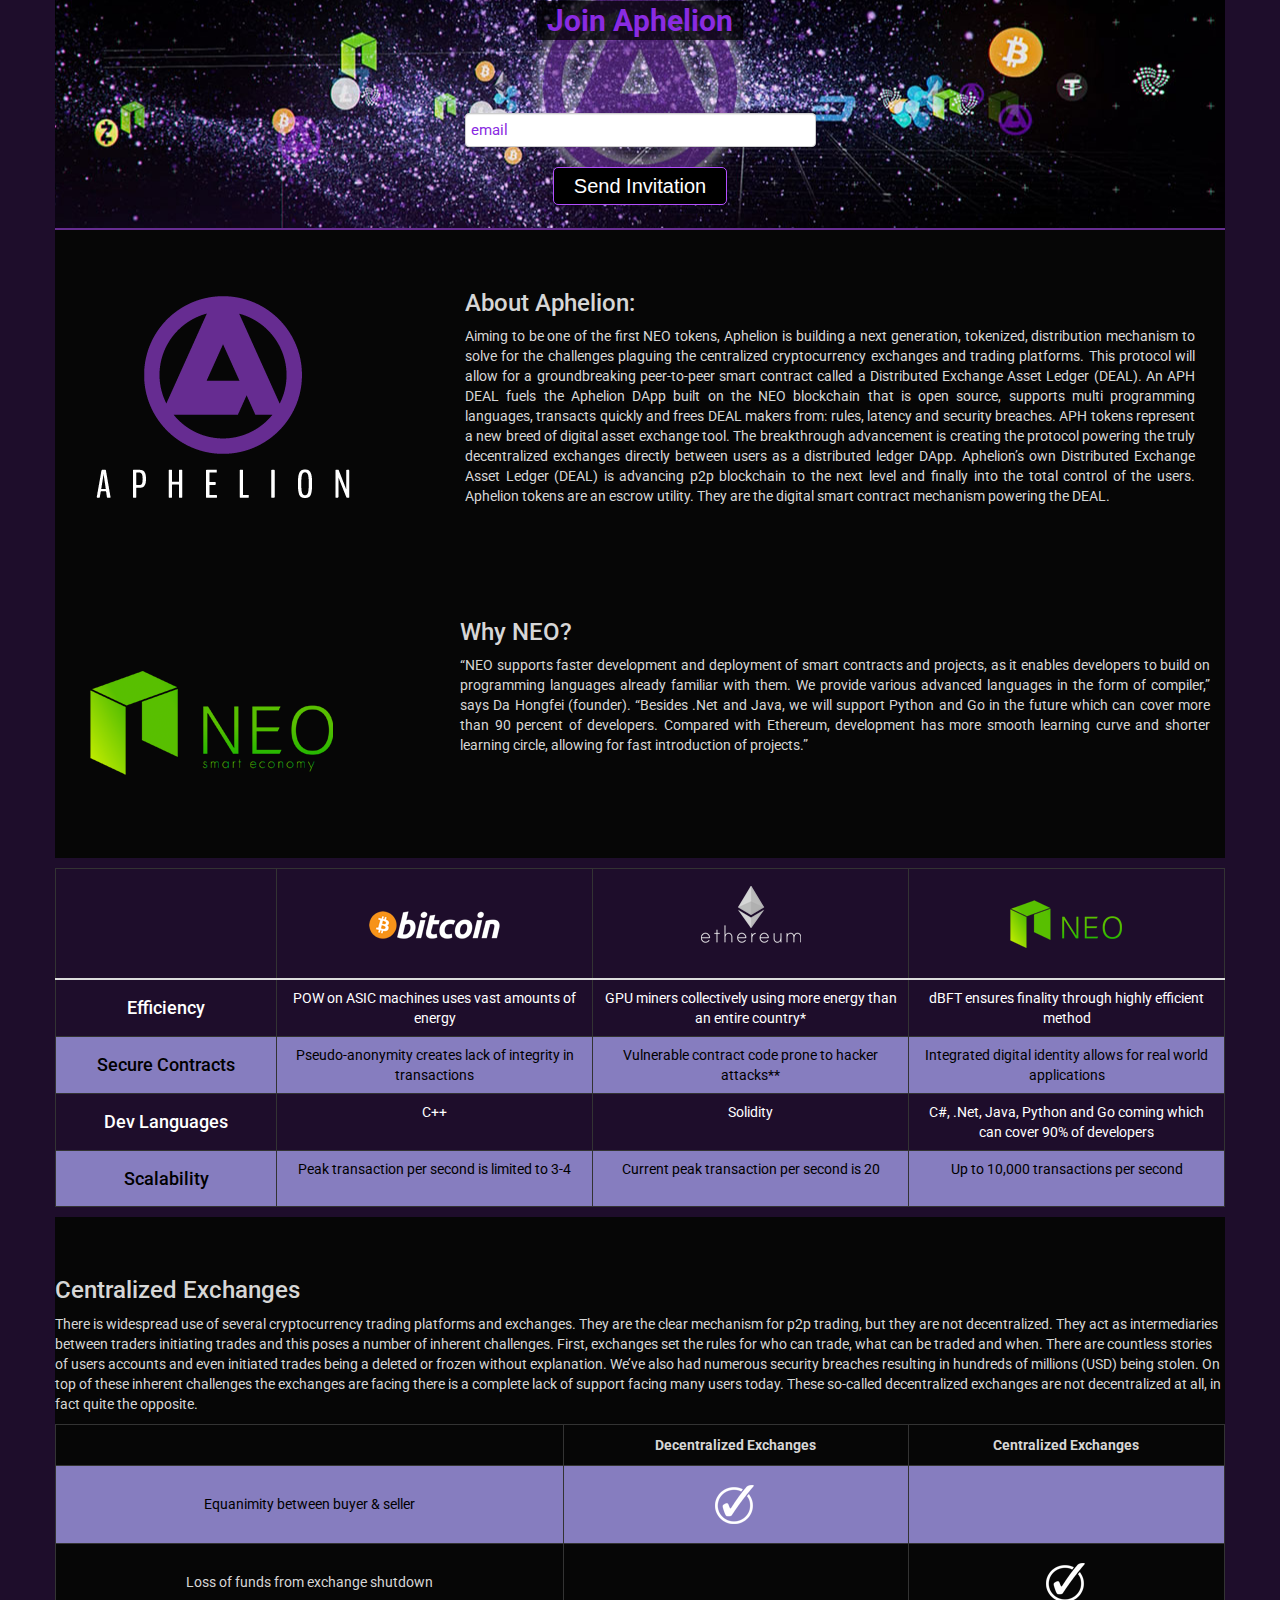
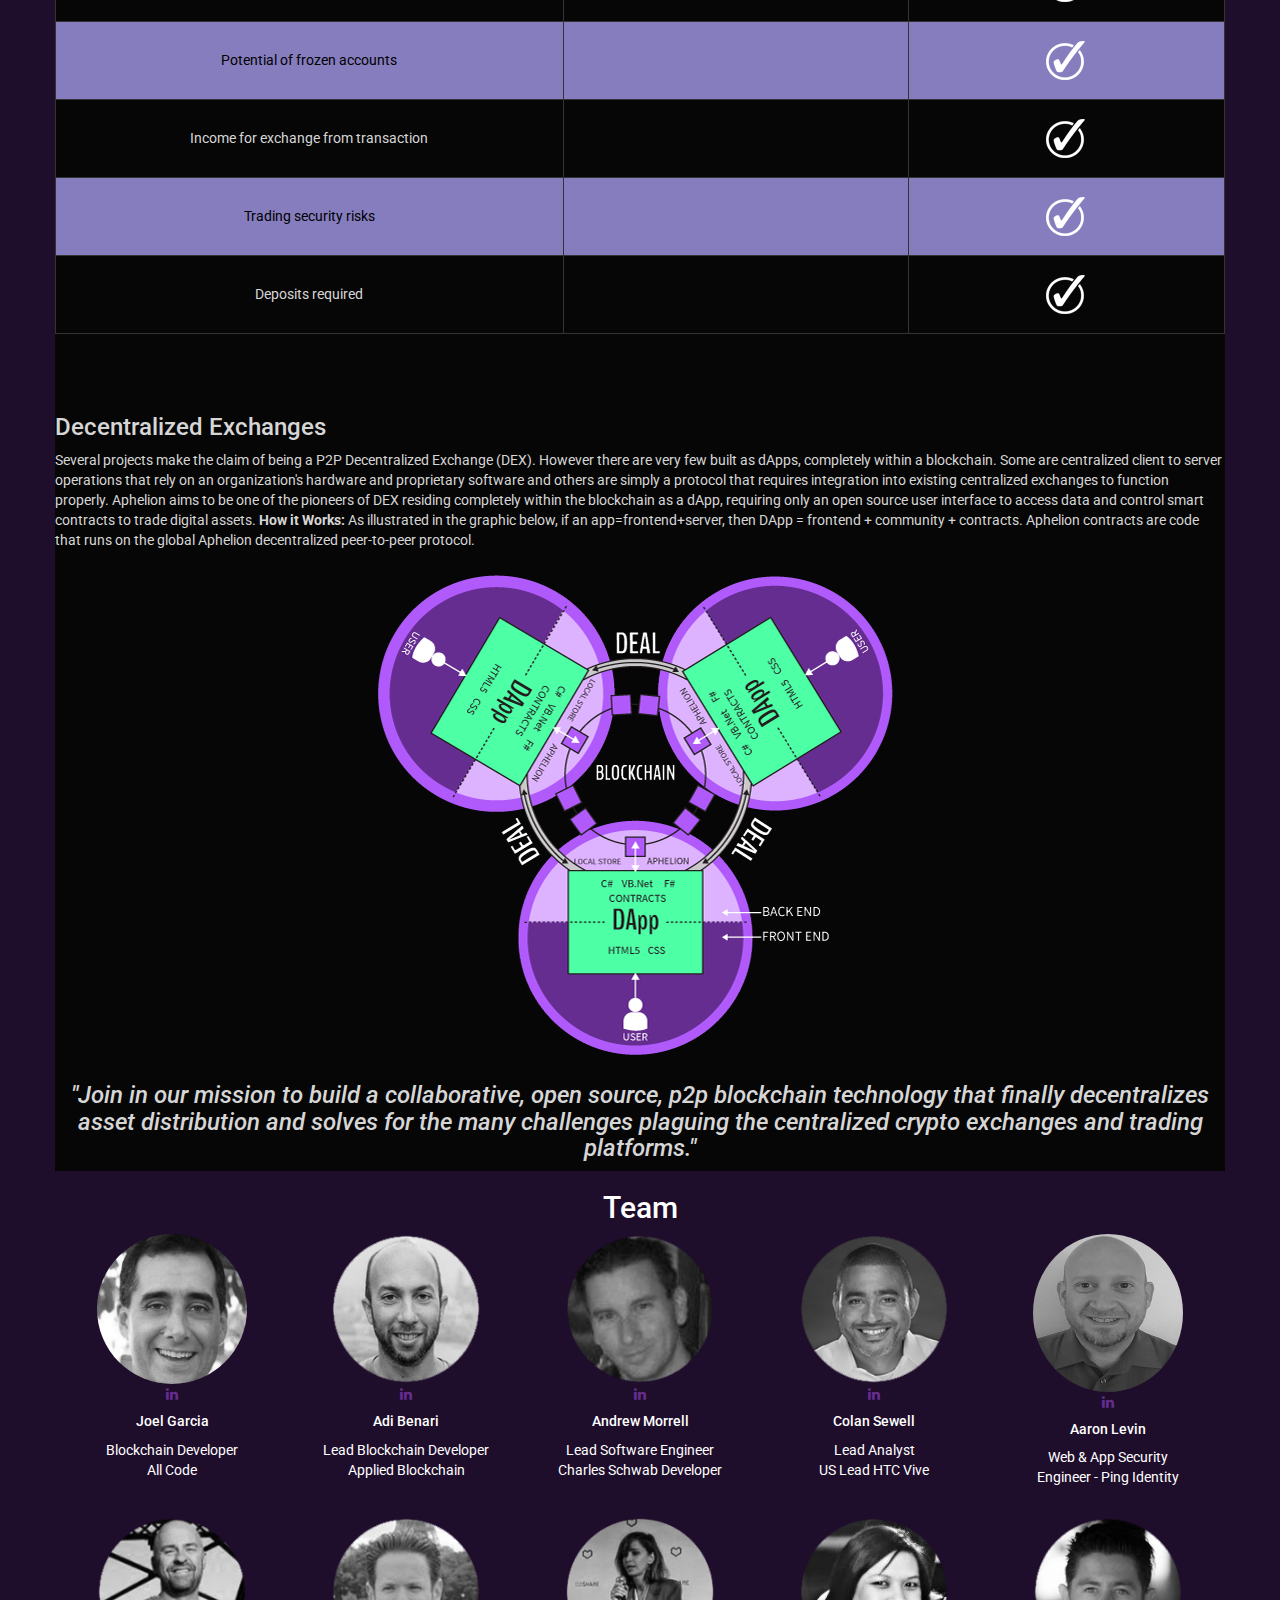
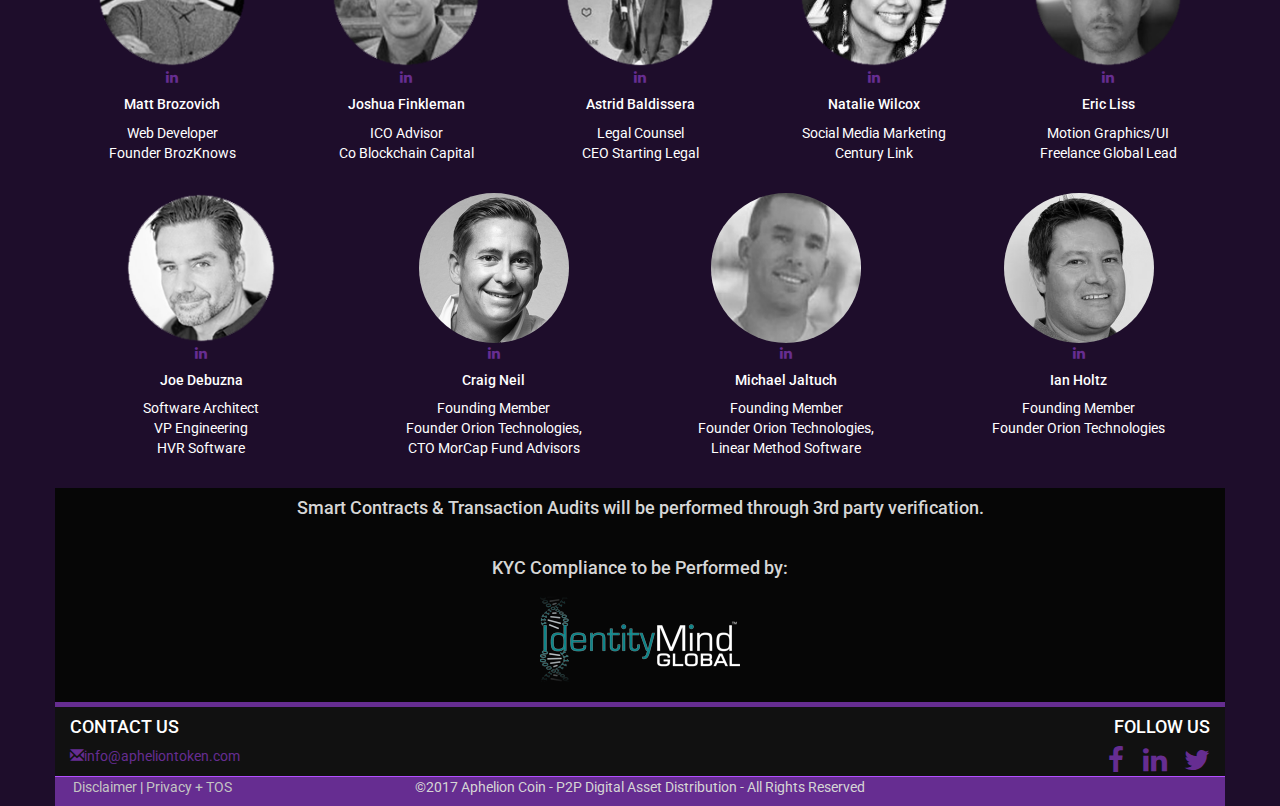
==== commit 0b56580d: "Update index.html" ====
--- a/index.html
+++ b/index.html
@@ -1004,7 +1004,7 @@
         var classn=e.target.className;
         count++;
         var loc = window.location.hash;
-        if (loc === '#close' && classn == "prpl-btn") {
+        if (loc === '#openModal' && classn == "prpl-btn") {
           var $body = $(document.body);
           var oldWidth = $body.innerWidth();
           $body.css("overflow", "hidden");
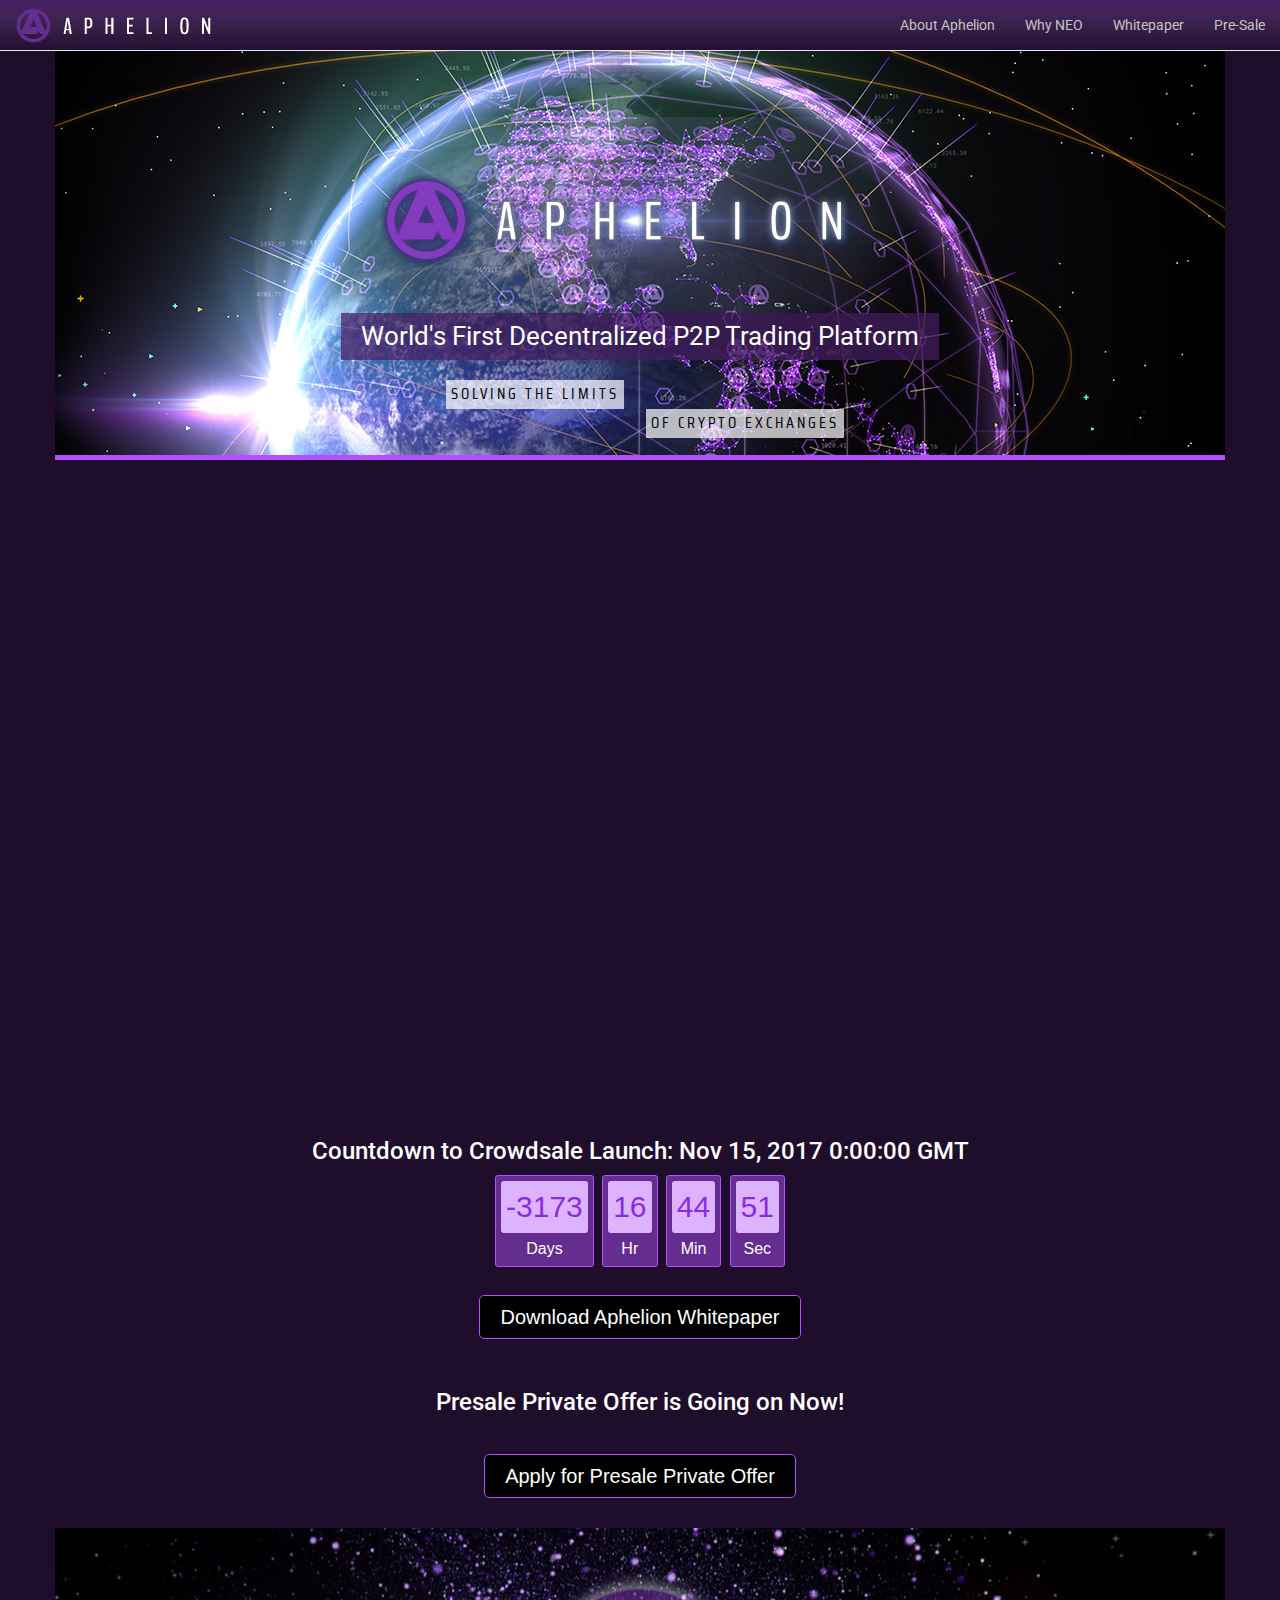
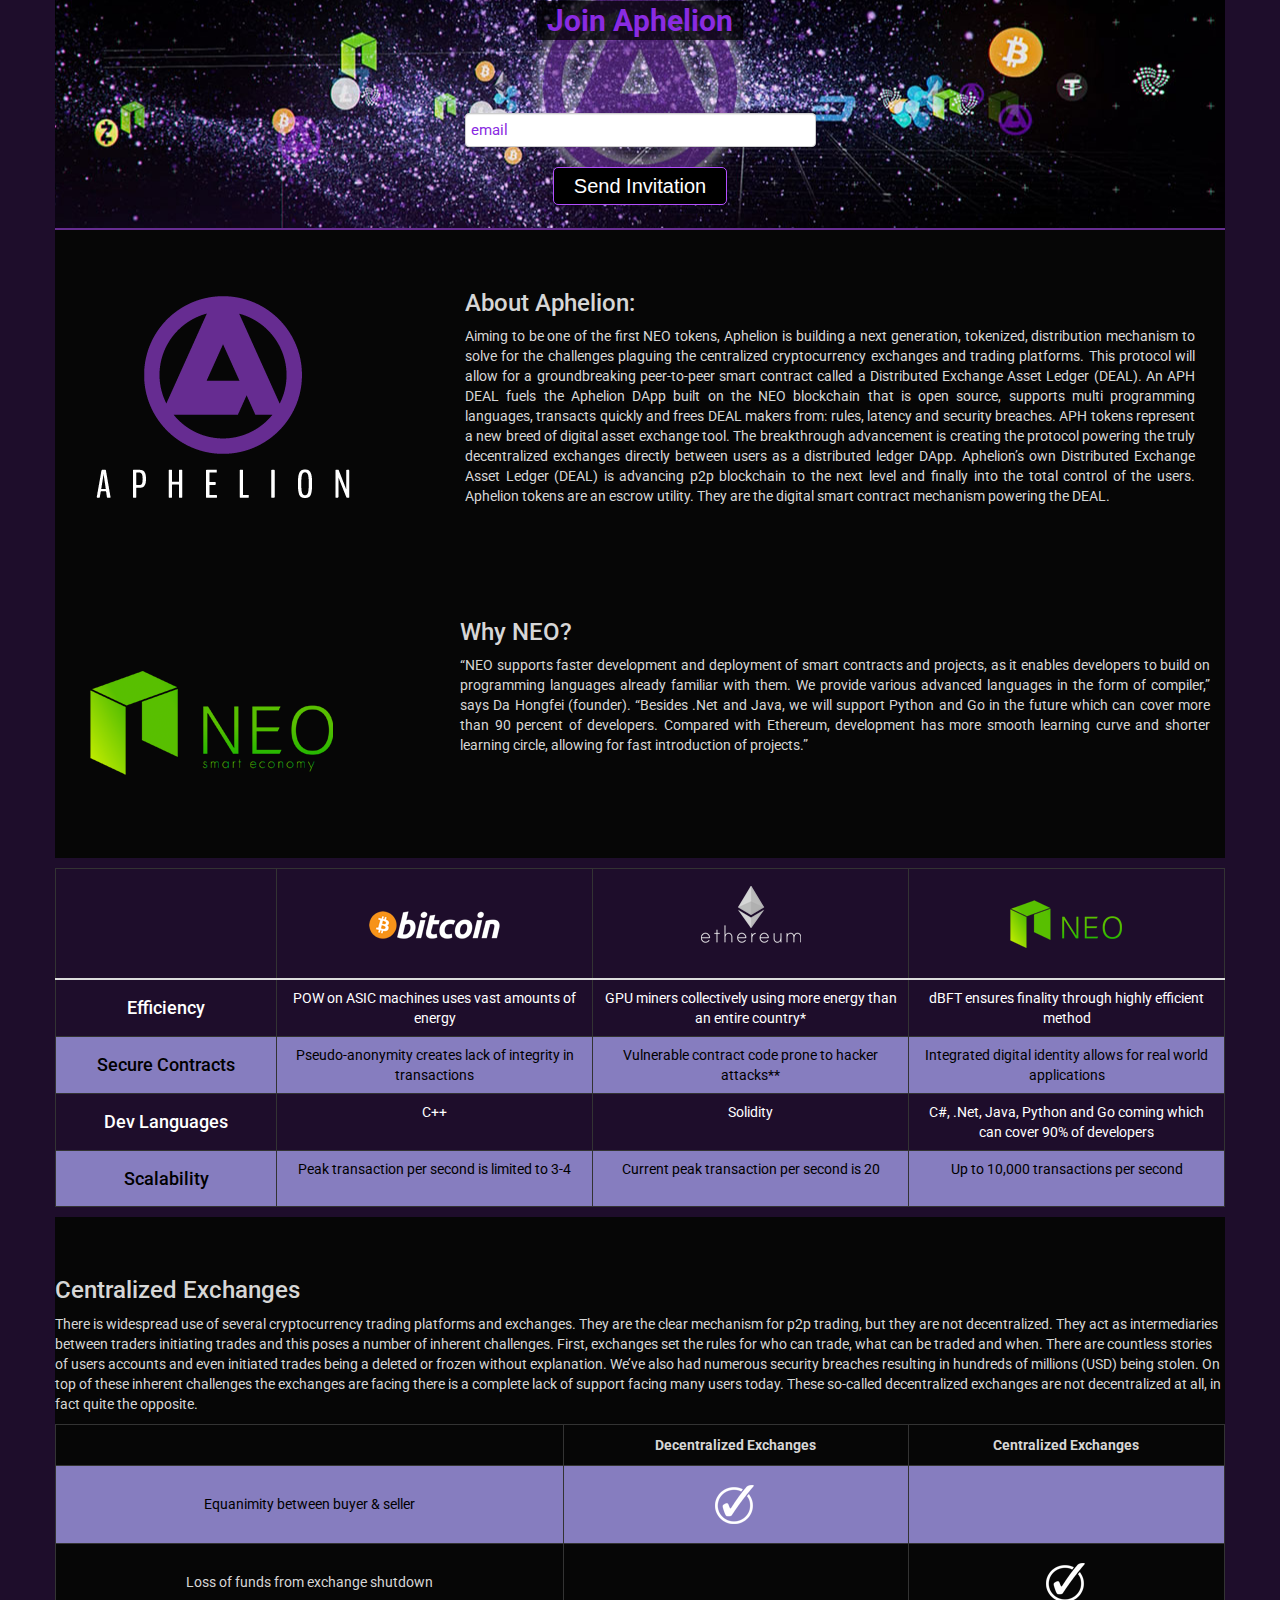
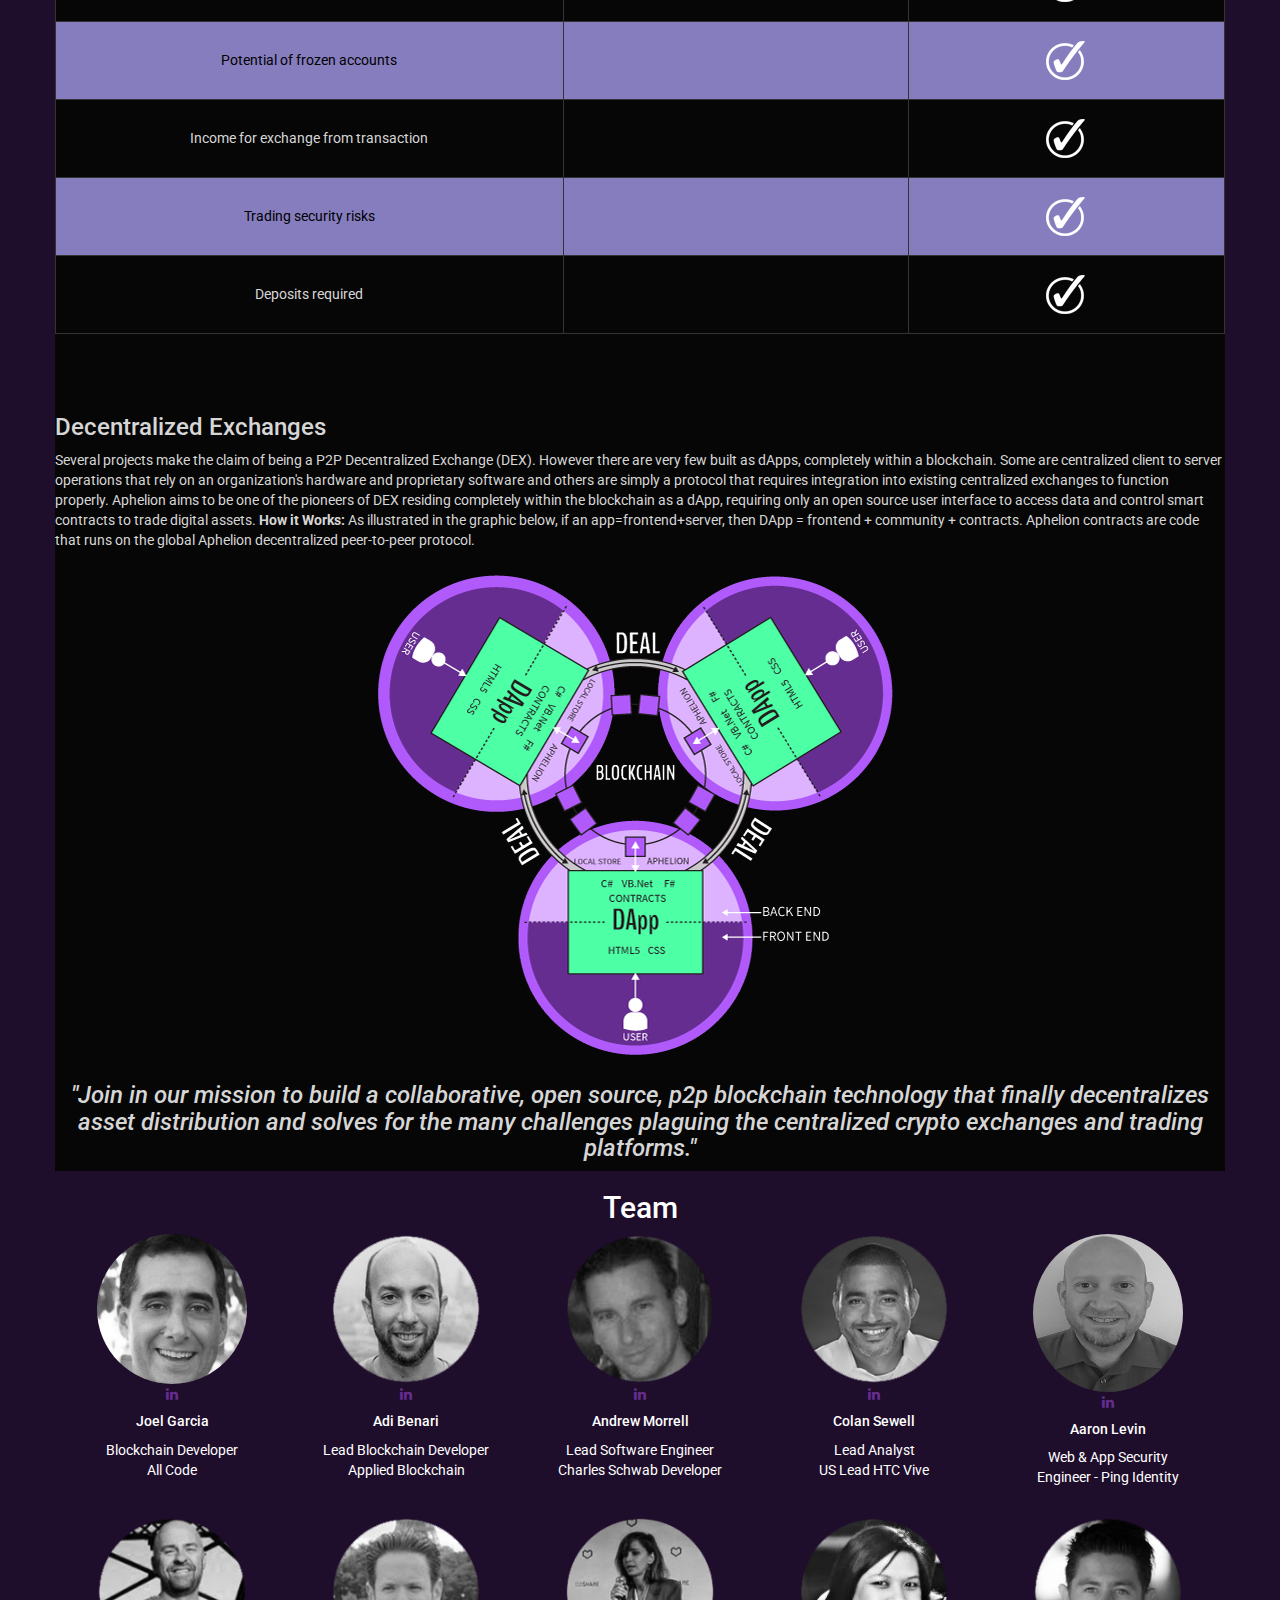
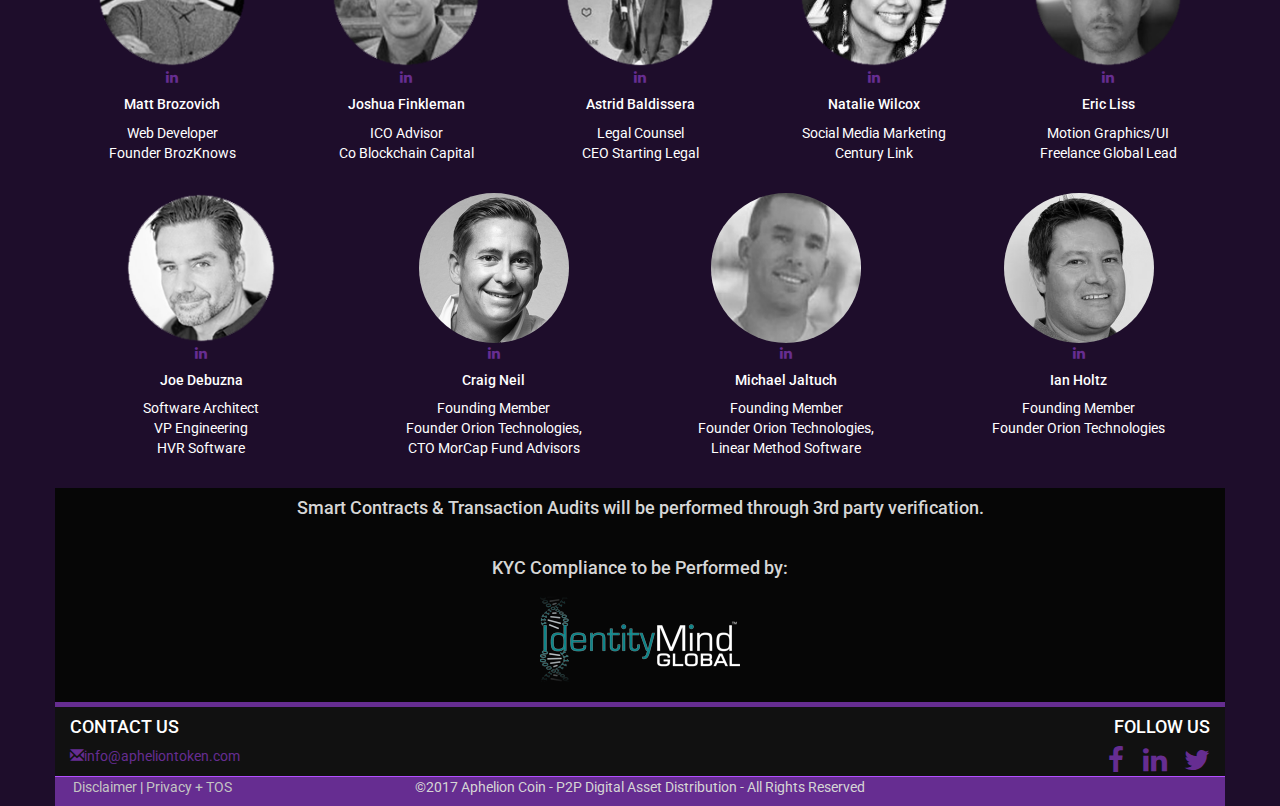
==== commit 250d9571: "Update index.html" ====
--- a/index.html
+++ b/index.html
@@ -1004,14 +1004,15 @@
         var classn=e.target.className;
         count++;
         var loc = window.location.hash;
-        if (loc === '#openModal' && classn == "prpl-btn") {
+        if (loc === '#close' && classn == "prpl-btn") {
           var $body = $(document.body);
           var oldWidth = $body.innerWidth();
           $body.css("overflow", "hidden");
           $body.width(oldWidth);
           $body.css("position", "fixed");
+          //$('#openModal').addClass('opmodelpop');
         }
-        else{
+        else if(classn == "close"){
           var $body = $(document.body);
           $body.css("overflow", "auto");
           $body.width("auto");
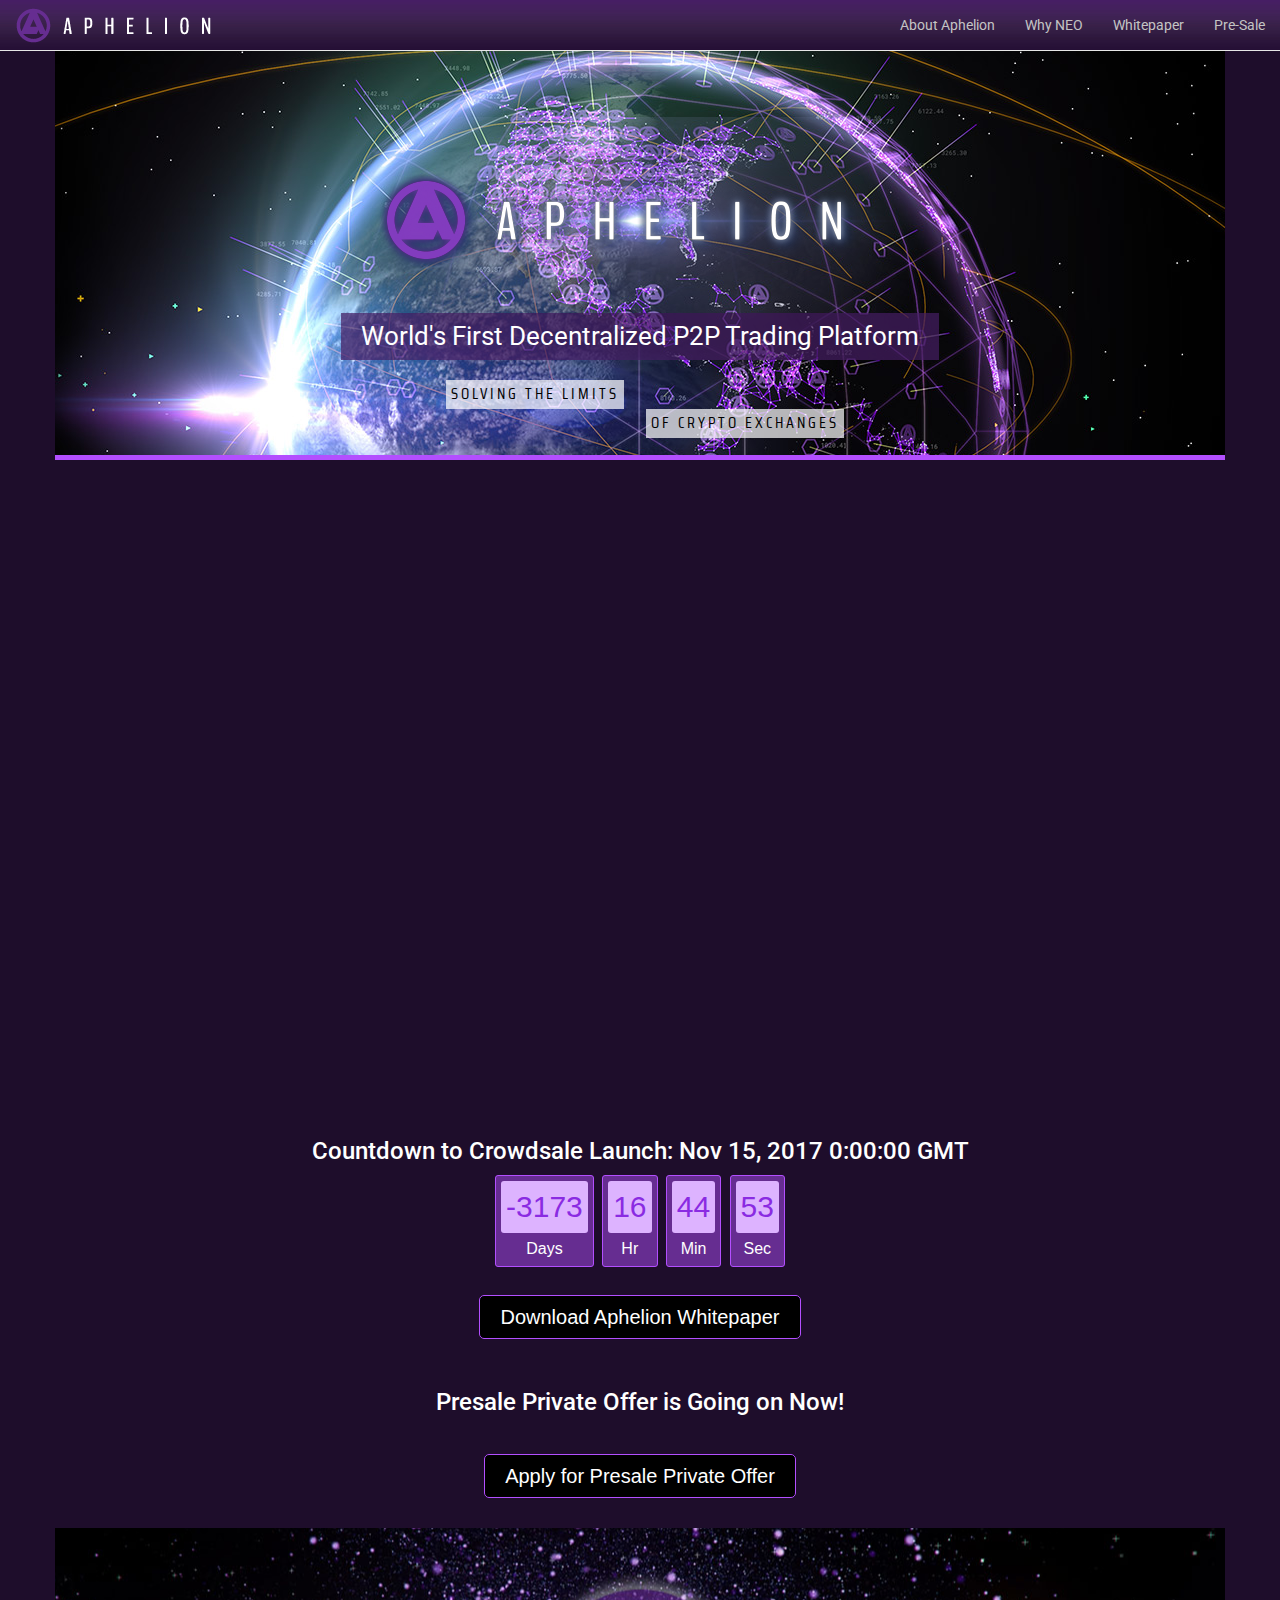
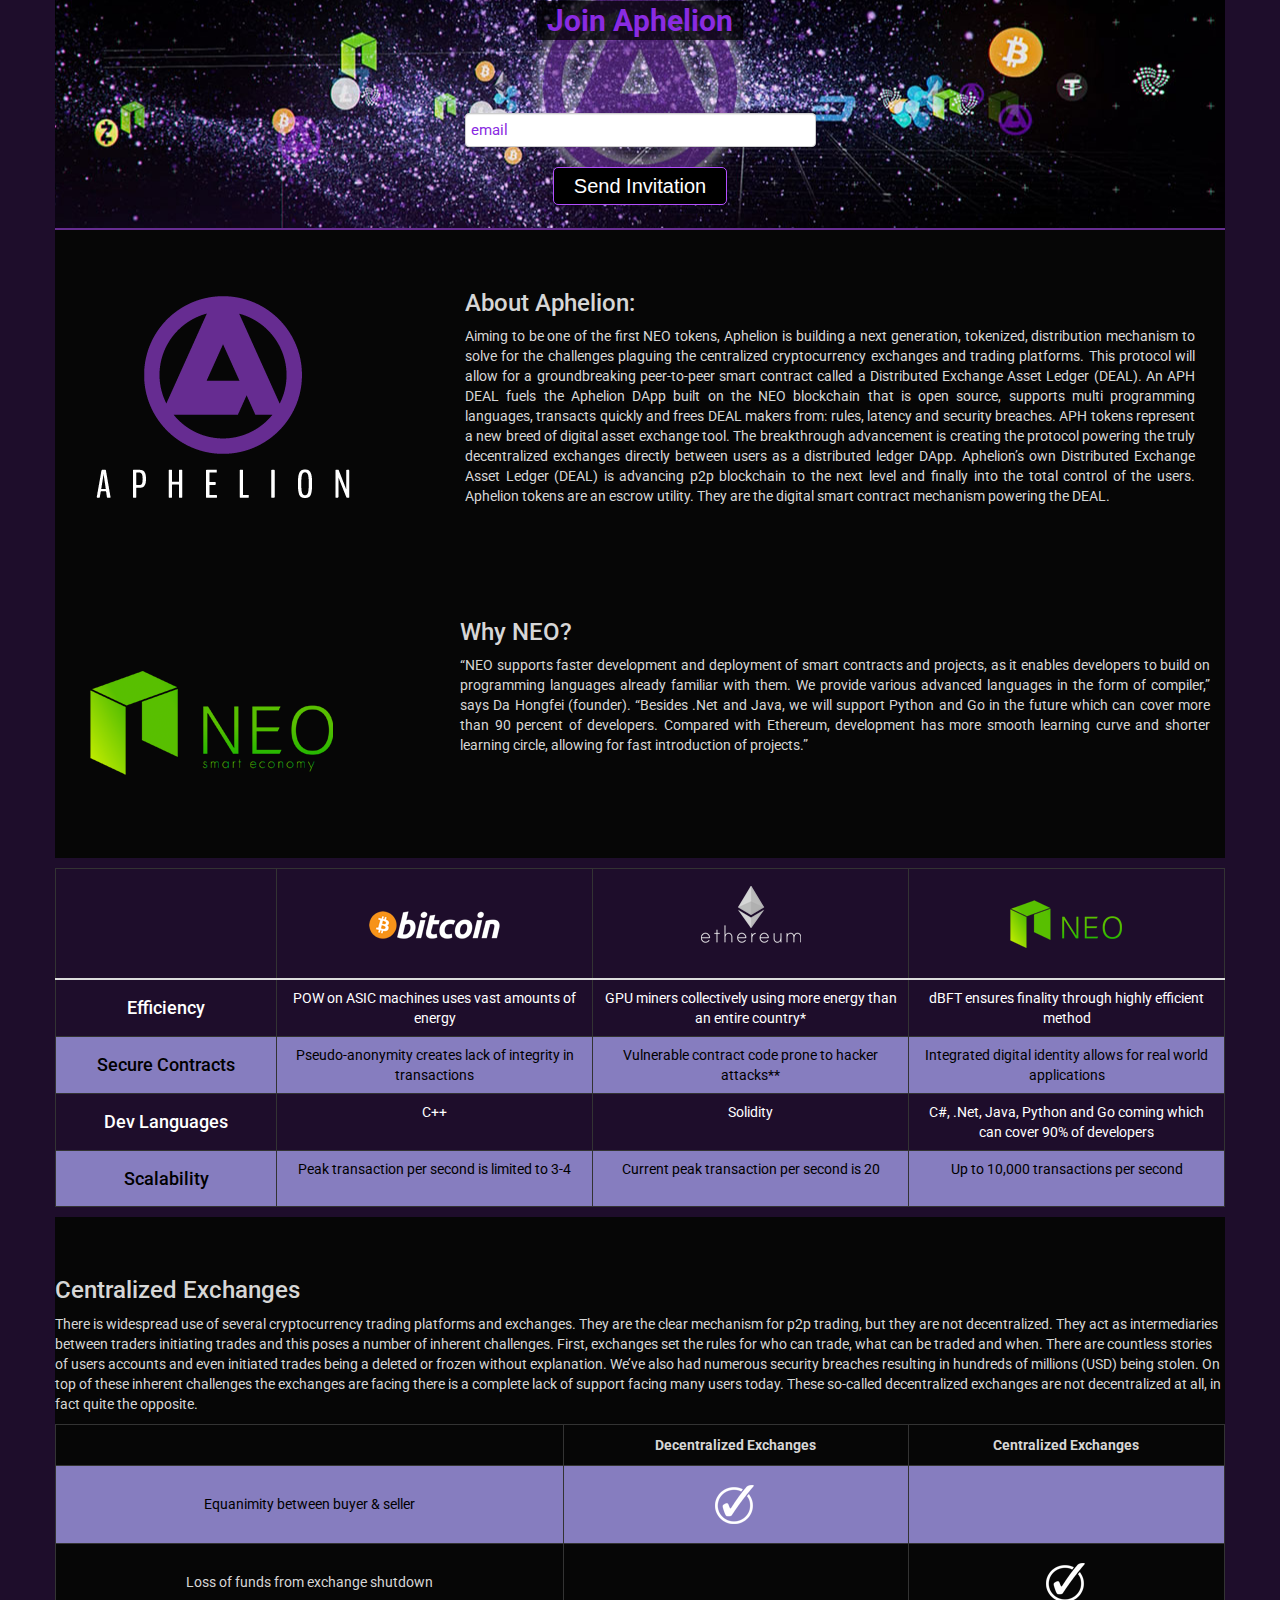
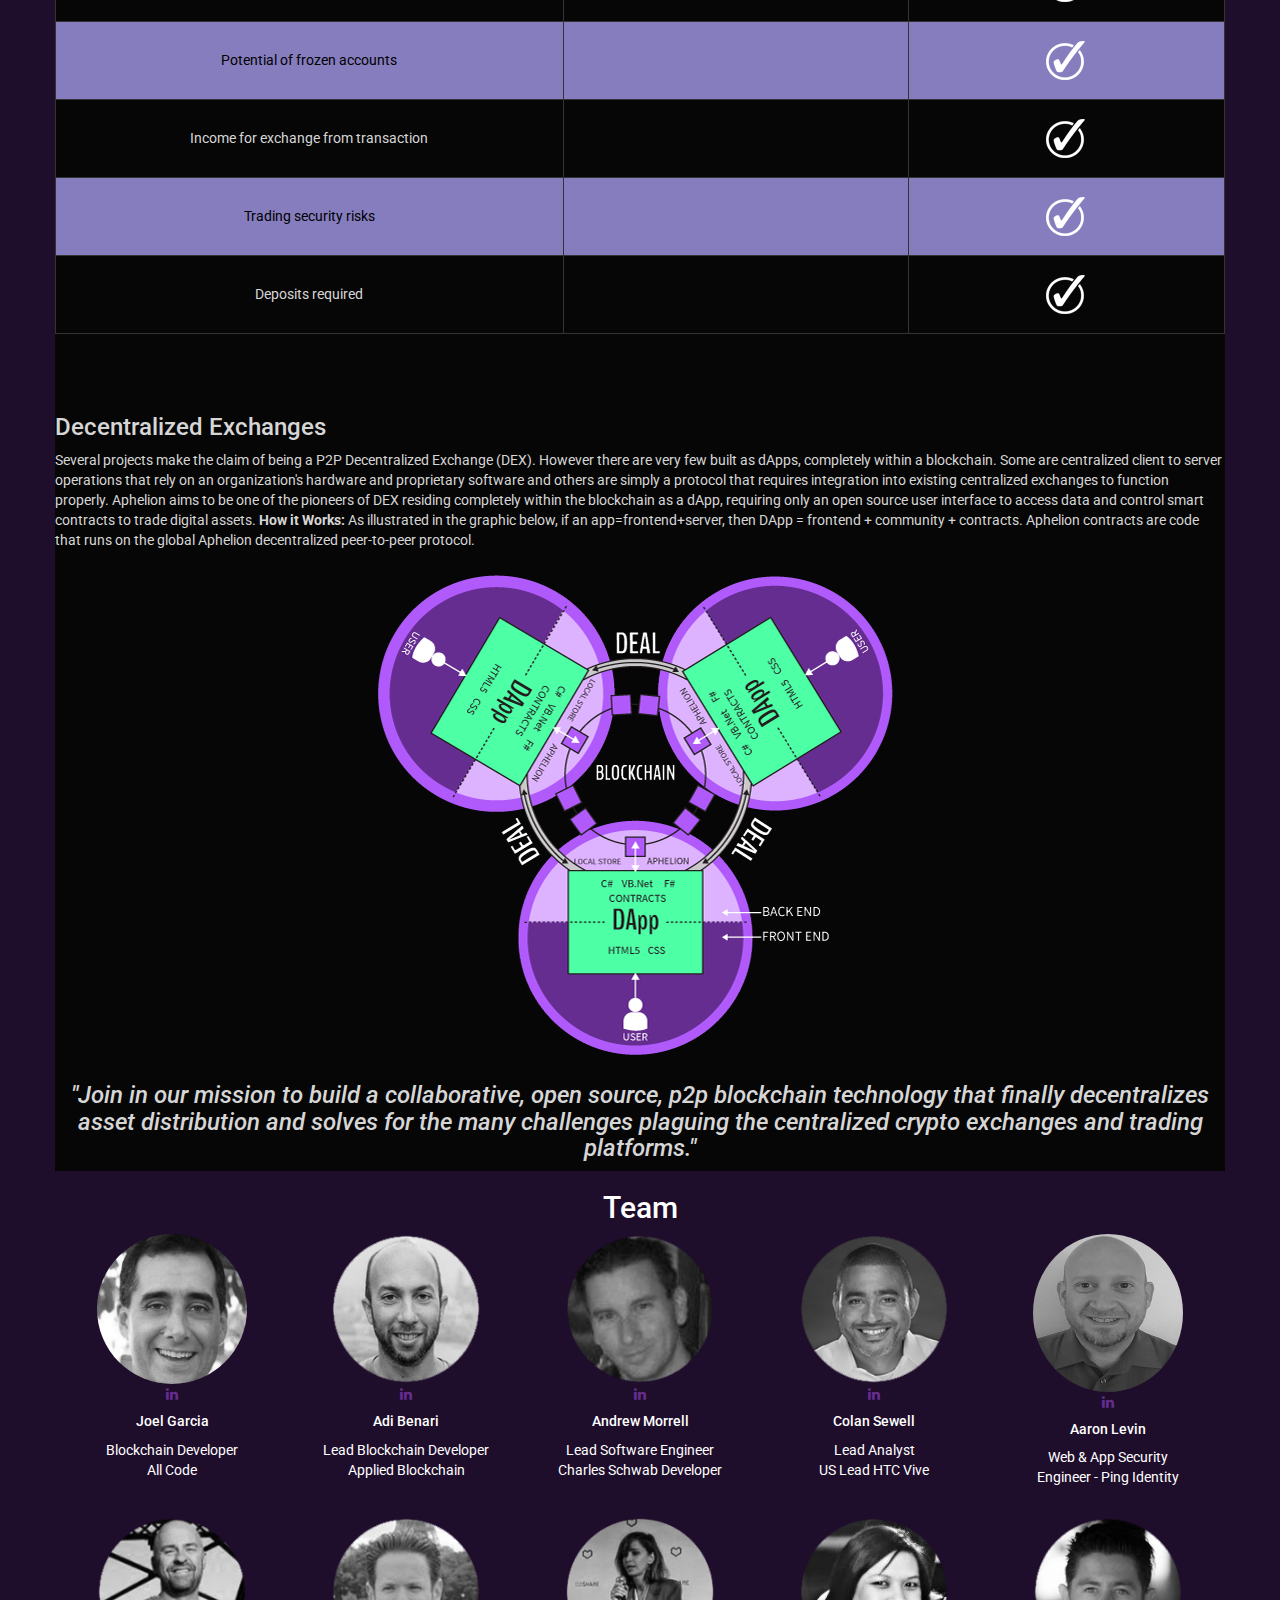
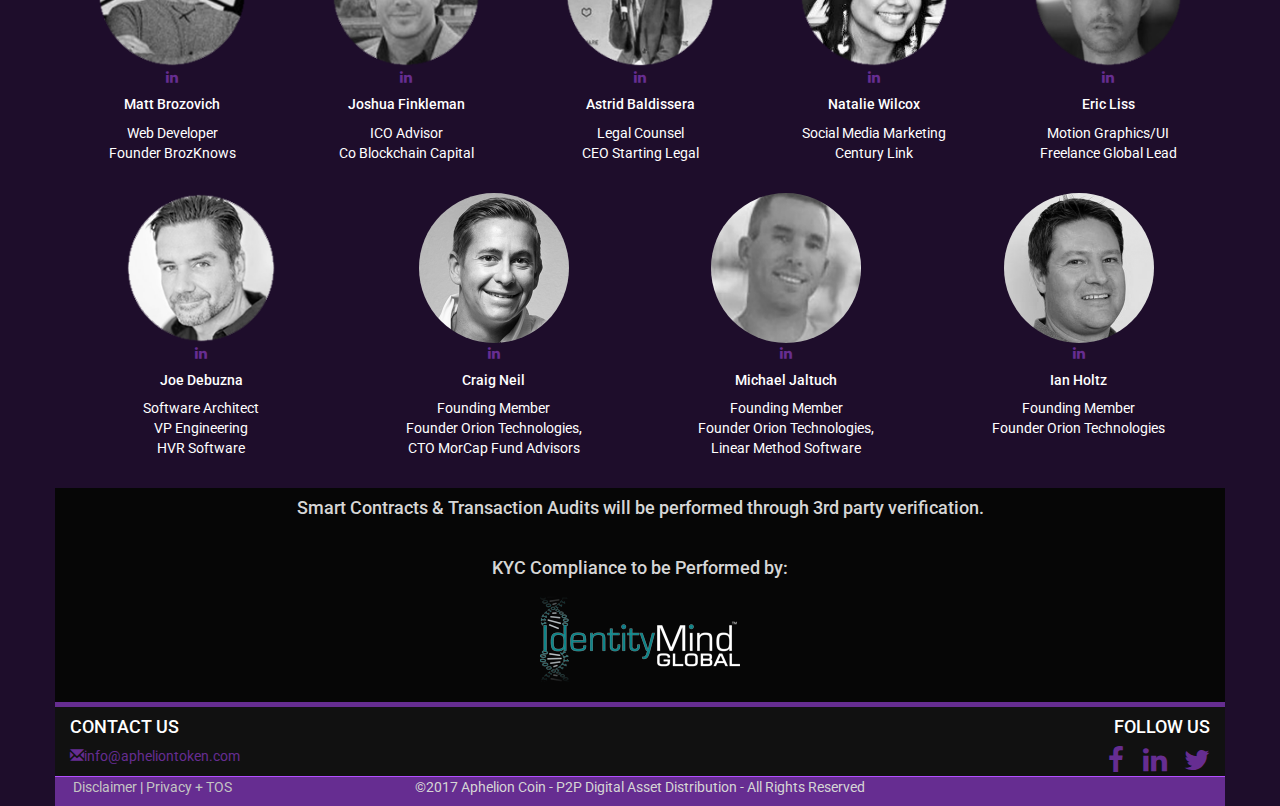
==== commit e57a8400: "Update index.html" ====
--- a/index.html
+++ b/index.html
@@ -1018,7 +1018,7 @@
           $body.width("auto");
           $body.css("position", "");
           }
-      },500);
+      },1000);
       });
 
       /*$("body").on(event, '.close', function (e) {
@@ -1027,7 +1027,7 @@
         $body.css("overflow", "auto");
         $body.width("auto");
         $body.css("position", "");
-      },500);
+      },1000);
       });*/
 
     });
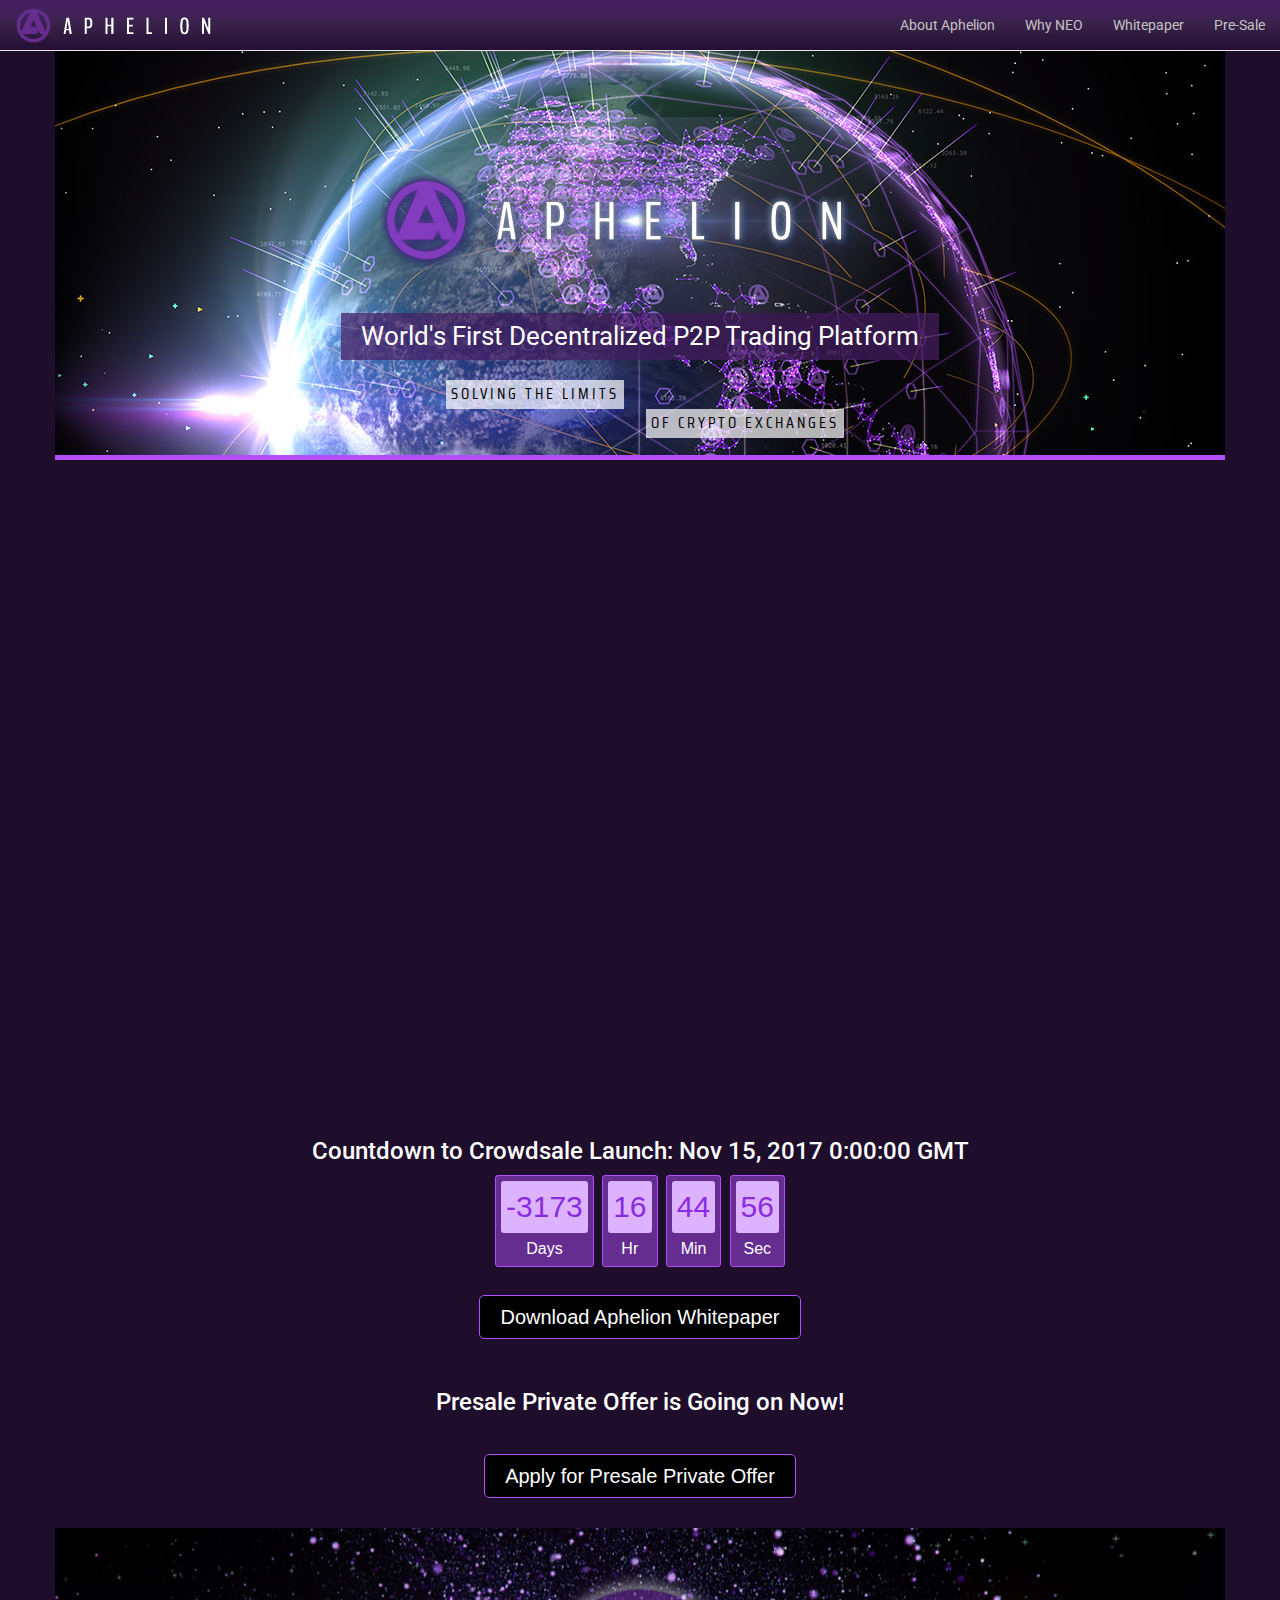
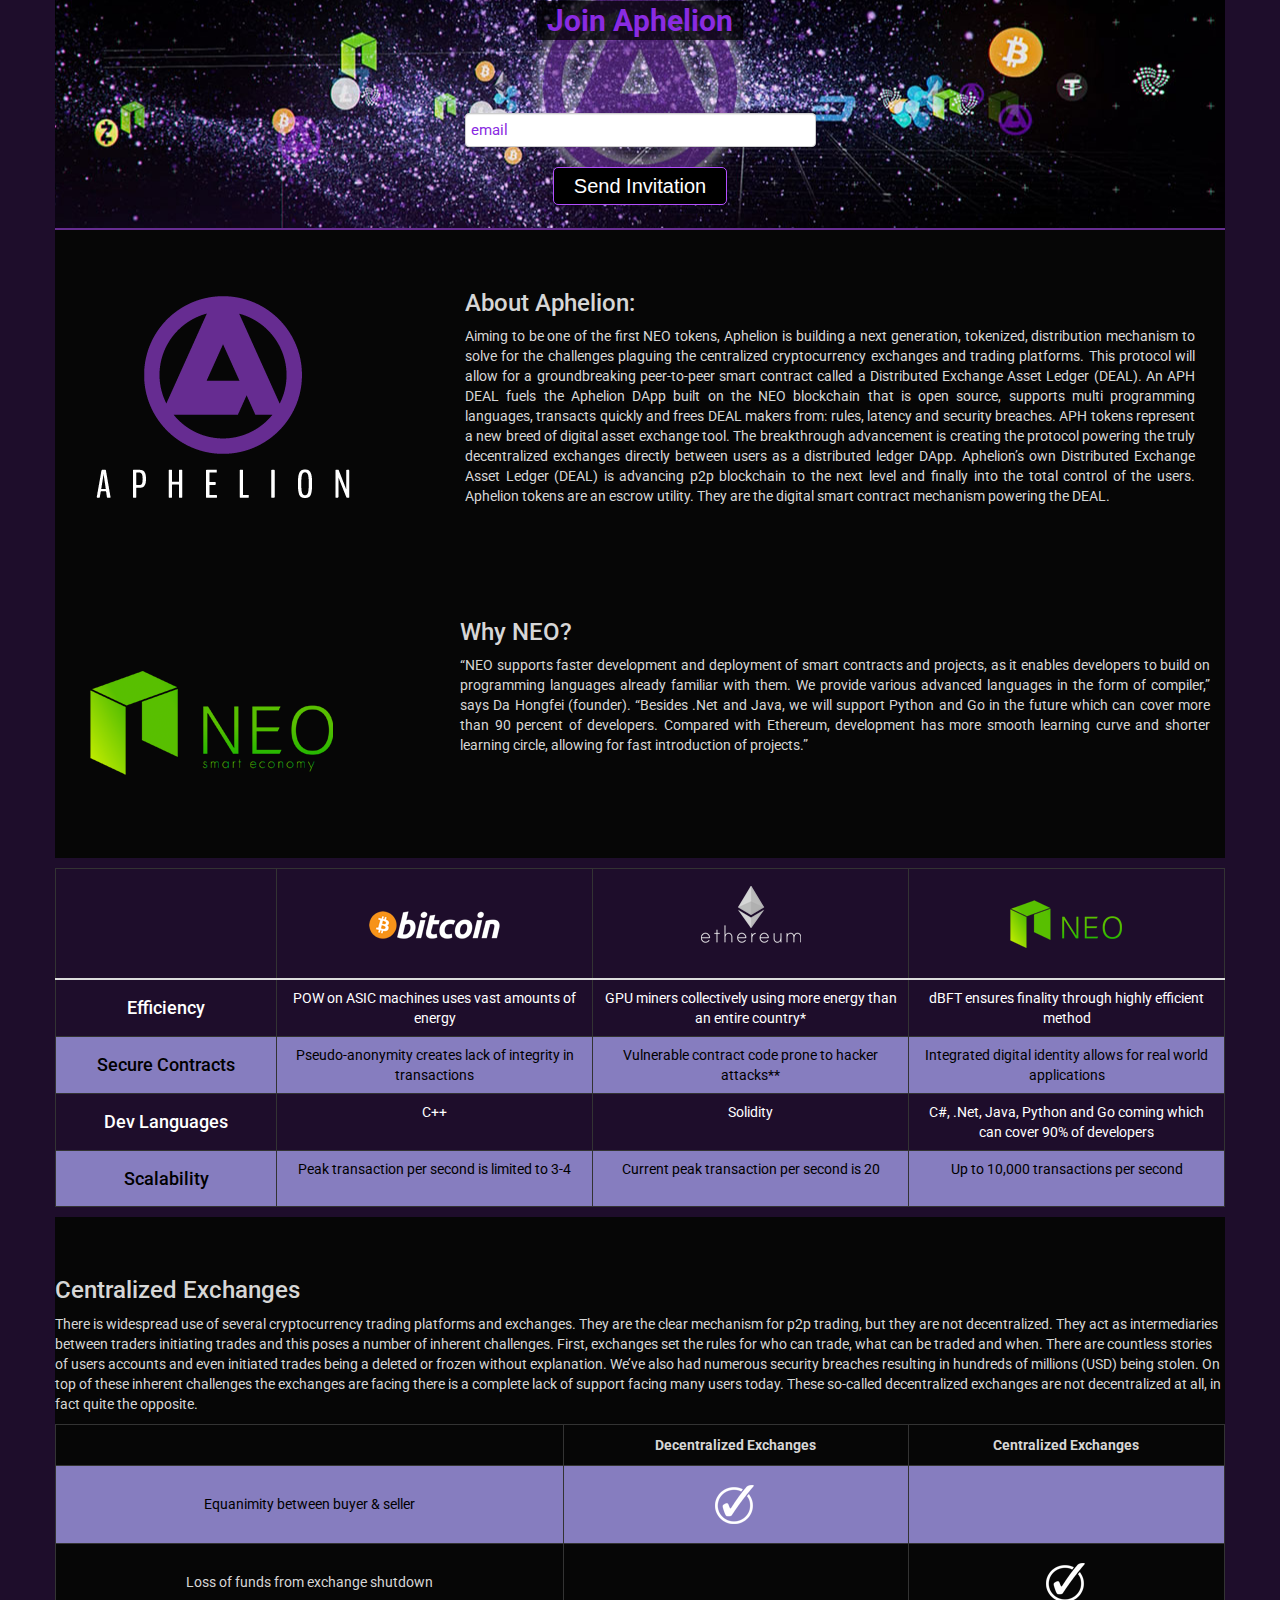
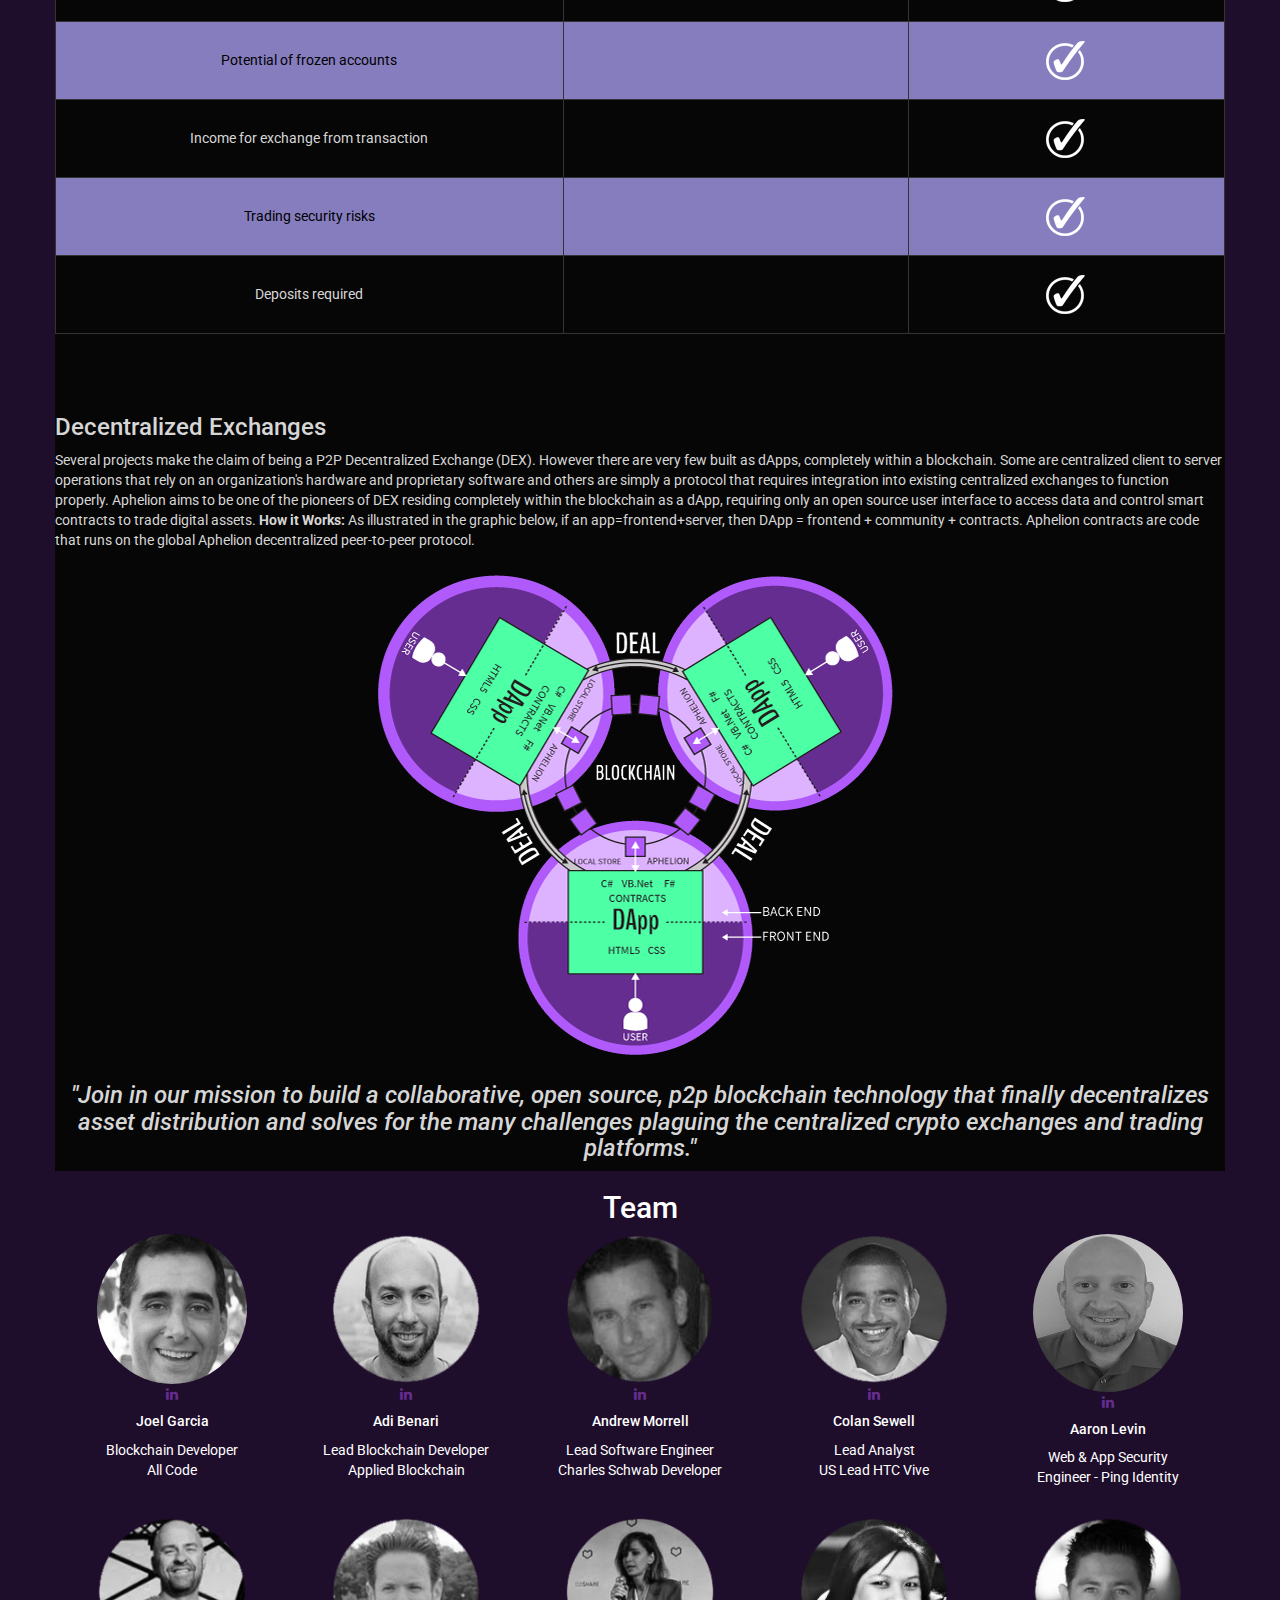
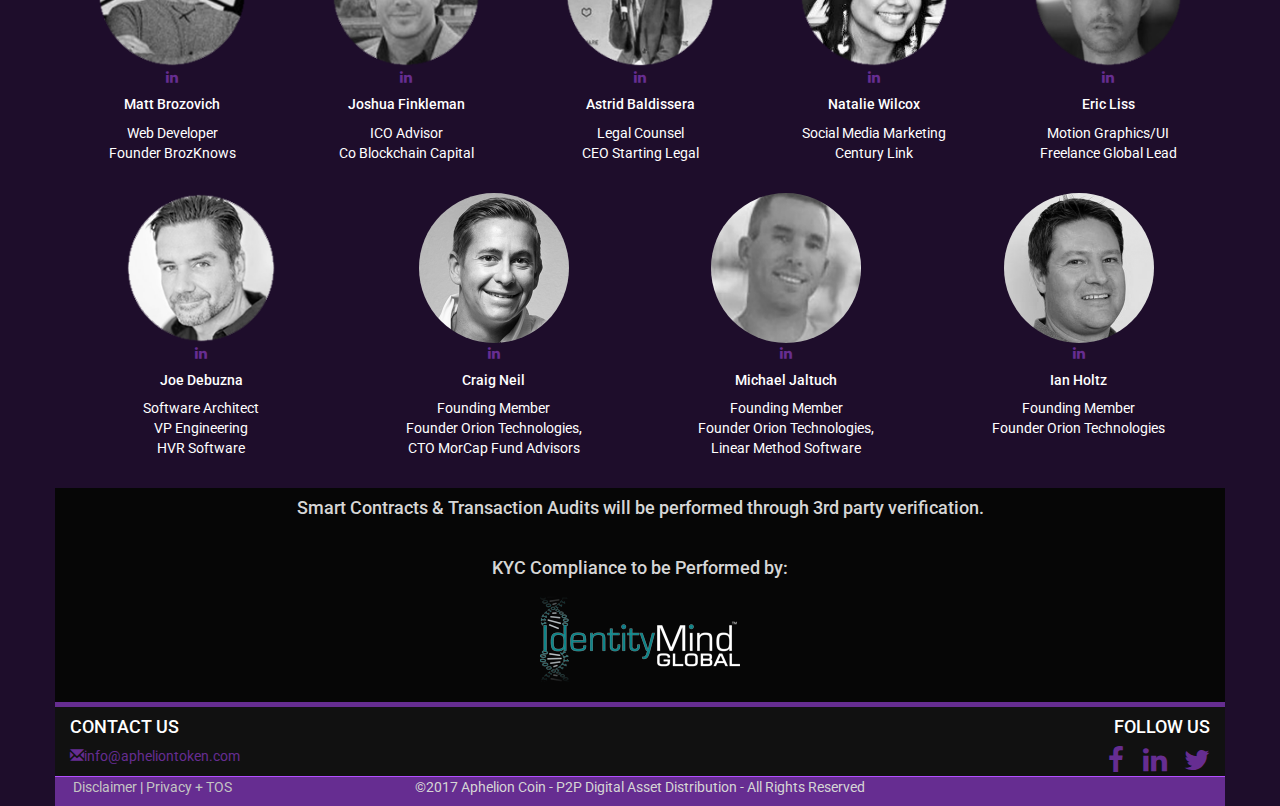
==== commit 723387ee: "Update index.html" ====
--- a/index.html
+++ b/index.html
@@ -1004,7 +1004,7 @@
         var classn=e.target.className;
         count++;
         var loc = window.location.hash;
-        if (loc === '#close' && classn == "prpl-btn") {
+        if (loc === '#openModal' && classn == "prpl-btn") {
           var $body = $(document.body);
           var oldWidth = $body.innerWidth();
           $body.css("overflow", "hidden");
